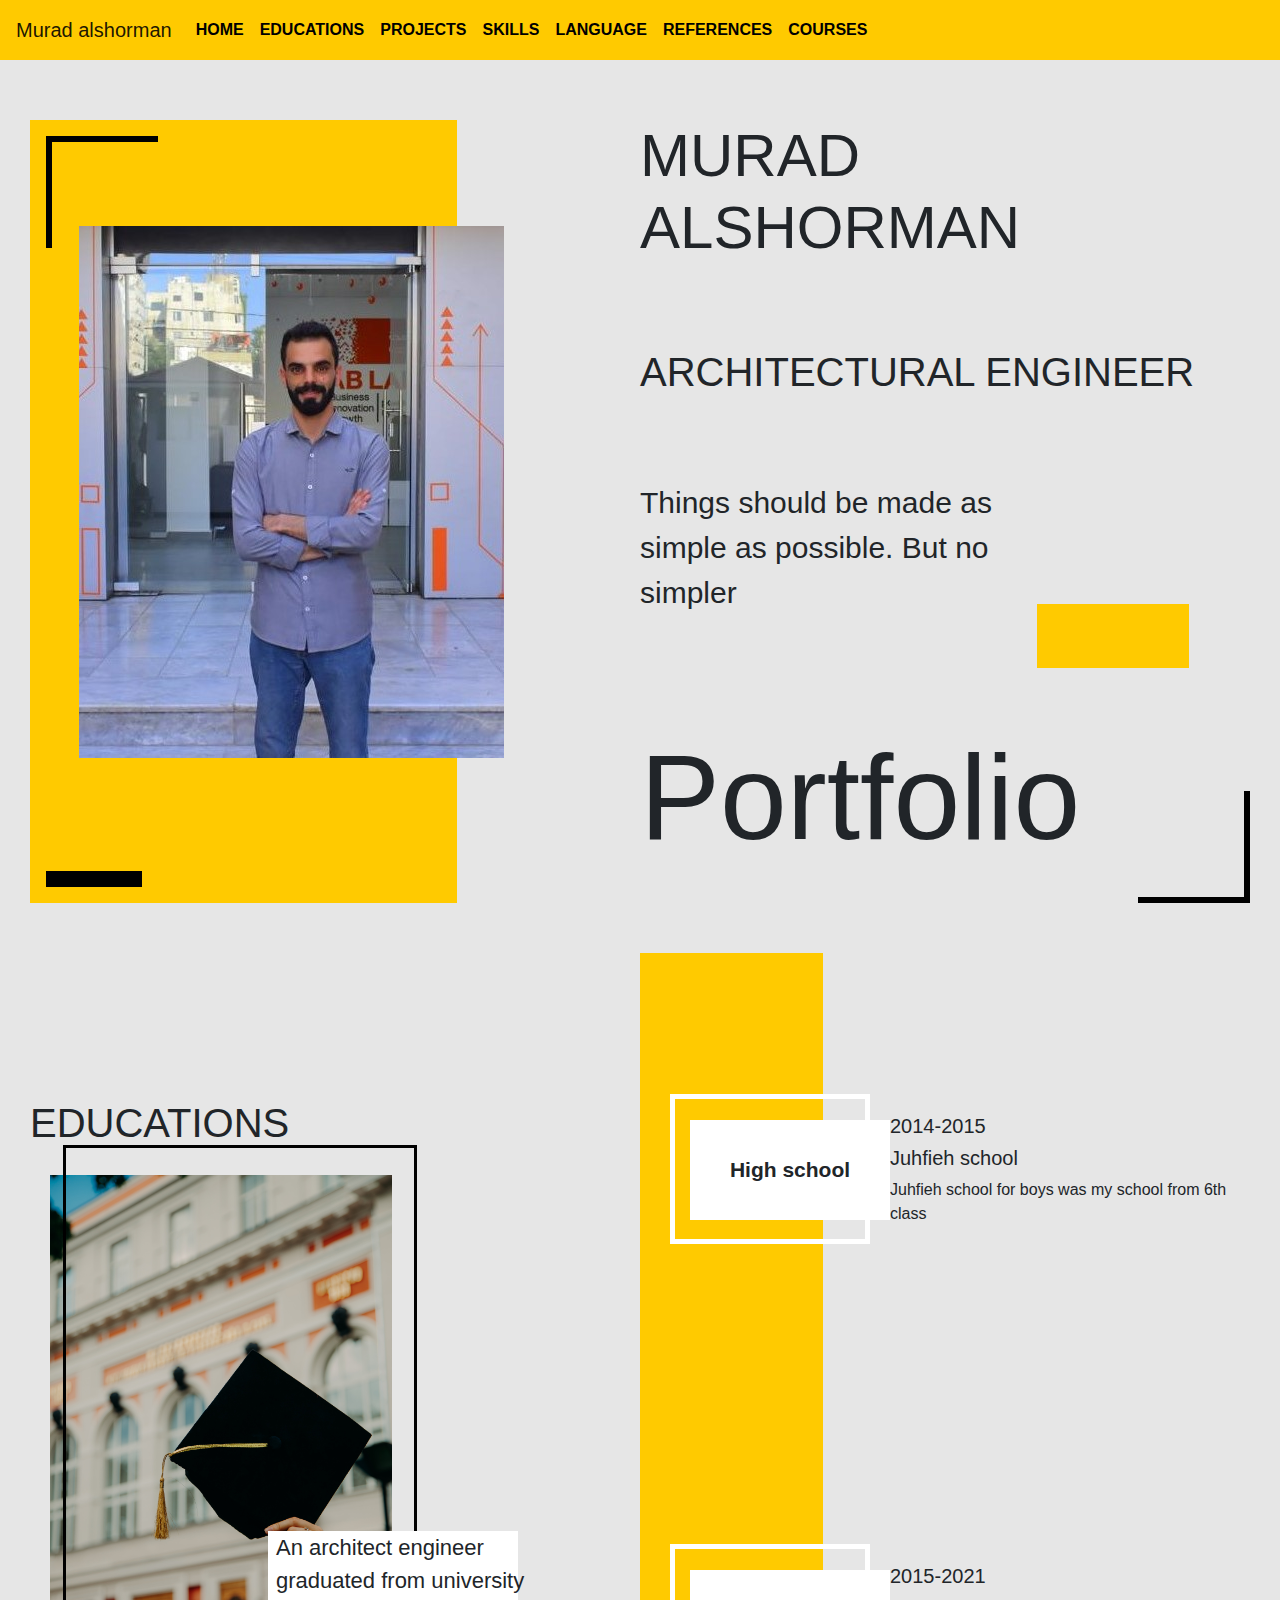
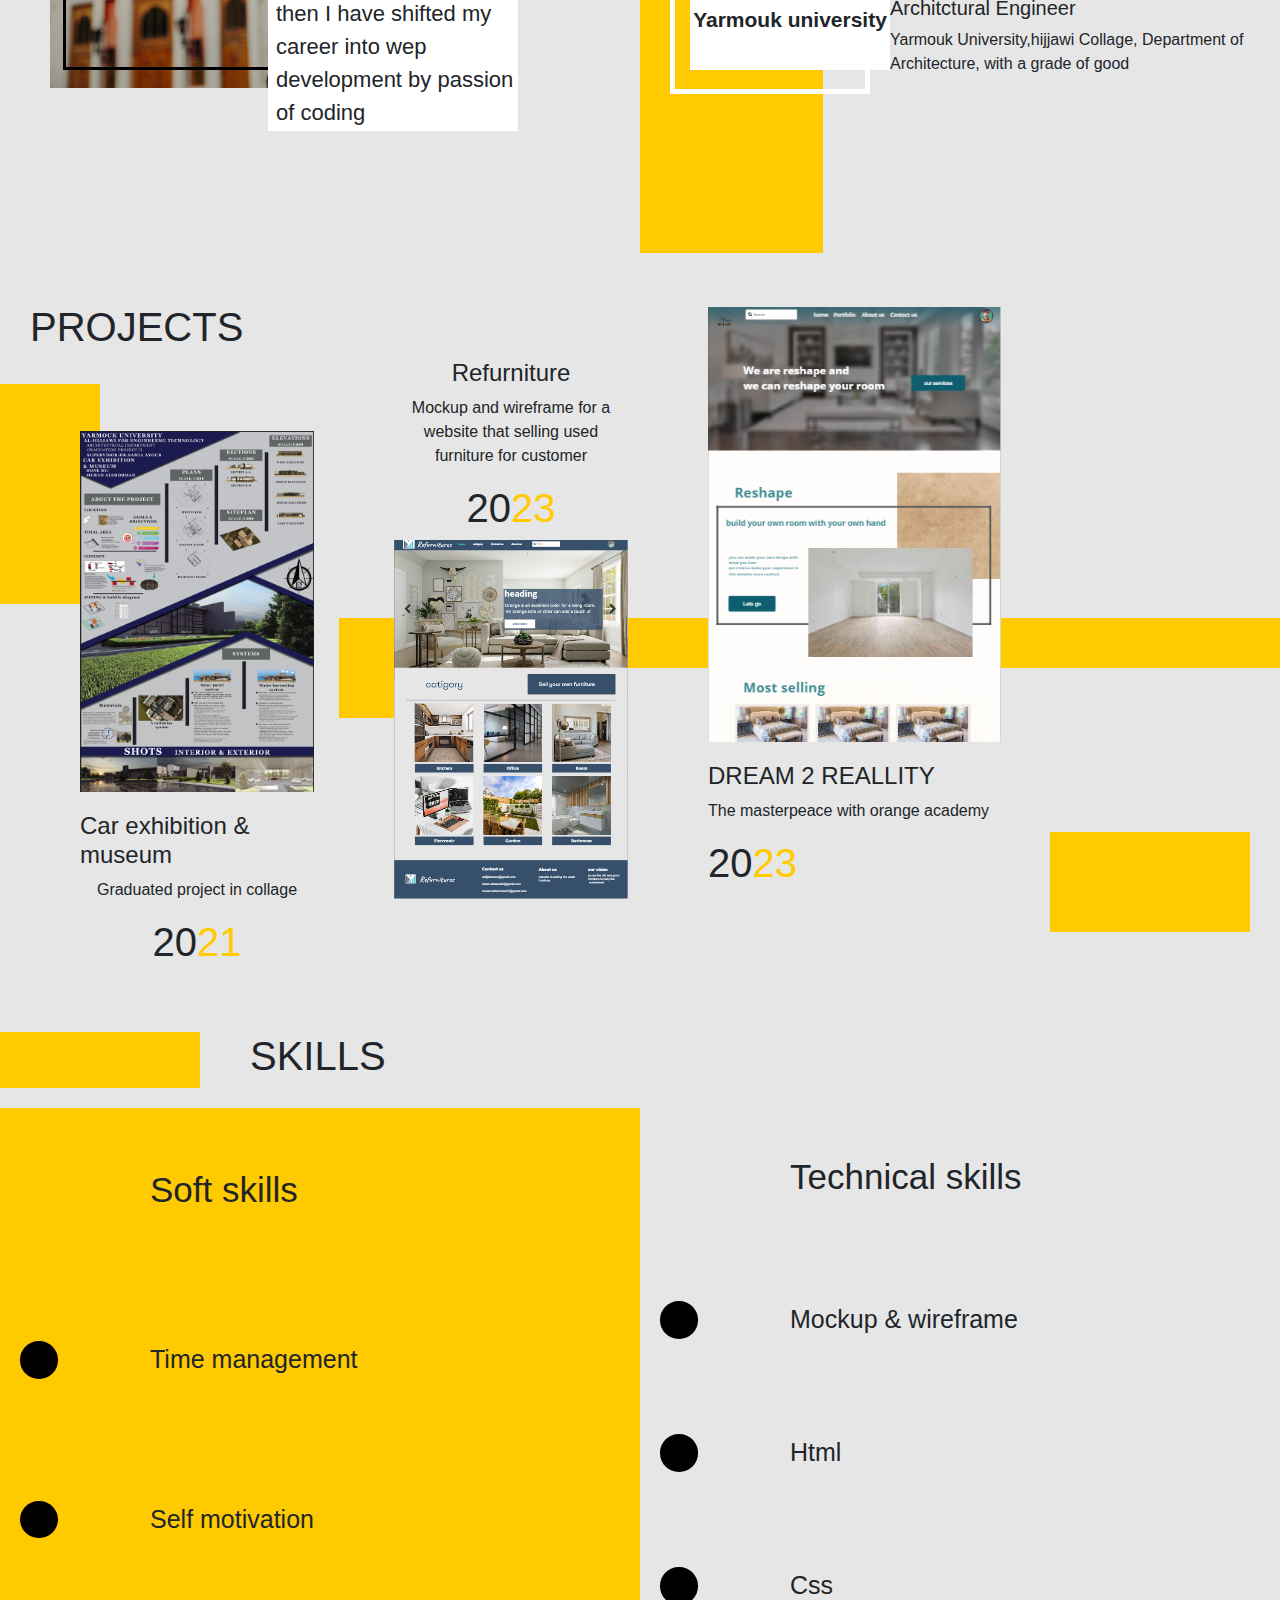
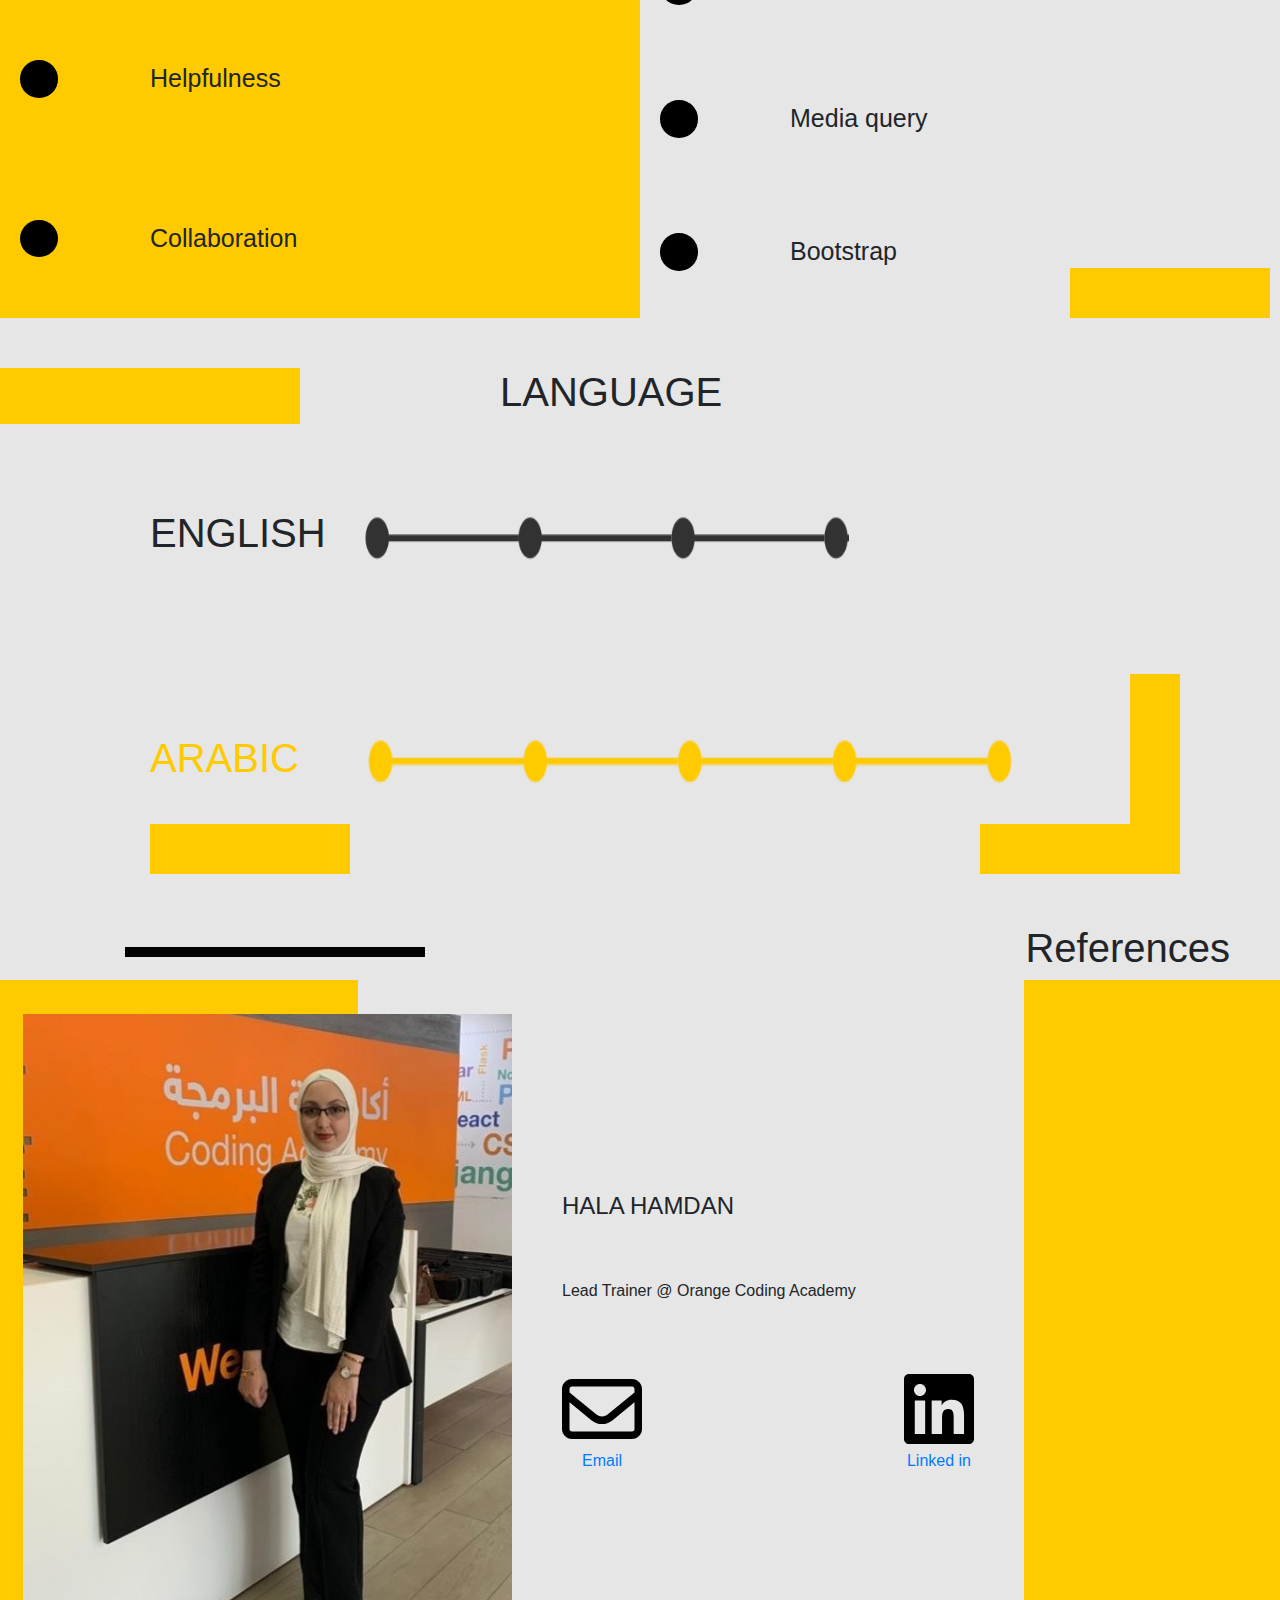
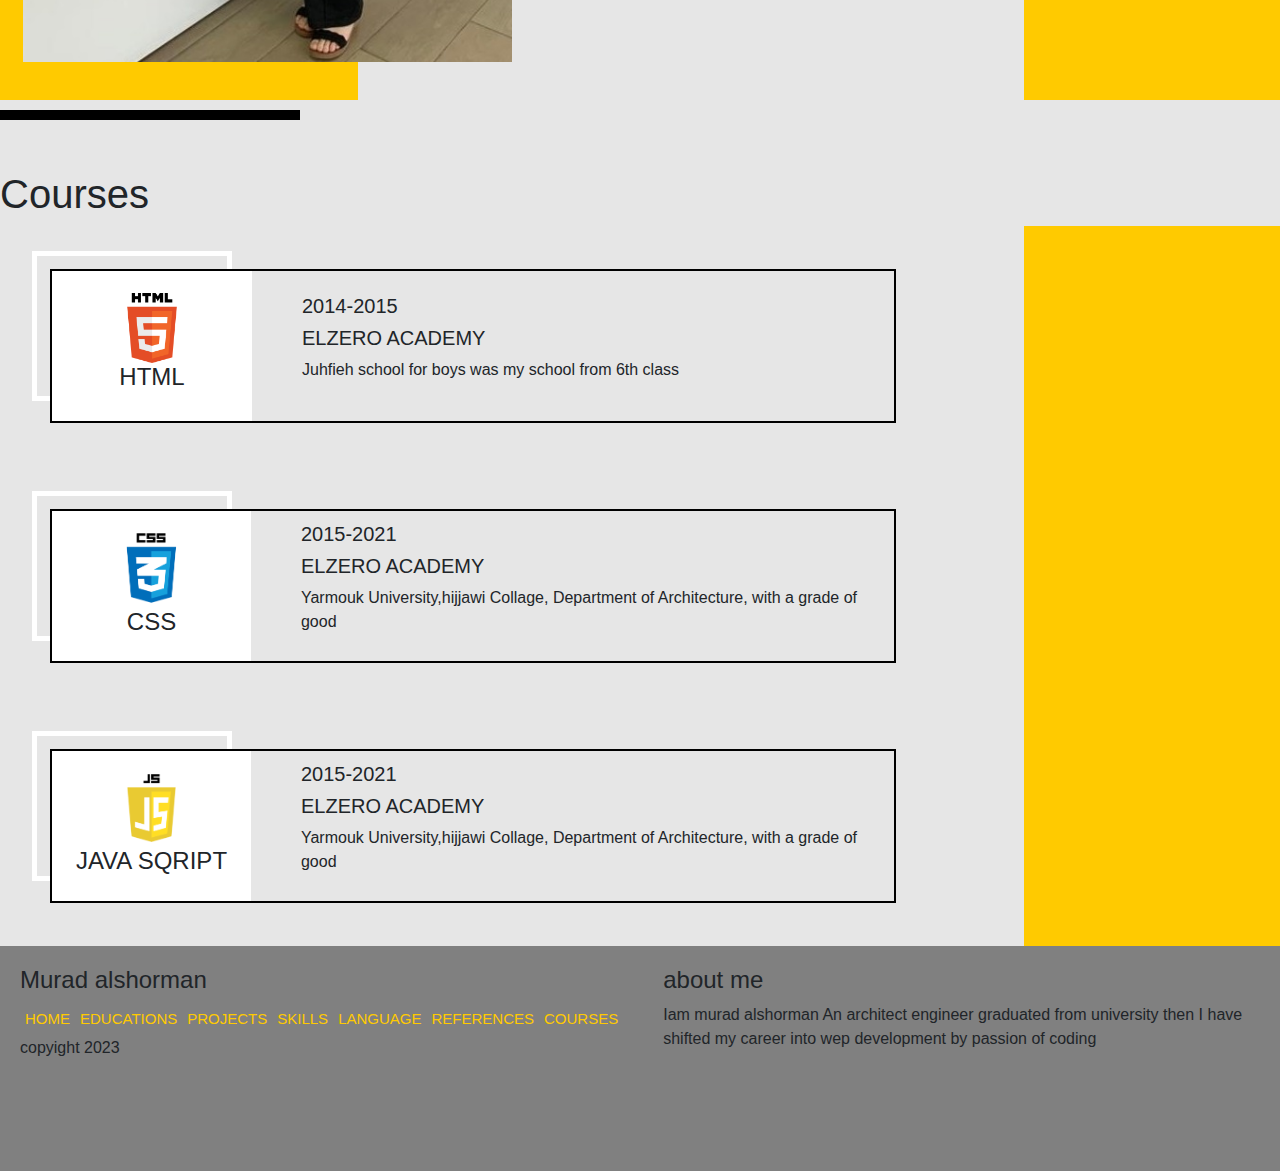
==== index.html @ 445ef972 "12" ====
<!DOCTYPE html>
<html lang="en">
  <head>
    <title>murad alshorman</title>
    <meta charset="utf-8" />
    <meta
      name="viewport"
      content="width=device-width, initial-scale=1, shrink-to-fit=no" />
    <link
      rel="stylesheet"
      href="https://stackpath.bootstrapcdn.com/bootstrap/4.3.1/css/bootstrap.min.css"
      integrity="sha384-ggOyR0iXCbMQv3Xipma34MD+dH/1fQ784/j6cY/iJTQUOhcWr7x9JvoRxT2MZw1T"
      crossorigin="anonymous" />
    <link rel="stylesheet" href="style.css" />
    <link rel="preconnect" href="https://fonts.googleapis.com" />
    <link rel="preconnect" href="https://fonts.gstatic.com" crossorigin />
    <link
      rel="stylesheet"
      href="https://cdnjs.cloudflare.com/ajax/libs/font-awesome/6.4.0/css/all.min.css"
      integrity="sha512-iecdLmaskl7CVkqkXNQ/ZH/XLlvWZOJyj7Yy7tcenmpD1ypASozpmT/E0iPtmFIB46ZmdtAc9eNBvH0H/ZpiBw=="
      crossorigin="anonymous"
      referrerpolicy="no-referrer" />
  </head>
  <body>
    <header>
      <nav class="navbar navbar-expand-lg navbar-light">
        <a class="navbar-brand" href="#">Murad <span>alshorman</span></a>
        <button
          class="navbar-toggler"
          type="button"
          data-toggle="collapse"
          data-target="#navbarNav"
          aria-controls="navbarNav"
          aria-expanded="false"
          aria-label="Toggle navigation">
          <span class="navbar-toggler-icon"></span>
        </button>
        <div class="collapse navbar-collapse" id="navbarNav">
          <ul class="navbar-nav" id="header-list">
            <li class="nav-item">
              <a class="nav-link" href="#HOME">HOME</a>
            </li>
            <li class="nav-item">
              <a class="nav-link" href="#EDUCATIONS">EDUCATIONS</a>
            </li>
            <li class="nav-item">
              <a class="nav-link" href="#PROJECTS">PROJECTS</a>
            </li>
            <li class="nav-item">
              <a class="nav-link" href="#SKILLS">SKILLS</a>
            </li>
            <li class="nav-item">
              <a class="nav-link" href="#LANGUAGE">LANGUAGE</a>
            </li>
            <li class="nav-item">
              <a class="nav-link" href="#REFERENCES">REFERENCES</a>
            </li>
            <li class="nav-item">
              <a class="nav-link" href="#COURSES">COURSES</a>
            </li>
          </ul>
        </div>
      </nav>
    </header>
    <div id="HOME">
      <div class="yellow">
        <span class="top"> </span>
        <img src="./images/8d01f80f-c3d3-4917-b010-c0cea49d10d7.jpg" alt="" />
        <span class="buttom"> </span>
      </div>
      <div class="home-info">
        <h1>MURAD ALSHORMAN</h1>

        <h3>ARCHITECTURAL ENGINEER</h3>
        <p>Things should be made as simple as possible. But no simpler</p>
        <span class="top"></span>
        <span class="buttom"></span>
        <p id="title">Portfolio</p>
      </div>
    </div>
    <div id="EDUCATIONS">
      <div class="right">
        <h3>EDUCATIONS</h3>
        <div class="img">
          <img src="./images/rut-miit-oTglG1D4hRA-unsplash (1).jpg" alt="" />
          <span></span>
          <div class="content">
            <p>
              An architect engineer graduated from university then I have
              shifted my career into wep development by passion of coding
            </p>
          </div>
        </div>
      </div>
      <div class="left">
        <div id="edu-background"></div>
        <div id="edu-content">
          <div class="content">
            <span></span>
            <div class="h4">
              <h4>  High school</h4>
            </div>
            <div class="discription-date">
              <h5>2014-2015</h5>
              <div class="discription">
                <h5>Juhfieh school</h5>
                <p>Juhfieh school for boys was my school from 6th class</p>
              </div>
            </div>
          </div>
          <div class="content">
            <span></span>
            <div class="h4">
              <h4>Yarmouk university</h4>
            </div>
            <div class="discription-date">
              <h5>2015-2021</h5>
              <div class="discription">
                <h5>Architctural Engineer</h5>
                <p>
                  Yarmouk University,hijjawi Collage, Department of
                  Architecture, with a grade of good
                </p>
              </div>
            </div>
          </div>
        </div>
      </div>
    </div>
    <div id="PROJECTS">
      <h3>PROJECTS</h3>
      <div id="pics">
        <div class="img1">
          <img id="img1" src="./images/image (2).png" alt="" />
          <h4>Car exhibition & museum</h4>
          <p>Graduated project in collage</p>
          <h3>20<span>21</span></h3>
        </div>
        <div class="img2">
          <h4>Refurniture</h4>
          <p>
            Mockup and wireframe for a website that selling used furniture for
            customer
          </p>
          <h3>20<span>23</span></h3>
          <img id="img2" src="./images/image.png" alt="" />
        </div>
        <div class="img3">
          <img id="img3" src="./images/image (1).png" alt="" />
          <h4>DREAM 2 REALLITY</h4>
          <p>The masterpeace with orange academy</p>
          <h3>20<span>23</span></h3>
        </div>
      </div>
      <span class="yellow"></span>
      <span class="yellow2"></span>
      <span class="yellow3"></span>
    </div>
    <div id="SKILLS">
      <div class="title3">
        <span class="yellow"></span>
        <h3>SKILLS</h3>
      </div>
      <div class="con-skills">
        <div class="soft-skills">
          <h4>Soft skills</h4>
          <span>Time management</span>
          <span>Self motivation</span>
          <span>Helpfulness</span>
          <span>Collaboration</span>
        </div>
        <div class="teck-skills">
          <h4>Technical skills</h4>
          <span>Mockup & wireframe</span>
          <span>Html</span>
          <span>Css</span>
          <span>Media query</span>
          <span>Bootstrap</span>
          <div class="yellow"></div>
        </div>
      </div>
    </div>
    <div id="LANGUAGE">
      <div class="title4">
        <span class="yellow"></span>
        <h3>LANGUAGE</h3>
      </div>
      <div class="content">
        <div>
          <h3>ENGLISH</h3>
          <img src="./images/image4 " alt="" />
        </div>
        <div>
          <h3 class="yellow">ARABIC</h3>
          <img class="arabic" src="./images/image 3" alt="" />
        </div>
        <span class="yellow1"></span>
        <span class="yellow2"></span>
      </div>
    </div>
    <div id="REFERENCES">
      <div class="title6">
        <div class="black"></div>
        <h3>References</h3>
      </div>
      <div class="content">
        <div id="coatch">
          <div></div>
          <img src="./images/coatch.jpg" alt="" />
        </div>
        <div class="info">
          <h4>HALA HAMDAN</h4>
          <p>Lead Trainer @ Orange Coding Academy</p>
          <div class="icons">
            <a href="mailto:gt.halla.hamdan@orange.com">
              <svg
                xmlns="http://www.w3.org/2000/svg"
                height="5em"
                viewBox="0 0 512 512">
                <!--! Font Awesome Free 6.4.0 by @fontawesome - https://fontawesome.com License - https://fontawesome.com/license (Commercial License) Copyright 2023 Fonticons, Inc. -->
                <path
                  d="M64 112c-8.8 0-16 7.2-16 16v22.1L220.5 291.7c20.7 17 50.4 17 71.1 0L464 150.1V128c0-8.8-7.2-16-16-16H64zM48 212.2V384c0 8.8 7.2 16 16 16H448c8.8 0 16-7.2 16-16V212.2L322 328.8c-38.4 31.5-93.7 31.5-132 0L48 212.2zM0 128C0 92.7 28.7 64 64 64H448c35.3 0 64 28.7 64 64V384c0 35.3-28.7 64-64 64H64c-35.3 0-64-28.7-64-64V128z" />
              </svg>
              <p>Email</p>
            </a>
            <a
              target="_blank"
              href="https://www.linkedin.com/in/hala-hamdan-927941163"
              ><svg
                xmlns="http://www.w3.org/2000/svg"
                height="5em"
                viewBox="0 0 448 512">
                <!--! Font Awesome Free 6.4.0 by @fontawesome - https://fontawesome.com License - https://fontawesome.com/license (Commercial License) Copyright 2023 Fonticons, Inc. -->
                <path
                  d="M416 32H31.9C14.3 32 0 46.5 0 64.3v383.4C0 465.5 14.3 480 31.9 480H416c17.6 0 32-14.5 32-32.3V64.3c0-17.8-14.4-32.3-32-32.3zM135.4 416H69V202.2h66.5V416zm-33.2-243c-21.3 0-38.5-17.3-38.5-38.5S80.9 96 102.2 96c21.2 0 38.5 17.3 38.5 38.5 0 21.3-17.2 38.5-38.5 38.5zm282.1 243h-66.4V312c0-24.8-.5-56.7-34.5-56.7-34.6 0-39.9 27-39.9 54.9V416h-66.4V202.2h63.7v29.2h.9c8.9-16.8 30.6-34.5 62.9-34.5 67.2 0 79.7 44.3 79.7 101.9V416z" />
              </svg>
              <p>Linked in</p></a
            >
          </div>
        </div>
        <div class="yellow"></div>
      </div>
      <div id="black"></div>
    </div>
    <div id="COURSES">
      <h3>Courses</h3>
      <div class="content7">
        <div id="edu-content">
          <div class="content">
            <span></span>
            <div class="h4">
              <img src="./images/html.png" alt="" />
              <h4>HTML</h4>
            </div>
            <div class="discription-date">
              <h5>2014-2015</h5>
              <div class="discription1">
                <h5>ELZERO ACADEMY</h5>
                <p>Juhfieh school for boys was my school from 6th class</p>
              </div>
            </div>
          </div>
          <div class="content">
            <span></span>
            <div class="h4">
              <img src="./images/css.png" alt="" />
              <h4>CSS</h4>
            </div>
            <div class="discription-date">
              <h5>2015-2021</h5>
              <div class="discription">
                <h5>ELZERO ACADEMY</h5>
                <p>
                  Yarmouk University,hijjawi Collage, Department of
                  Architecture, with a grade of good
                </p>
              </div>
            </div>
          </div>
          <div class="content">
            <span></span>
            <div class="h4">
              <img src="./images/js.png" alt="" />
              <h4>JAVA SQRIPT</h4>
            </div>
            <div class="discription-date">
              <h5>2015-2021</h5>
              <div class="discription">
                <h5>ELZERO ACADEMY</h5>
                <p>
                  Yarmouk University,hijjawi Collage, Department of
                  Architecture, with a grade of good
                </p>
              </div>
            </div>
          </div>
        </div>
        <div class="yellow"></div>
      </div>
    </div>
    <footer>
      <div class="left">
        <h4>Murad alshorman</h4>
        <div class="links">
          <a class="nav-link" href="#HOME">HOME</a>
          <a class="nav-link" href="#EDUCATIONS">EDUCATIONS</a>
          <a class="nav-link" href="#HOME">PROJECTS</a>
          <a class="nav-link" href="#SKILLS">SKILLS</a>
          <a class="nav-link" href="#LANGUAGE">LANGUAGE</a>
          <a class="nav-link" href="#REFERENCES">REFERENCES</a>
          <a class="nav-link" href="#REFERENCES">COURSES</a>
        </div>
        <p>copyight 2023</p>
      </div>
      <div class="right">
        <h4>about me</h4>
        <p>
          Iam murad alshorman An architect engineer graduated from university
          then I have shifted my career into wep development by passion of
          coding
        </p>
        <div>
          <a
            target="_blank"
            class="link-foot"
            href="https://github.com/murad-97"
            ><i class="fa-brands fa-square-github fa-2xl"></i
          ></a>
          <a
            target="_blank"
            class="link-foot"
            href="https://web.facebook.com/muradalshorman136"
            ><i class="fa-brands fa-square-facebook fa-2xl"></i
          ></a>
          <a
            target="_blank"
            class="link-foot"
            href="https://github.com/murad-97"
            ><i class="fa-brands fa-linkedin fa-2xl"></i
          ></a>
          <a
            target="_blank"
            class="link-foot"
            href="https://www.linkedin.com/in/murad-alshorman-38a608228/"
            ><i class="fa-brands fa-square-twitter fa-2xl"></i
          ></a>
        </div>
      </div>
    </footer>

    <script
      src="https://code.jquery.com/jquery-3.3.1.slim.min.js"
      integrity="sha384-q8i/X+965DzO0rT7abK41JStQIAqVgRVzpbzo5smXKp4YfRvH+8abtTE1Pi6jizo"
      crossorigin="anonymous"></script>
    <script
      src="https://cdnjs.cloudflare.com/ajax/libs/popper.js/1.14.7/umd/popper.min.js"
      integrity="sha384-UO2eT0CpHqdSJQ6hJty5KVphtPhzWj9WO1clHTMGa3JDZwrnQq4sF86dIHNDz0W1"
      crossorigin="anonymous"></script>
    <script
      src="https://stackpath.bootstrapcdn.com/bootstrap/4.3.1/js/bootstrap.min.js"
      integrity="sha384-JjSmVgyd0p3pXB1rRibZUAYoIIy6OrQ6VrjIEaFf/nJGzIxFDsf4x0xIM+B07jRM"
      crossorigin="anonymous"></script>
  </body>
</html>
---- style.css ----
html{
    scroll-behavior: smooth;
}
body{
    background-color: #E6E6E6;
}
*{
    margin: 0;
    padding: 0;
    box-sizing: border-box;
     font-family: 'Belanosima', sans-serif;
    font-family: 'Kanit', sans-serif;
}
header{
    position: sticky;
    top: 0;
    z-index: 5;
}
nav{
    background-color: #FFCA00;
    
    position: sticky;
    top: 0;
  
    height: 60px;
}
.navbar-brand{
    color: black;
}
#header-list li{
color: rgb(72, 72, 72);
transition: 0.2s;
margin: 0 0px;


}
#header-list li:hover{

scale: 110%;
transition: 0.2s;
border-bottom: solid black 3px;
}
#header-list li a{
color: black;
font-weight: bolder;

}
#HOME {
    
    margin: 30px;
    padding-top:30px;
    display: flex;
    justify-content: space-between;
    margin-bottom:0;
}
#HOME .yellow{
    background-color: #FFCA00;
    width: 35%;
    height: 87vh;
    position: relative;
    display: flex;
    align-items: center;
}
#HOME .yellow img{
    /* padding-left:14em;
    width: 550px; */
        margin-left: 25px;
        position: absolute;
        top: 106px;
        left: 24px;
        width: 425px;
}
@media  screen and (min-width:481px) and (max-width:768px){
    #HOME .yellow img{
        padding-left: 0;
        width: 385px;
        left: 13px;
        top: 39px;
    }


    }

#HOME .yellow .top{
    
    width: 7rem;
    height: 7rem;
    position: absolute;
    top: 1rem;
    left: 1rem;
    border-top: solid black 6px;
    border-left: solid black 6px ;

}
#HOME .yellow .buttom{
    
    background-color: black;
    width: 6rem;
    height: 1rem;
    position: absolute;
    bottom: 1rem;
    left: 1rem;
    

}
.home-info {
    width: 50%;
    display: flex;
    flex-direction: column;
    align-items: flex-start;
    position: relative;
    justify-content: space-between;
}
.home-info p{
    font-size: 30px;
    width: 70%;
    font-weight:light;
}
h1{
font-size: 60px;
}
@media  screen and (min-width:481px) and (max-width:768px){
    h1{
        font-size: 30px;
        }
}
h3{
    font-size: 40px;
}

.home-info .top{
    background-color: #FFCA00;
    width: 25%;
    height: 4rem;
    position: absolute;
    bottom: 30%;
    right: 10%;

}
.home-info .buttom{

    width: 7rem;
    height: 7rem;
    position: absolute;
    bottom: 0;
    right: 0;
    border-bottom: solid black 6px;
    border-right: solid black 6px ;

}
#title{
    font-size: 120px;
}
@media  screen and (min-width:481px) and (max-width:768px){
    #title{
        font-size: 0px;
    }
}
#EDUCATIONS{
    display: flex;
    margin: 30px;
    margin-top: 50px;
    height: 100vh;
    
}
#EDUCATIONS .right{
width: 50%;
display: flex;
flex-direction: column;
position: relative;
justify-content: center;
}
#EDUCATIONS .right .img{
    padding: 20px;
display: flex;
justify-content: start;
position: relative;
}
#EDUCATIONS .right img{
width: 60%;

}
#EDUCATIONS .right .img span{
position: absolute;
width: 58%;
height:95%;
border: solid black 3px;
top: -10px;
left: 33px;
}
#EDUCATIONS .right .content{
    background-color: white;
    height: 200px;
    width: 250px;
    position: absolute;
    top: 68%;
    right: 20%;
}
#EDUCATIONS .right .content p{
    height: 200px;
    width: 250px;
    font-size: 22px;
    margin: 0 8px;
}
#EDUCATIONS .left{
    width: 50%;
    position: relative;
}
#EDUCATIONS .left #edu-background{
    height: 100%;
    width: 30%;
    background-color: #FFCA00;
    position: absolute;
    z-index: -1;
}
#EDUCATIONS .left #edu-content{
    display: flex;
    margin-left: 50px;
    flex-direction: column;
    justify-content: space-around;
    height: 100%;
}
#EDUCATIONS .left #edu-content .content{
    
    display: flex;
    /* justify-content: space-between; */
    align-items: center;
    position: relative;
}
#EDUCATIONS .left #edu-content .content h4{
    /* padding: 30px; */
    height: 100px;
    width: 200px;
    font-size: 21px !important;
    text-align: center;
    background-color: white;
    display: flex;
    position: relative;
    font-weight: bold;
    align-items: center;
    justify-content: center
}

#EDUCATIONS .left #edu-content .content span{
    border: white solid 5px;
    z-index: -1;
    top: -20px;
    left: -20px;

    height: 150px;
    width: 200px;
    display: flex;
    justify-content: center;
    align-items: center;
    position: absolute;
}
#EDUCATIONS .left #edu-content .content .description-date{
    flex-direction: column;
    width: 200px;  
}
#EDUCATIONS  p{
/* width: 100px;  */
}
#PROJECTS{
    margin: 50px 30px;
    position: relative;
   
}

#PROJECTS #pics{
   display: flex;
   justify-content: flex-start;
   gap: 80px;
   align-items: center;
   margin-left: 50px;

}

#PROJECTS .img1{
    margin-top: 63px;
    display: flex;
    flex-direction: column;
    width: 20%;
    align-items: center;
    
}
#PROJECTS .img1 span{
    color: #FFCA00;
}
#PROJECTS #img1{
    width: 100%;
    margin-bottom: 20px;
    
}
#PROJECTS .img2 {
    display: flex;
    flex-direction: column;
    width: 20%;
    align-items: center;
    margin-bottom: 63px;

}
#PROJECTS .img2 span{
    color: #FFCA00;
}
#PROJECTS .img2 p{
    text-align: center;
}
#PROJECTS #img2{
    width: 100%;
    margin-bottom: 20px;
    
}
#PROJECTS .img3{
   position: relative;
    width: 25%;
    BOTTOM: 70PX;
}
#PROJECTS #img3{
    width: 100%;
    margin-bottom: 20px;
}
#PROJECTS .img3 span{
    color: #FFCA00;
}
#PROJECTS .yellow{
    z-index: -1;
    position: absolute;
    background-color: #FFCA00;
    height: 50px;
    width: 64%;
    right: -30px;
    top: 35vh;

}
#PROJECTS .yellow2{
    z-index: -1;
    position: absolute;
    background-color: #FFCA00;
    height: 220px;
    width: 100px;
    left: -30px;
    top: 9vh;
}
#PROJECTS .yellow:after {
    content: "";
    z-index: -1;
    position: absolute;
    background-color: #FFCA00;
    height: 100px;
    width: 100px;
    left: -160px;
    top: 0;
}
#PROJECTS .yellow3{
    z-index: -1;
    position: absolute;
    background-color: #FFCA00;
    height: 100px;
    width: 200px;
    right: 0;
    bottom: 50px;
}
#SKILLS .con-skills{
    display: flex;
    justify-content: space-between;
    
}
#SKILLS .soft-skills{
    width: 50%;
    background-color: #FFCA00;
    height: 90vh;
    display: flex;
    flex-direction: column;
    justify-content: space-around;
    padding-left: 150px;
    position: relative;

}
#SKILLS .soft-skills h4{
    font-size: 35px;
}
#SKILLS .soft-skills span{
    font-size: 25px;
}
#SKILLS .soft-skills span:before {
    position: absolute;
    content: " ";
    height: 37.5px;
    width: 37.5px;
    background-color: black;
    left: 20px;
    display: inline-block;
    border-radius: 50%;
    
    
}
#SKILLS .teck-skills{
    width: 50%;
    position: relative;
    height: 90vh;
    display: flex;
    flex-direction: column;
    justify-content: space-around;
    padding-left: 150px;
}
#SKILLS .teck-skills h4{
    font-size: 35px;
}
#SKILLS .teck-skills span{
    font-size: 25px;
}
#SKILLS .teck-skills span:before {
    position: absolute;
    content: " ";
    height: 37.5px;
    width: 37.5px;
    background-color: black;
    left: 20px;
    display: inline-block;
    border-radius: 50%;
    
    
}
#SKILLS .soft-skills img{
    position: absolute;
    width: 250px;
    right: 10px;
}

#SKILLS .title3{
display: flex;
margin-bottom: 20px;
}
#SKILLS .title3 span{
    width: 200px;
    background-color: #FFCA00;
    margin-right:50px ;
    
}
#SKILLS .teck-skills div{
    position: absolute;
    height: 50px;
    width: 200px;
    background-color:#FFCA00;
    right: 10px;
    bottom: 0;
}
#LANGUAGE{
    margin-top: 50px;
}
#LANGUAGE .title4{
    display: flex;

}
#LANGUAGE .title4 span{
width: 300px;
background-color: #FFCA00;
margin-right: 200px;
}
#LANGUAGE .content{
    height: 50vh;
    display: flex;
    flex-direction: column;
    justify-content:space-around;
    margin-left: 150px;
    position: relative;
}
#LANGUAGE .content .yellow{
  color: #FFCA00;
}
#LANGUAGE .content .yellow1 {
    height: 50px;
    background-color: #FFCA00;
    width: 200px;
    position: absolute;
    bottom: 0;
}
#LANGUAGE .content div{
    display:flex;
    justify-content: flex-start;
    gap: 100px;
}
#LANGUAGE .content div h3{
    width: 70px;
}
#LANGUAGE .content div img{

    width: 43%;
    transform: translate(43px, 0);

}
#LANGUAGE .content div .arabic{
    width: 58%;
}
#LANGUAGE .content .yellow2 {
    height: 200px;
    border-bottom: solid 50px #FFCA00;
    border-right: solid 50px #FFCA00;
    width: 200px;
    position: absolute;
    bottom: 0;
    right: 100px;
}


#REFERENCES .title6 {
    margin: 50px;
    margin-bottom: 0;
    display: flex;
    justify-content: flex-end;
    gap: 600px;
    align-items: center;
}
#REFERENCES .title6 .black{
width: 300PX;
height: 10px;
background-color: black;

}
#REFERENCES #black{
    margin-top: 10px;
width: 300PX;
height: 10px;
background-color: black;
/* margin-left: 1000px; */


}

#REFERENCES .content{
    display: grid;
    grid-template-columns: 40vw 40vw auto;
    grid-template-rows: 80vh;
}
#REFERENCES .content #coatch{
    position: relative;
}
#REFERENCES .content #coatch div{
    height: 100%;
    width: 70%;
    background-color: #FFCA00;
}
#REFERENCES .content #coatch img{
height: 90%;
position: absolute;
top: 34px;
right:0 ;
}
#REFERENCES .content .info{
    margin: 20px 50px;
    display: flex;
    flex-direction: column;
    gap: 50px;
    justify-content: center;
}
#REFERENCES .content .info .icons{
    display: flex;
    justify-content: space-between;
}
#REFERENCES .content .info .icons a{
    display: flex;
    flex-direction: column;
    align-items: center;
    justify-content: space-between;
}
#REFERENCES .content .yellow{
    background-color: #FFCA00;
    height: 100%;
   
}
#COURSES{
    margin-top: 50px;
   
}
#COURSES .content7{
    display: grid;
    gap: 10vw;
    grid-template-columns: 70vw auto;
    grid-template-rows:80vh ;
    
}
 #edu-content{
    display: flex;
    margin-left: 50px;
    flex-direction: column;
    justify-content: space-around;
    height: 100%;
}
#COURSES .content7 #edu-content .content{
    border: solid 2px black;
    display: flex;
    gap: 50px;
    align-items: center;
    position: relative;
}
#COURSES  .h4{
    width: 200px;
    height: 150px;
    text-align: center;
    background-color: white;
    flex-direction: column;
    display: flex;
    align-items: center;
    justify-content: center;
    margin-bottom: 0;
}
#COURSES  .h4 img{
    width:70px;
}
#COURSES .content7 #edu-content .content span{
    border: white solid 5px;
    z-index: -1;
    top: -20px;
    left: -20px;
    height: 150px;
    width: 200px;
    display: flex;
    justify-content: center;
    align-items: center;
    position: absolute;
}
#COURSES .content7 #edu-content .content .description-date{
    flex-direction: column;
    width: 200px;  
}


#COURSES .content7 .yellow{
    background-color: #FFCA00;
}

footer{
    background-color: gray;
    display: grid;
    grid-template-columns: 1fr 1fr ;
    grid-template-rows: 25vh;
}
footer .left{
    margin: 20px;
    display: flex;
flex-direction: column;
justify-content: flex-start;

align-items: flex-start;

}
footer .left .links{
    display: flex;
flex-direction: row;
justify-content: space-around;
align-items: center;
font-size: 15px;
}
footer .left .links a{
    padding: 5px;
    color: #FFCA00;
    transition: 0.2s;
}
footer .left .links a:hover{
    scale: 110%;
    color: #fffefb;
    transition: 0.2s;
}
footer .right{
    margin: 20px;
    display: flex;
flex-direction: column;
justify-content: flex-start;

align-items: flex-start;
}
footer .right a{
    margin: 20px;
   
    scale: 110%;
    color: #fffefb;
    transition: 0.2s;
color: #FFCA00;

align-items: flex-start;
}
footer .right a :hover{
   
   
    scale: 110%;
    color: #fffefb;
    transition: 0.2s;


align-items: flex-start;
}
@media (min-width: 481px) and (max-width: 768px) {
    *{
        margin: 0;
        padding: 0;
         font-family: 'Belanosima', sans-serif;
        font-family: 'Kanit', sans-serif;
    }
  }
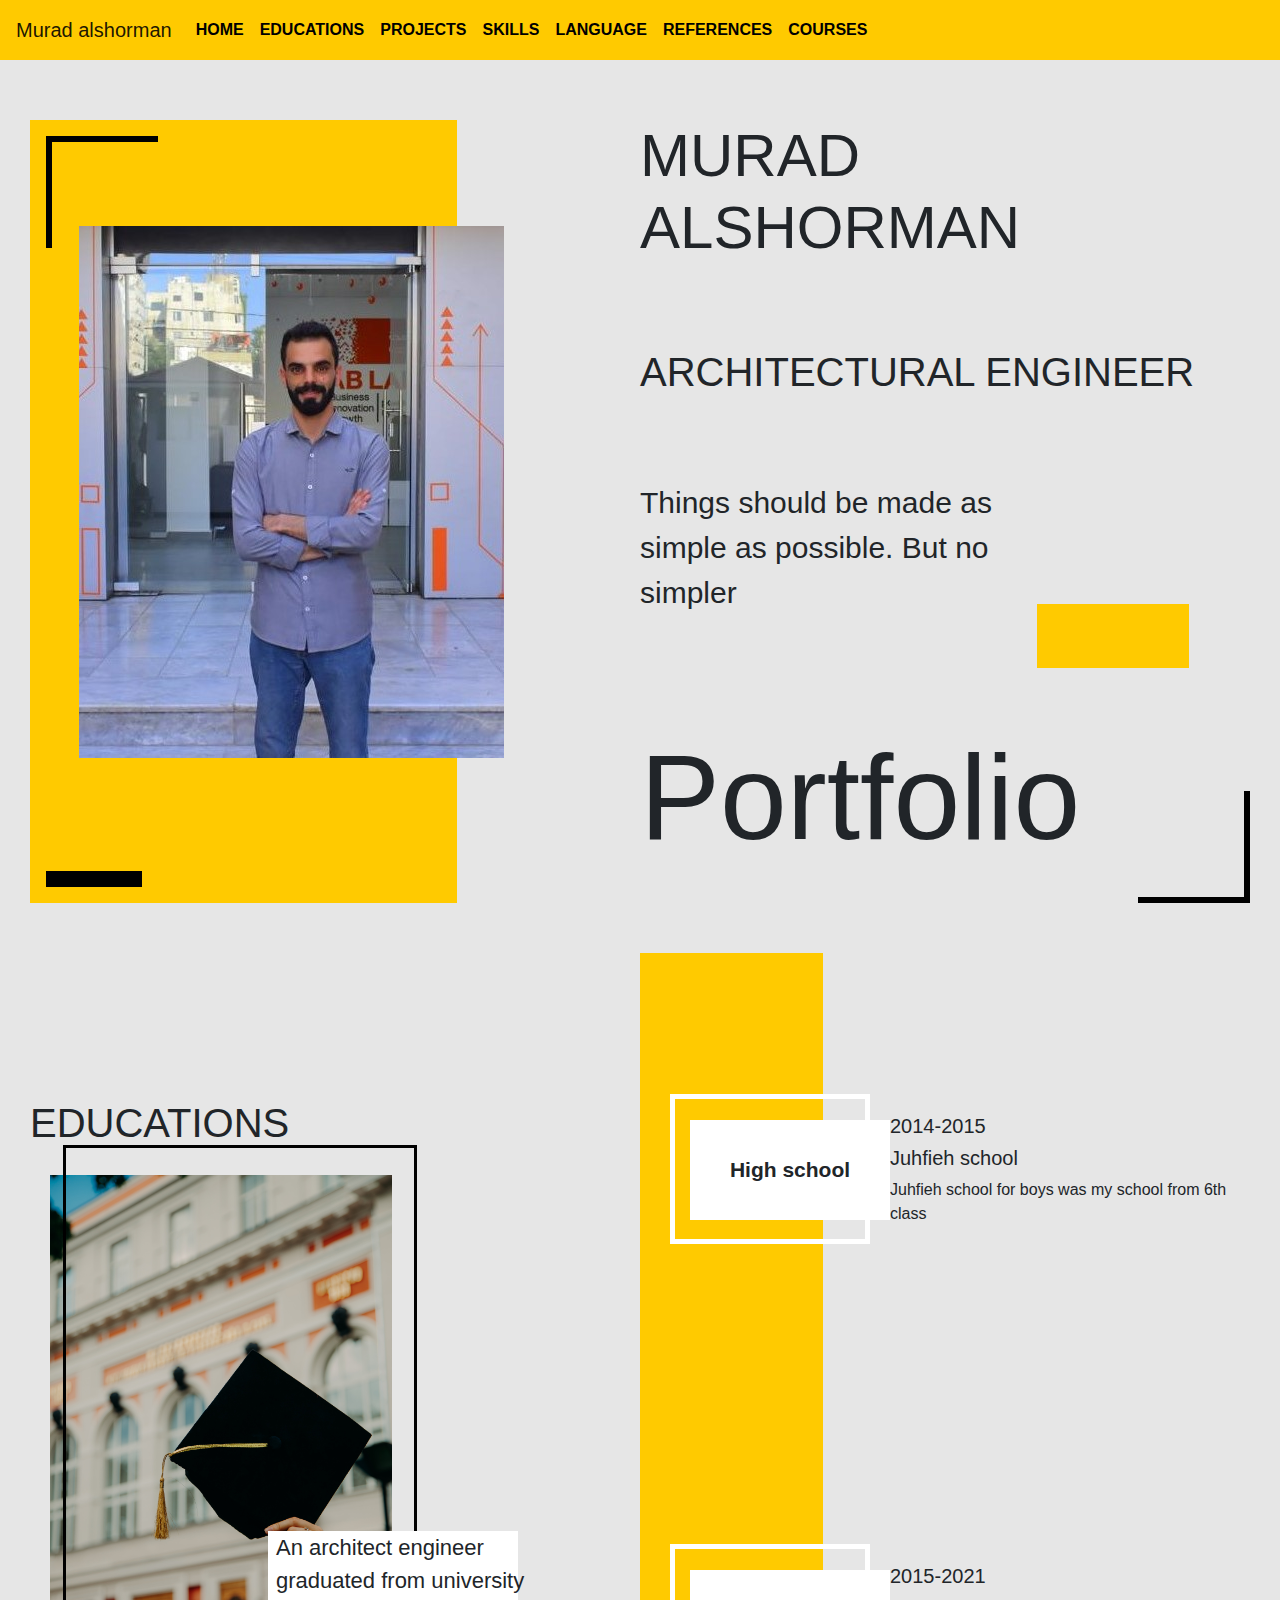
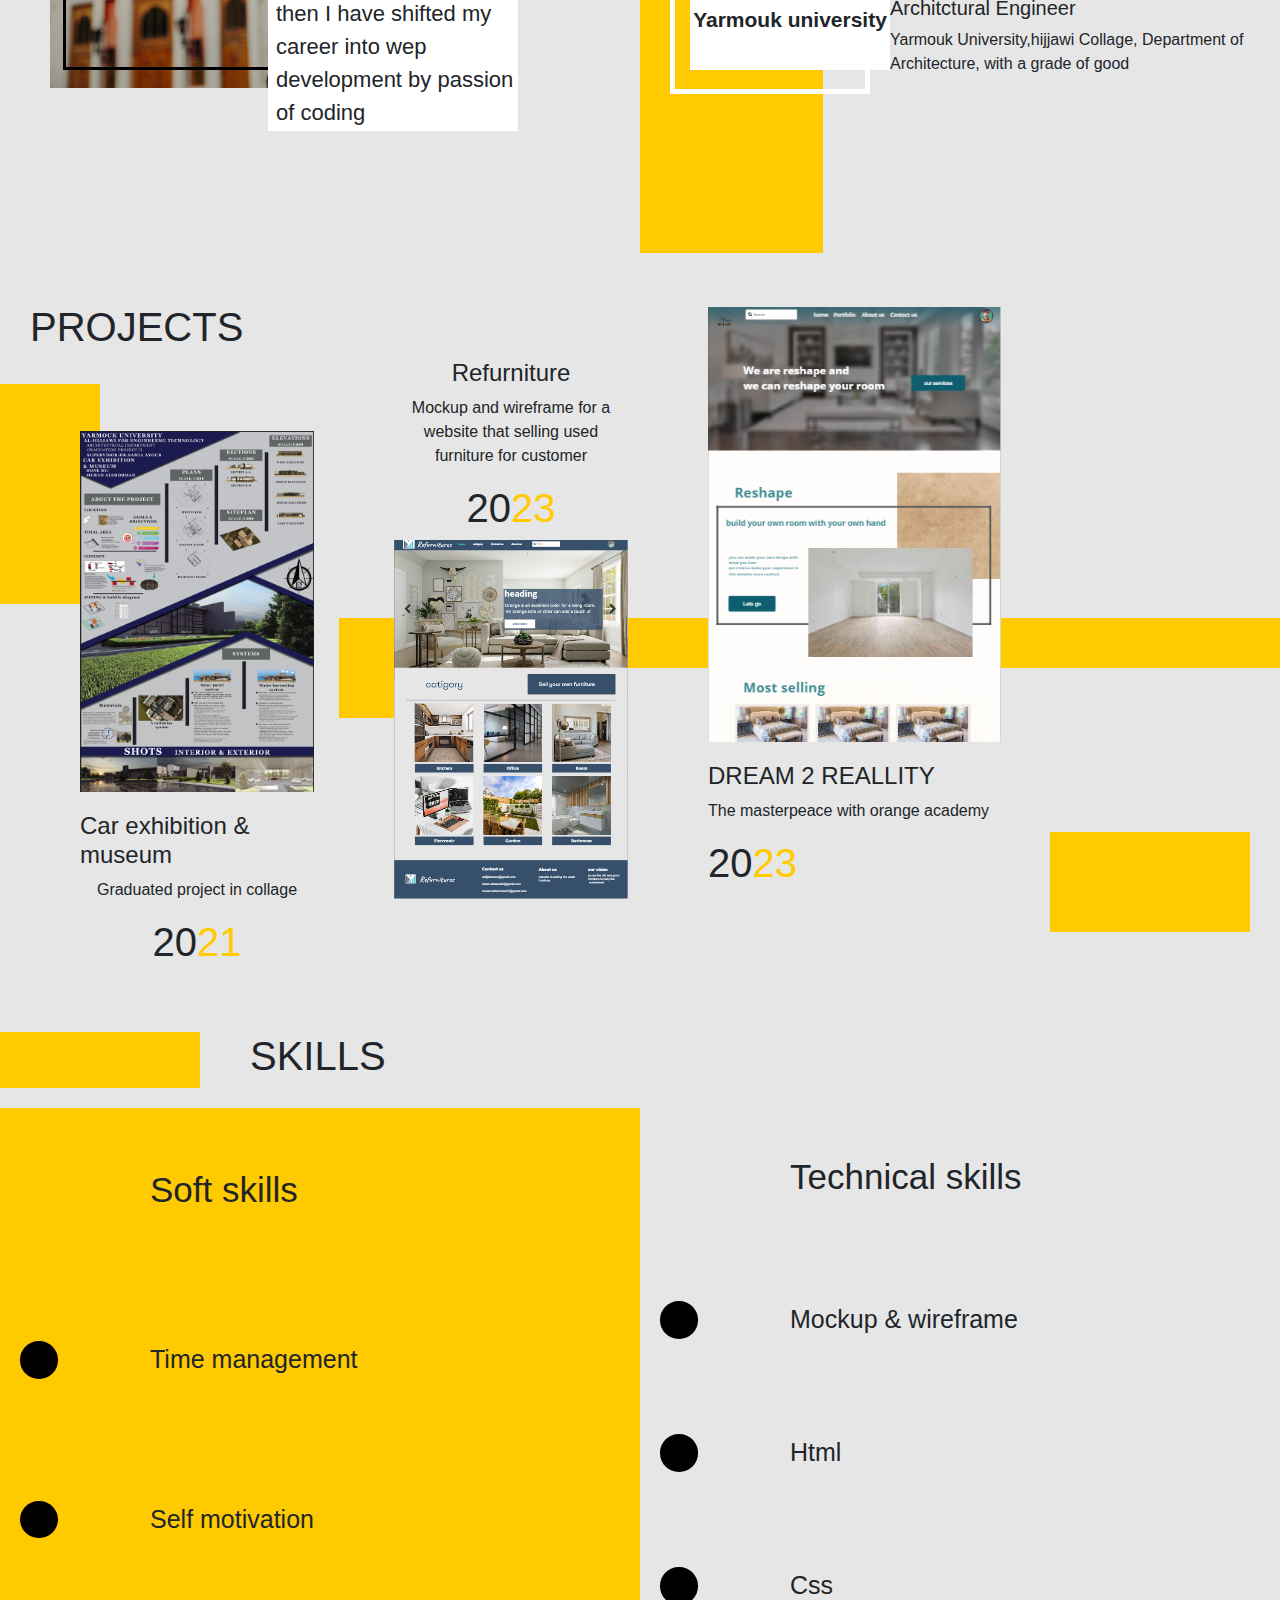
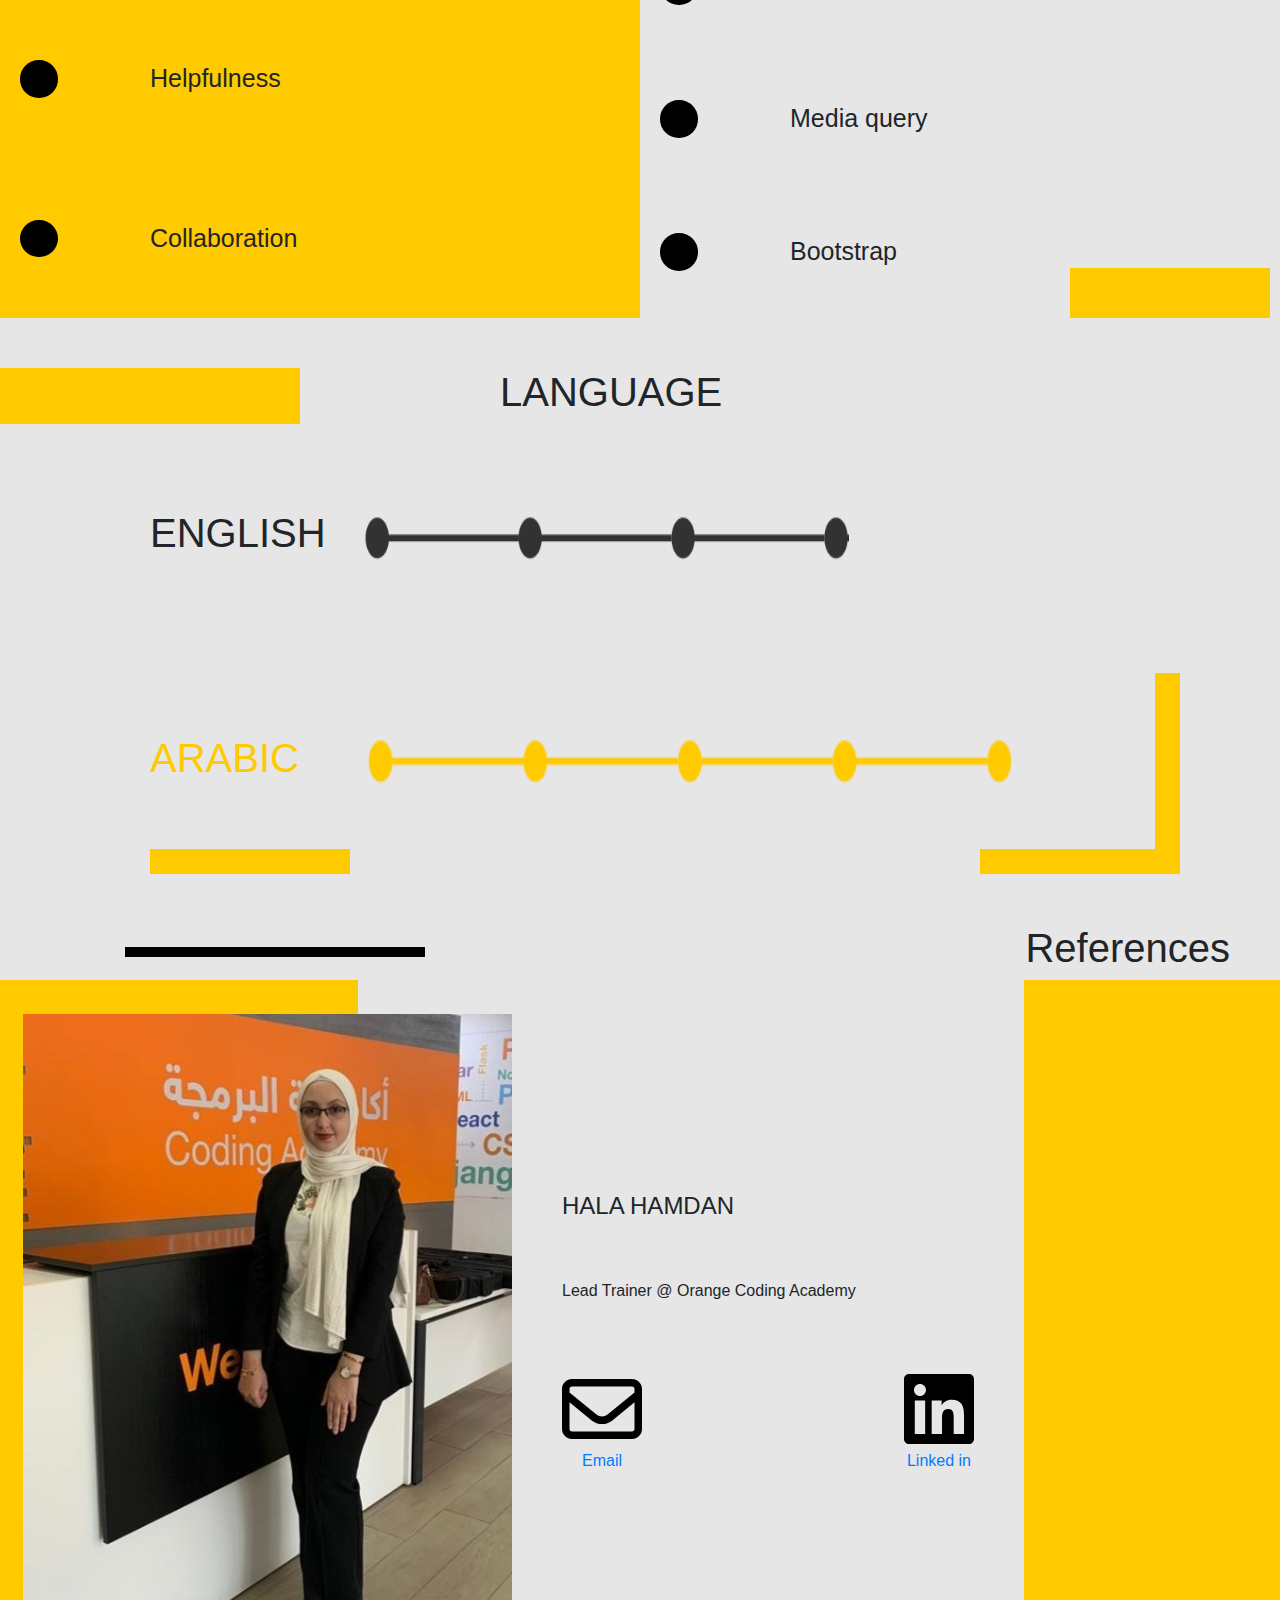
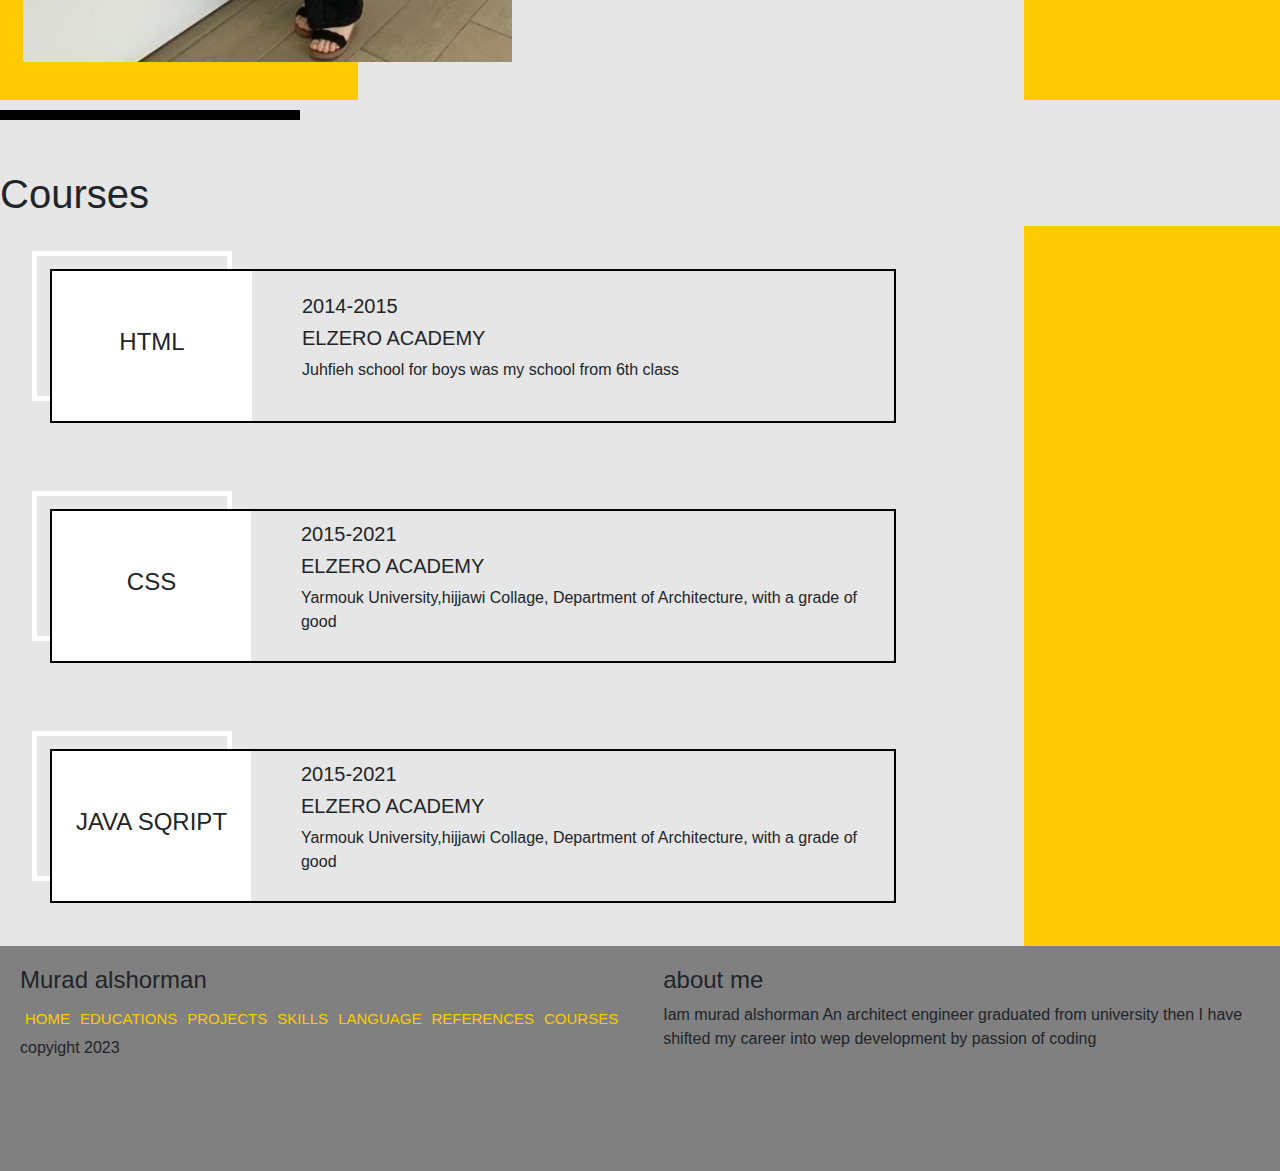
==== commit d5d922b8: "add" ====
--- a/index.html
+++ b/index.html
@@ -249,7 +249,7 @@
           <div class="content">
             <span></span>
             <div class="h4">
-              <img src="./images/html.png" alt="" />
+              <!-- <img src="./images/html.png" alt="" /> -->
               <h4>HTML</h4>
             </div>
             <div class="discription-date">
@@ -263,7 +263,7 @@
           <div class="content">
             <span></span>
             <div class="h4">
-              <img src="./images/css.png" alt="" />
+              <!-- <img src="./images/css.png" alt="" /> -->
               <h4>CSS</h4>
             </div>
             <div class="discription-date">
@@ -280,7 +280,7 @@
           <div class="content">
             <span></span>
             <div class="h4">
-              <img src="./images/js.png" alt="" />
+              <!-- <img src="./images/js.png" alt="" /> -->
               <h4>JAVA SQRIPT</h4>
             </div>
             <div class="discription-date">
--- a/style.css
+++ b/style.css
@@ -70,14 +70,17 @@
         left: 24px;
         width: 425px;
 }
-@media  screen and (min-width:481px) and (max-width:768px){
+@media screen and (min-width:481px) and (max-width:768px){
     #HOME .yellow img{
-        padding-left: 0;
-        width: 385px;
+        Padding-left: 0;
+        width: 118%;
+        /* HEIGHT: 64%; */
         left: 13px;
-        top: 39px;
-    }
-
+        top: 79px;
+    }
+    #HOME{
+        background-color: #FFCA00;
+    }
 
     }
 
@@ -115,6 +118,37 @@
     font-size: 30px;
     width: 70%;
     font-weight:light;
+}
+/* ---------------------------------------------- */
+@media screen and (max-width:481px){
+
+    #HOME {
+
+        margin: 0px;
+    }
+    h1{
+font-size: 15px !important;
+    }
+    h3 { font-size: 10px !important;
+    }
+    #HOME .yellow{
+        background-color: #FFCA00;
+        width: 35%;
+        height: 87vh;
+        position: relative;
+        display: flex;
+        align-items: center;
+    }
+    #HOME .yellow img{
+        width: 92%;
+    }
+    #title{
+        font-size: 30px !important;
+    }
+    #EDUCATIONS .left {
+        width: 100%;
+        position: relative;
+    }
 }
 h1{
 font-size: 60px;
@@ -206,6 +240,16 @@
     width: 50%;
     position: relative;
 }
+@media  screen and (min-width:481px) and (max-width:768px){
+    #EDUCATIONS .left{
+        width: 50%;
+        position: relative;
+        right: 40px;
+    }
+    #EDUCATIONS p{
+        font-size: 11px;
+    }
+}
 #EDUCATIONS .left #edu-background{
     height: 100%;
     width: 30%;
@@ -261,6 +305,11 @@
 #EDUCATIONS  p{
 /* width: 100px;  */
 }
+@media screen and (max-width:481px){
+    #EDUCATIONS .left  div {
+        max-width: 100px;
+    }
+}
 #PROJECTS{
     margin: 50px 30px;
     position: relative;
@@ -272,6 +321,7 @@
    justify-content: flex-start;
    gap: 80px;
    align-items: center;
+   position: relative;
    margin-left: 50px;
 
 }
@@ -284,6 +334,7 @@
     align-items: center;
     
 }
+
 #PROJECTS .img1 span{
     color: #FFCA00;
 }
@@ -323,6 +374,17 @@
 #PROJECTS .img3 span{
     color: #FFCA00;
 }
+@media  screen and (min-width:481px) and (max-width:768px){
+    #PROJECTS .img3{
+
+position: relative;
+width: 25%;
+BOTTOM: -20PX;}
+#PROJECTS .img2{
+transform: translateY(-42px);
+
+}
+}
 #PROJECTS .yellow{
     z-index: -1;
     position: absolute;
@@ -352,6 +414,7 @@
     left: -160px;
     top: 0;
 }
+
 #PROJECTS .yellow3{
     z-index: -1;
     position: absolute;
@@ -361,6 +424,13 @@
     right: 0;
     bottom: 50px;
 }
+@media  screen and (min-width:481px) and (max-width:768px){
+#PROJECTS .yellow:after {
+    left: -124px;
+}
+#PROJECTS .yellow3{
+bottom: -78px;
+}}
 #SKILLS .con-skills{
     display: flex;
     justify-content: space-between;
@@ -466,11 +536,22 @@
     margin-left: 150px;
     position: relative;
 }
+@media (min-width: 481px) and (max-width: 768px) {
+#LANGUAGE .content{
+
+    height: 50vh;
+    display: flex;
+    flex-direction: column;
+    justify-content: space-around;
+    margin-left: 50px;
+    position: relative;}
+  
+}
 #LANGUAGE .content .yellow{
   color: #FFCA00;
 }
 #LANGUAGE .content .yellow1 {
-    height: 50px;
+    height: 25px;
     background-color: #FFCA00;
     width: 200px;
     position: absolute;
@@ -489,14 +570,27 @@
     width: 43%;
     transform: translate(43px, 0);
 
+
 }
 #LANGUAGE .content div .arabic{
     width: 58%;
 }
+@media (min-width: 481px) and (max-width: 768px) {
+    #LANGUAGE .content div .arabic{
+        width: 48%;
+    }
+    #LANGUAGE .content div img{
+
+    
+        transform: translate(43px, 0);
+        width: 35%;
+    
+    }
+}
 #LANGUAGE .content .yellow2 {
-    height: 200px;
-    border-bottom: solid 50px #FFCA00;
-    border-right: solid 50px #FFCA00;
+    height: 201px;
+    border-bottom: solid 25px #FFCA00;
+    border-right: solid 25px #FFCA00;
     width: 200px;
     position: absolute;
     bottom: 0;
@@ -652,6 +746,12 @@
 align-items: center;
 font-size: 15px;
 }
+@media  screen and (min-width:481px) and (max-width:768px){
+footer .left .links{
+font-size: 10px;
+
+}
+}
 footer .left .links a{
     padding: 5px;
     color: #FFCA00;
@@ -690,6 +790,7 @@
 
 align-items: flex-start;
 }
+
 @media (min-width: 481px) and (max-width: 768px) {
     *{
         margin: 0;
@@ -697,4 +798,22 @@
          font-family: 'Belanosima', sans-serif;
         font-family: 'Kanit', sans-serif;
     }
+    footer .right p {
+        font-size: 10px;
+    }
+    footer .right i {
+        font-size: 21px;
+    }
+    
+  }
+  @media (max-width: 481px){
+footer .left {
+margin: 0;
+}
+footer .left .links a {
+    font-size: 5px;
+}
+.soft-skills span {
+    font-size: 10px;
+}
   }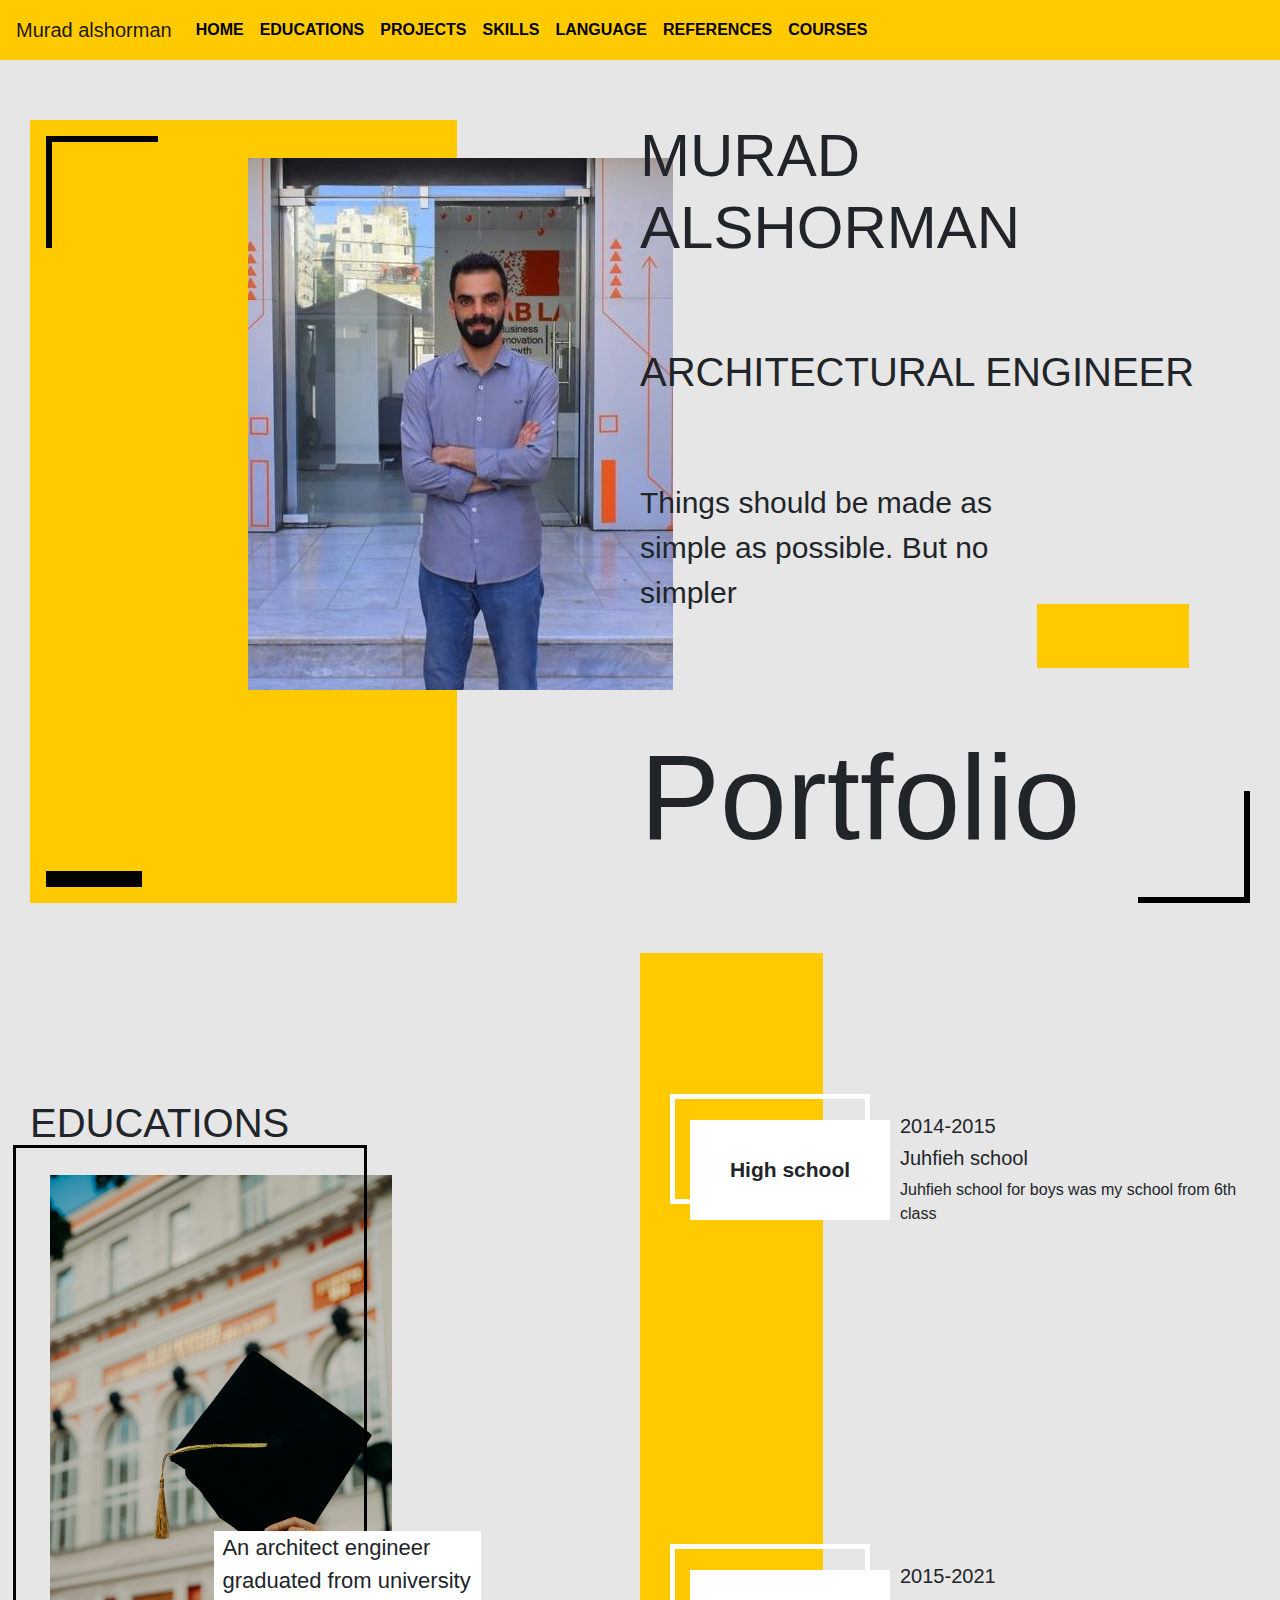
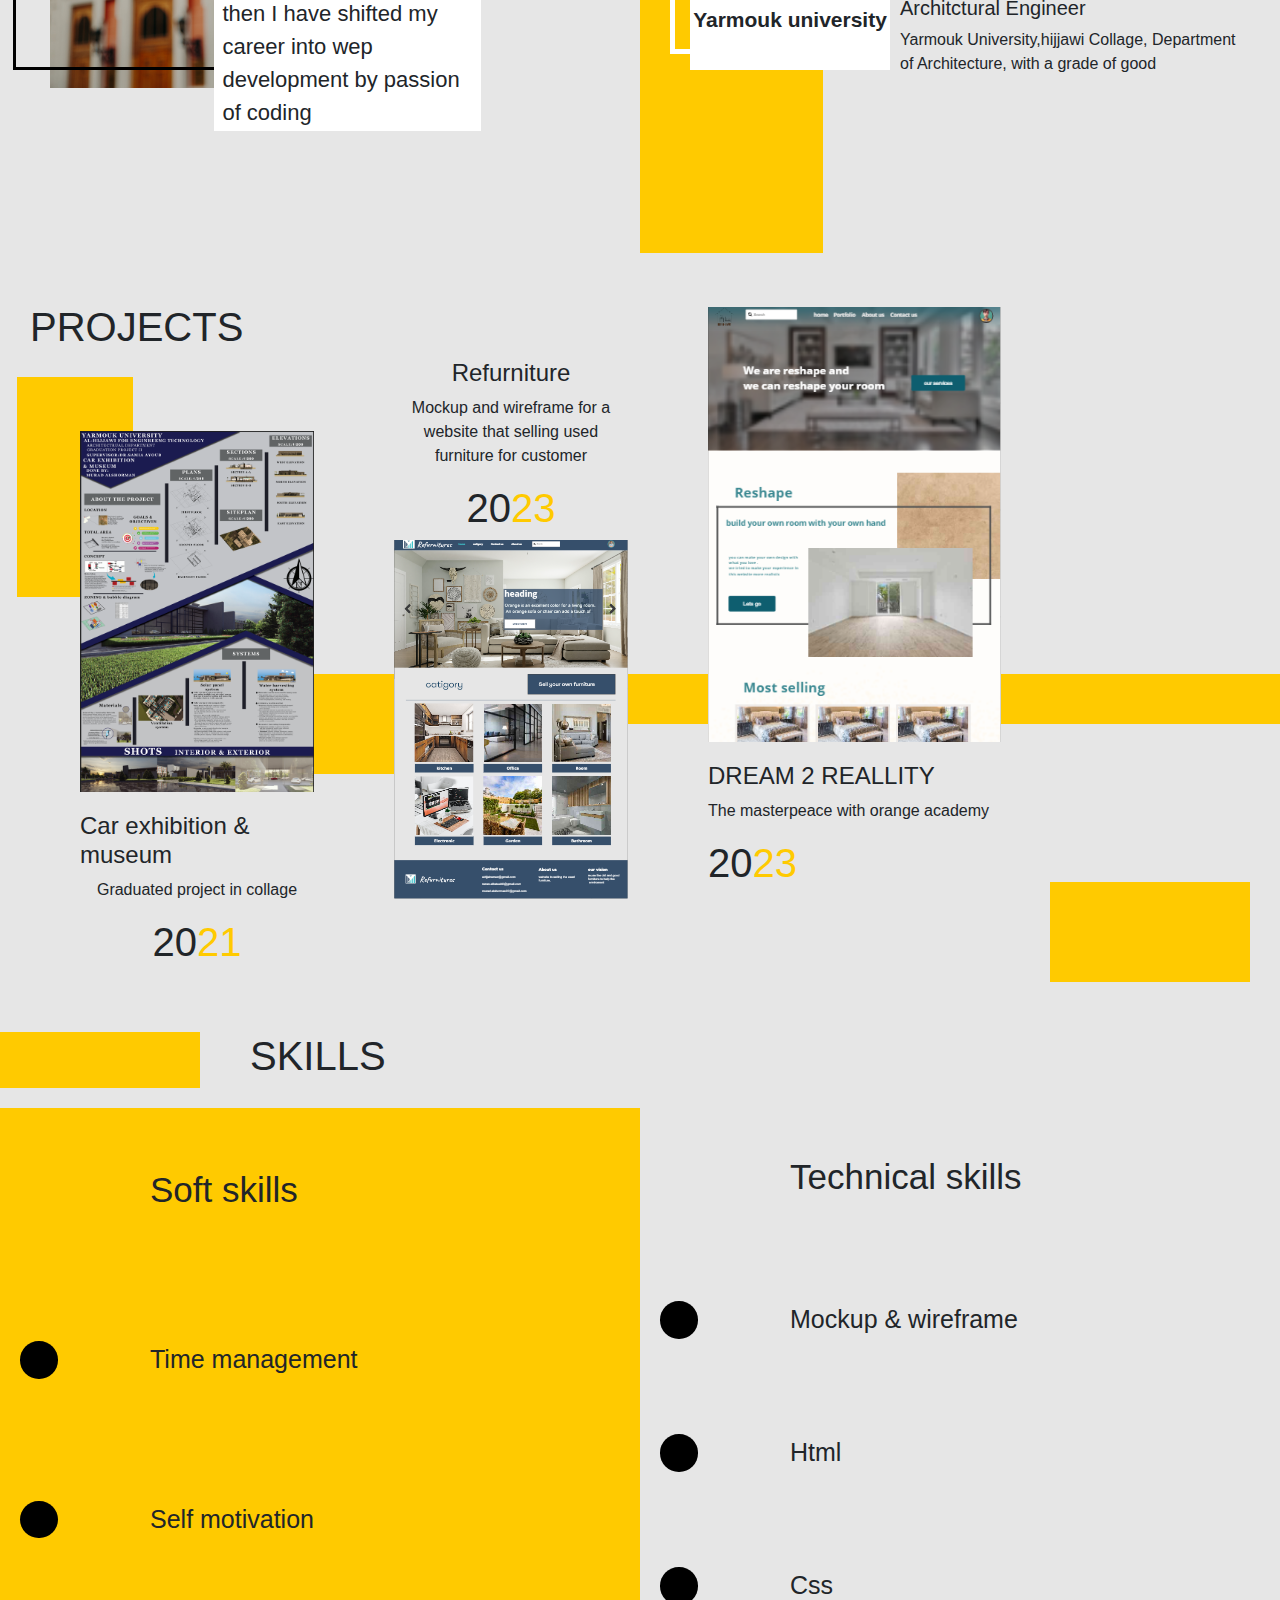
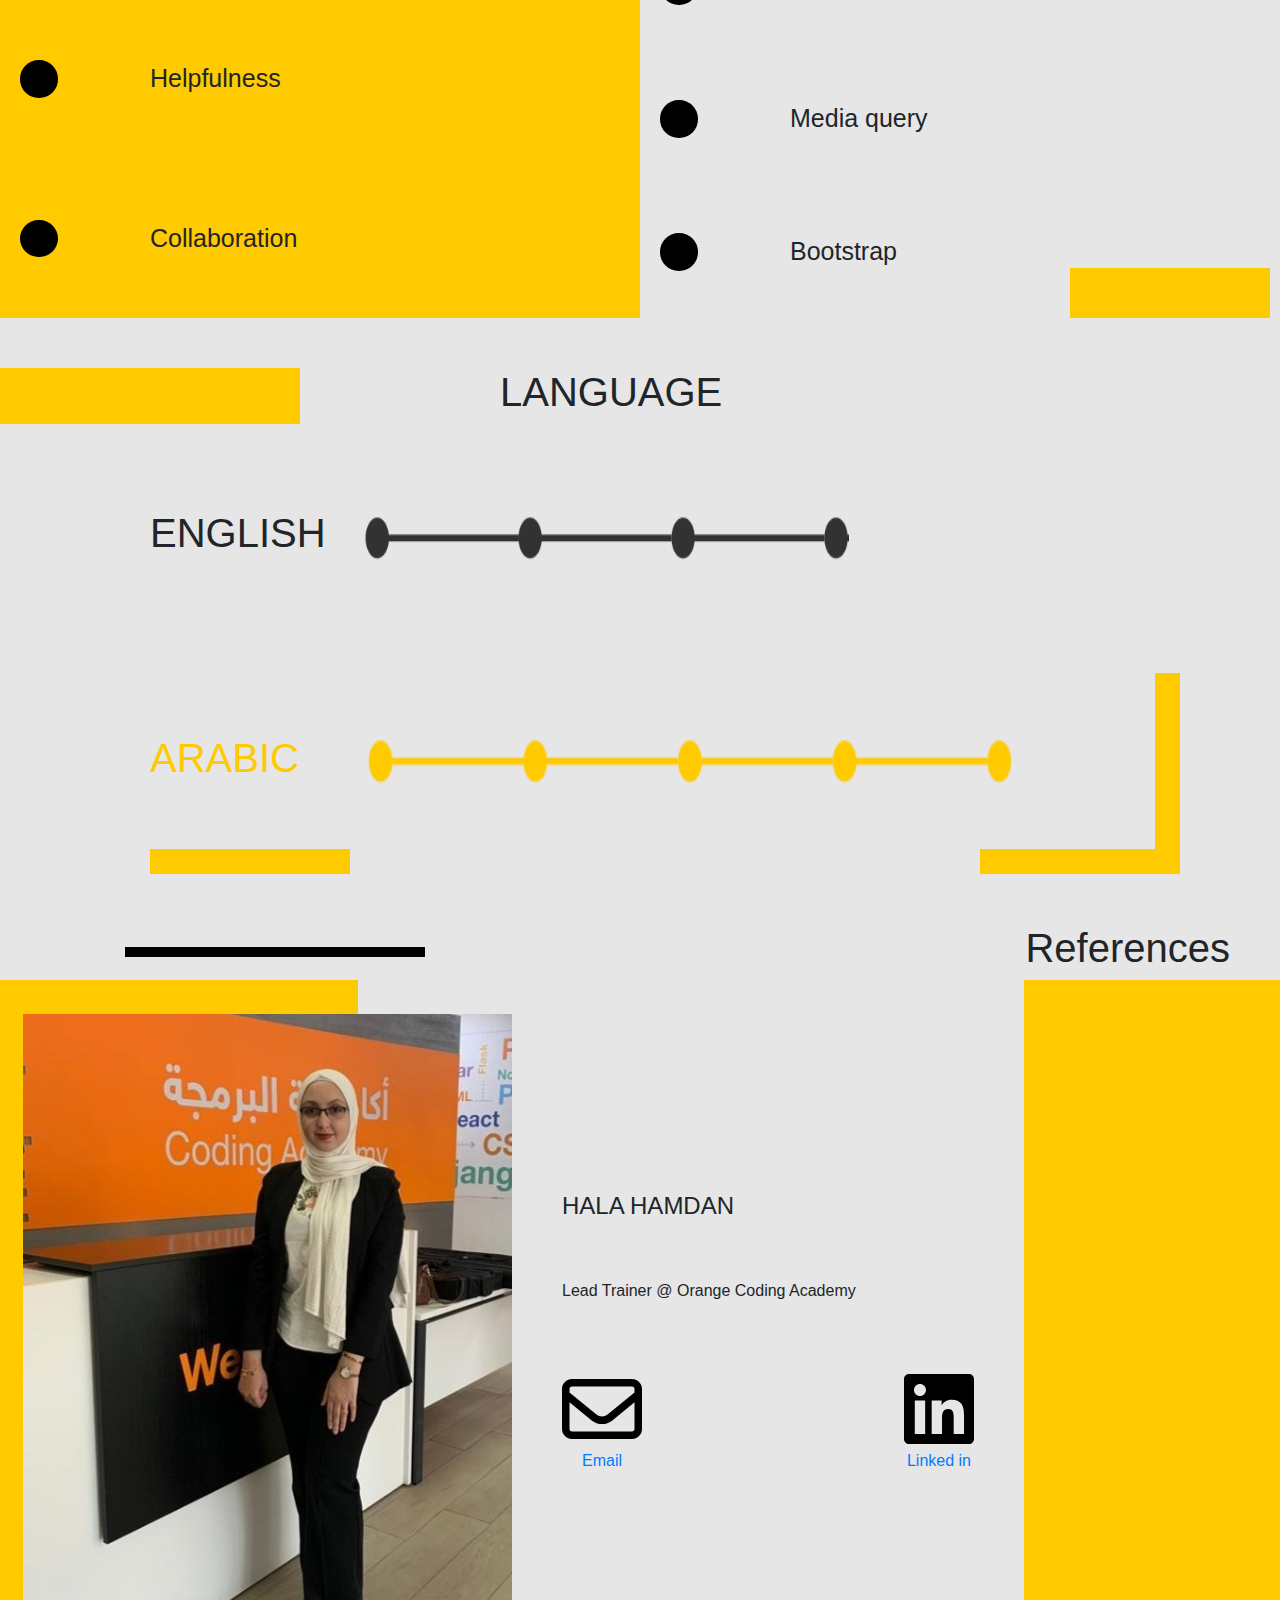
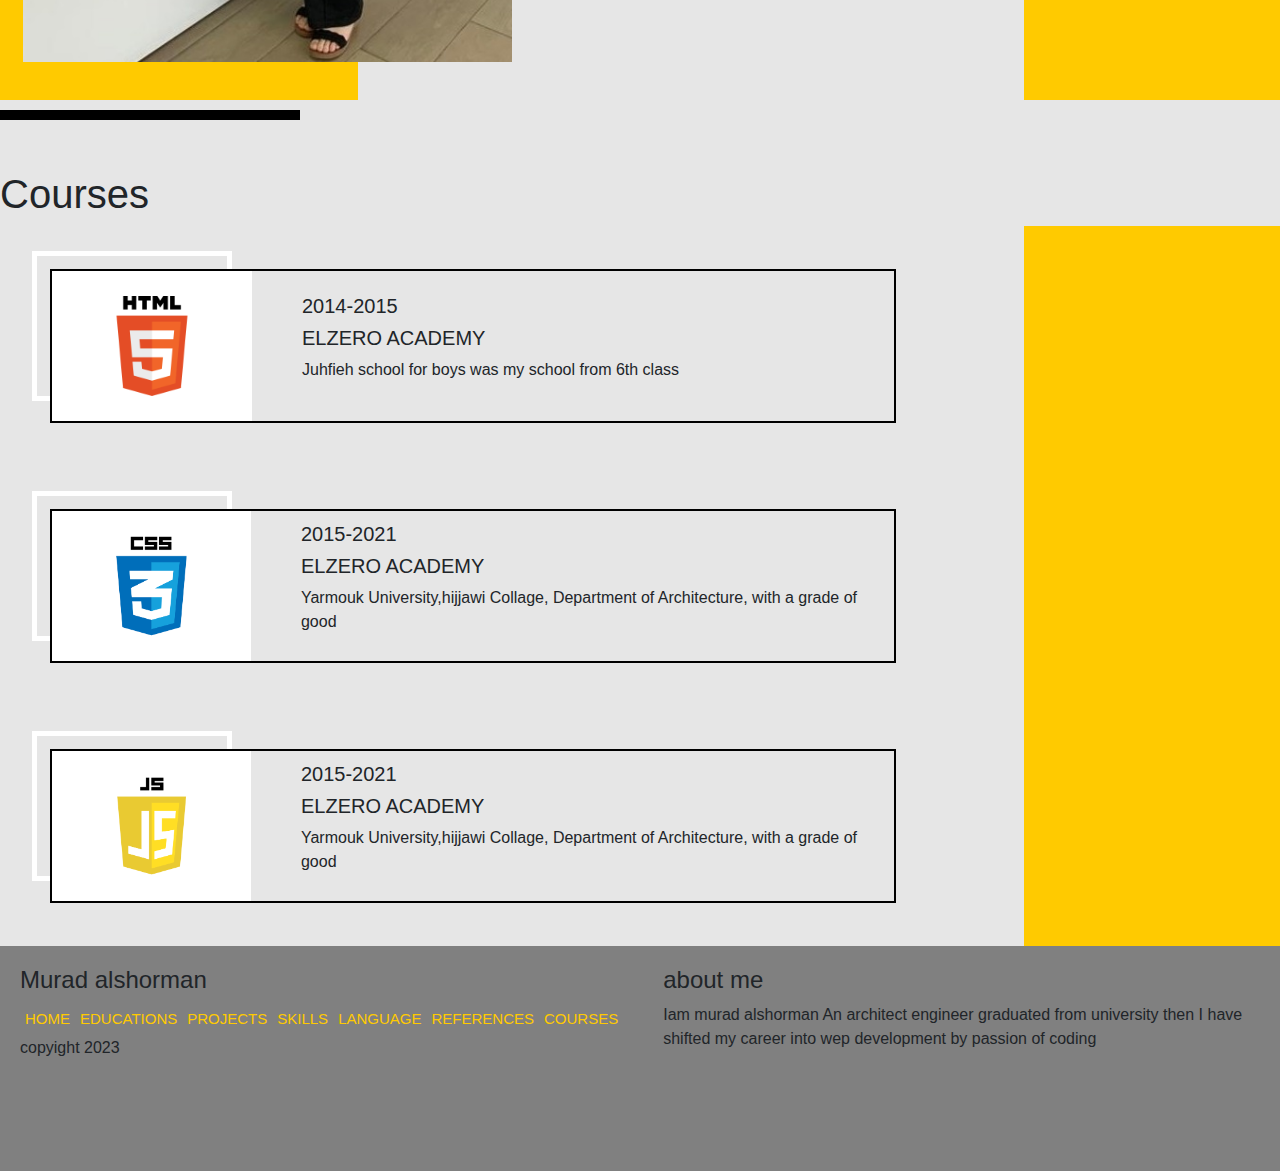
==== commit 3a304d8d: "add" ====
--- a/index.html
+++ b/index.html
@@ -98,7 +98,7 @@
           <div class="content">
             <span></span>
             <div class="h4">
-              <h4>  High school</h4>
+              <h4>High school</h4>
             </div>
             <div class="discription-date">
               <h5>2014-2015</h5>
@@ -151,10 +151,10 @@
           <p>The masterpeace with orange academy</p>
           <h3>20<span>23</span></h3>
         </div>
-      </div>
-      <span class="yellow"></span>
-      <span class="yellow2"></span>
-      <span class="yellow3"></span>
+        <span class="yellow"></span>
+        <span class="yellow2"></span>
+        <span class="yellow3"></span>
+      </div>
     </div>
     <div id="SKILLS">
       <div class="title3">
@@ -249,8 +249,7 @@
           <div class="content">
             <span></span>
             <div class="h4">
-              <!-- <img src="./images/html.png" alt="" /> -->
-              <h4>HTML</h4>
+              <img src="./images/html.png" alt="" />
             </div>
             <div class="discription-date">
               <h5>2014-2015</h5>
@@ -263,8 +262,7 @@
           <div class="content">
             <span></span>
             <div class="h4">
-              <!-- <img src="./images/css.png" alt="" /> -->
-              <h4>CSS</h4>
+              <img src="./images/css.png" alt="" />
             </div>
             <div class="discription-date">
               <h5>2015-2021</h5>
@@ -280,8 +278,7 @@
           <div class="content">
             <span></span>
             <div class="h4">
-              <!-- <img src="./images/js.png" alt="" /> -->
-              <h4>JAVA SQRIPT</h4>
+              <img src="./images/js.png" alt="" />
             </div>
             <div class="discription-date">
               <h5>2015-2021</h5>
--- a/style.css
+++ b/style.css
@@ -64,11 +64,13 @@
 #HOME .yellow img{
     /* padding-left:14em;
     width: 550px; */
-        margin-left: 25px;
+        
         position: absolute;
-        top: 106px;
-        left: 24px;
-        width: 425px;
+        top: 38px;
+        left: 218px;
+        width: 396px
+    px
+    ;
 }
 @media screen and (min-width:481px) and (max-width:768px){
     #HOME .yellow img{
@@ -220,15 +222,15 @@
 height:95%;
 border: solid black 3px;
 top: -10px;
-left: 33px;
+left: -17px;
 }
 #EDUCATIONS .right .content{
     background-color: white;
     height: 200px;
-    width: 250px;
+    width: 267px;
     position: absolute;
     top: 68%;
-    right: 20%;
+    right: 26%;
 }
 #EDUCATIONS .right .content p{
     height: 200px;
@@ -270,6 +272,7 @@
     /* justify-content: space-between; */
     align-items: center;
     position: relative;
+    gap: 10px;
 }
 #EDUCATIONS .left #edu-content .content h4{
     /* padding: 30px; */
@@ -291,7 +294,7 @@
     top: -20px;
     left: -20px;
 
-    height: 150px;
+    height: 110px;
     width: 200px;
     display: flex;
     justify-content: center;
@@ -312,7 +315,7 @@
 }
 #PROJECTS{
     margin: 50px 30px;
-    position: relative;
+    
    
 }
 
@@ -400,9 +403,10 @@
     position: absolute;
     background-color: #FFCA00;
     height: 220px;
-    width: 100px;
-    left: -30px;
-    top: 9vh;
+    width: 116px;
+    left: -63px;
+    top: 2vh;
+
 }
 #PROJECTS .yellow:after {
     content: "";
@@ -410,9 +414,9 @@
     position: absolute;
     background-color: #FFCA00;
     height: 100px;
-    width: 100px;
-    left: -160px;
+    width: 201px;
     top: 0;
+    left: -300px;
 }
 
 #PROJECTS .yellow3{
@@ -422,7 +426,7 @@
     height: 100px;
     width: 200px;
     right: 0;
-    bottom: 50px;
+    bottom: 0;
 }
 @media  screen and (min-width:481px) and (max-width:768px){
 #PROJECTS .yellow:after {
@@ -700,7 +704,7 @@
     margin-bottom: 0;
 }
 #COURSES  .h4 img{
-    width:70px;
+    width:100px;
 }
 #COURSES .content7 #edu-content .content span{
     border: white solid 5px;
@@ -780,15 +784,11 @@
 
 align-items: flex-start;
 }
-footer .right a :hover{
-   
-   
+footer .right a:hover{
     scale: 110%;
     color: #fffefb;
     transition: 0.2s;
-
-
-align-items: flex-start;
+    align-items: flex-start;
 }
 
 @media (min-width: 481px) and (max-width: 768px) {
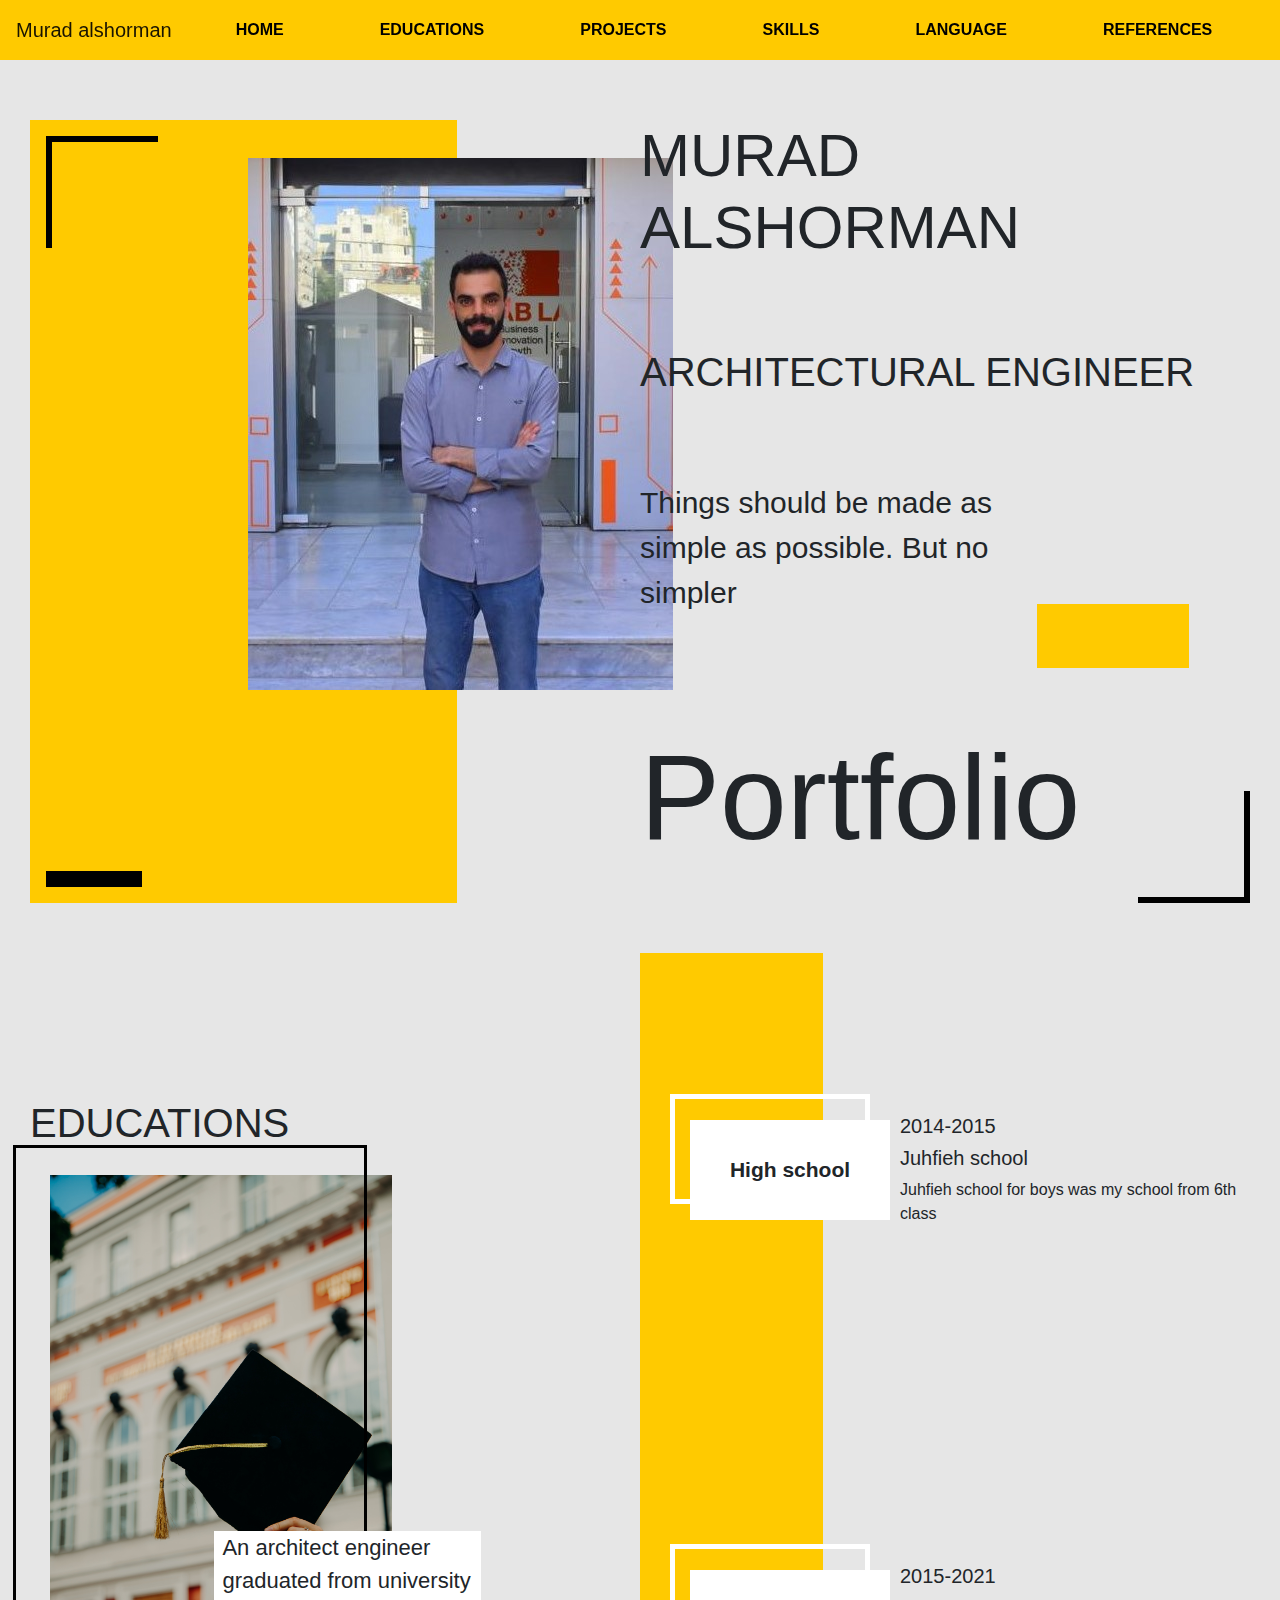
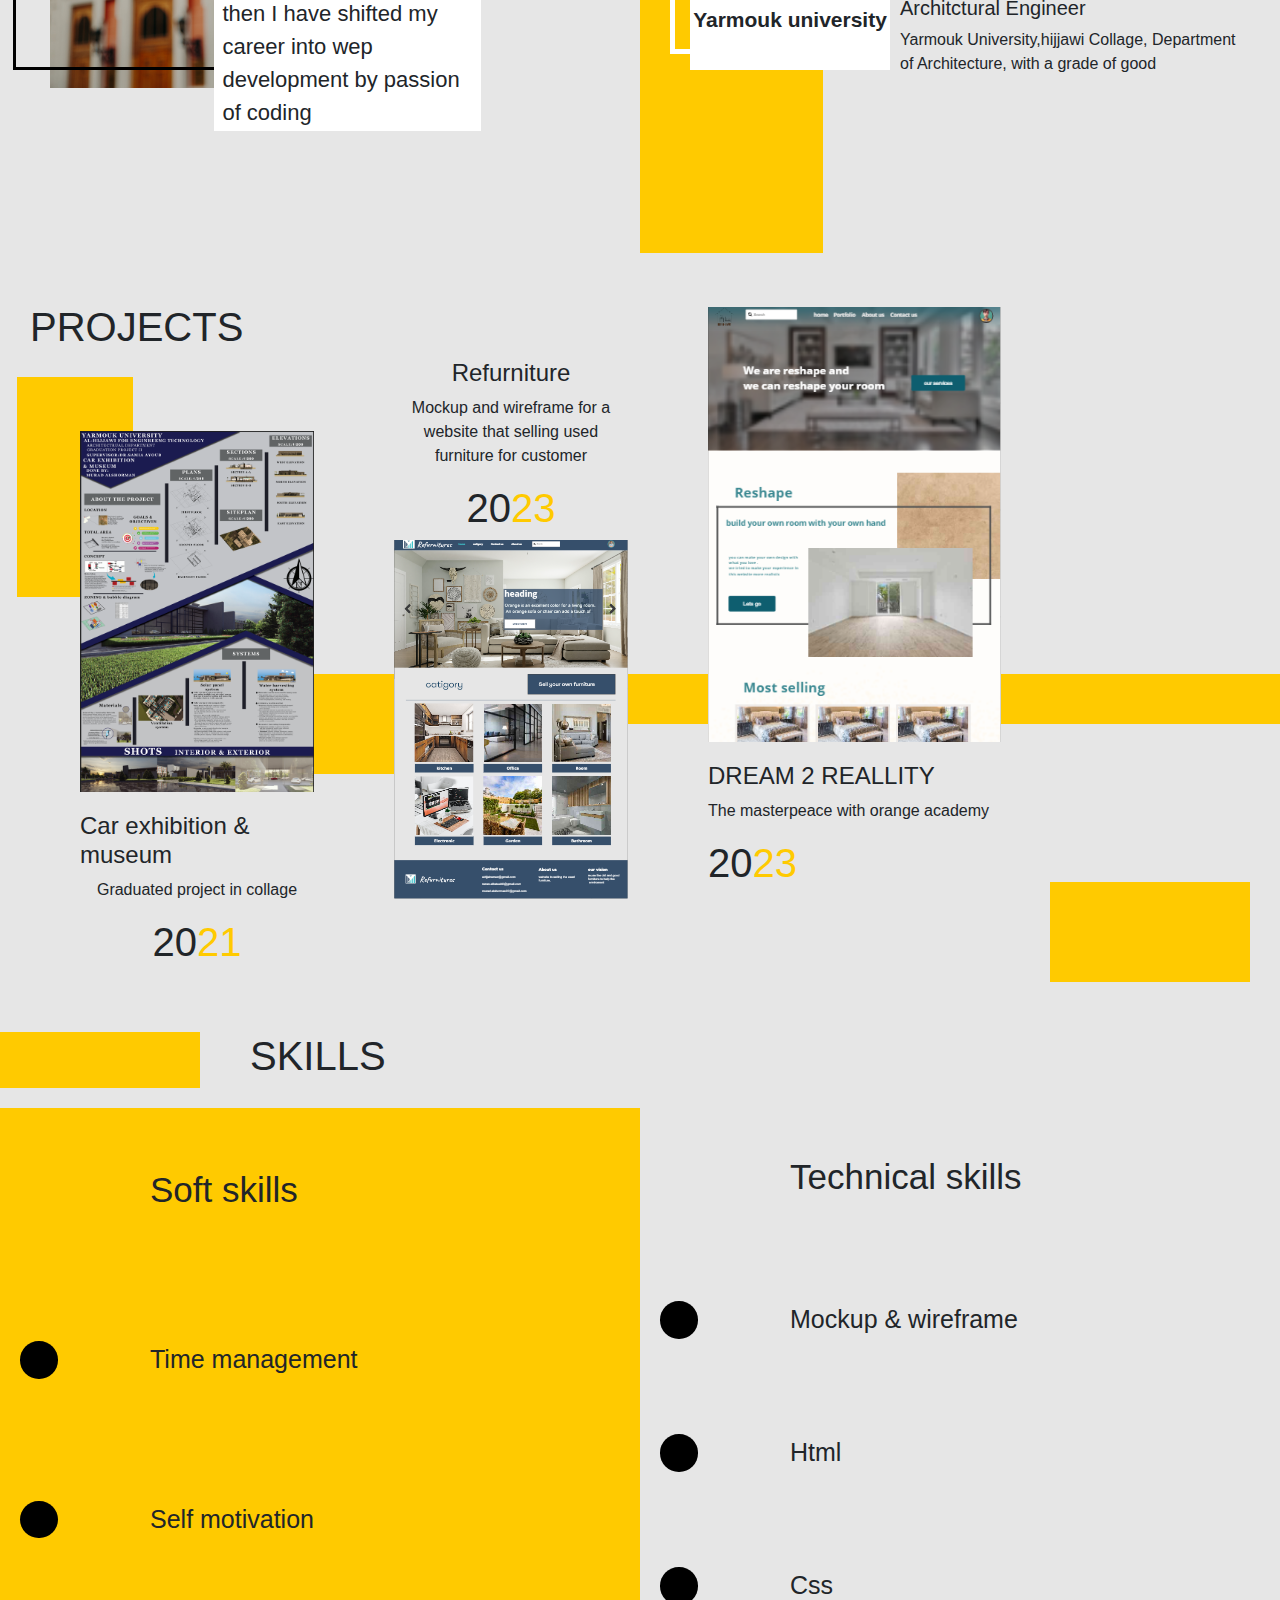
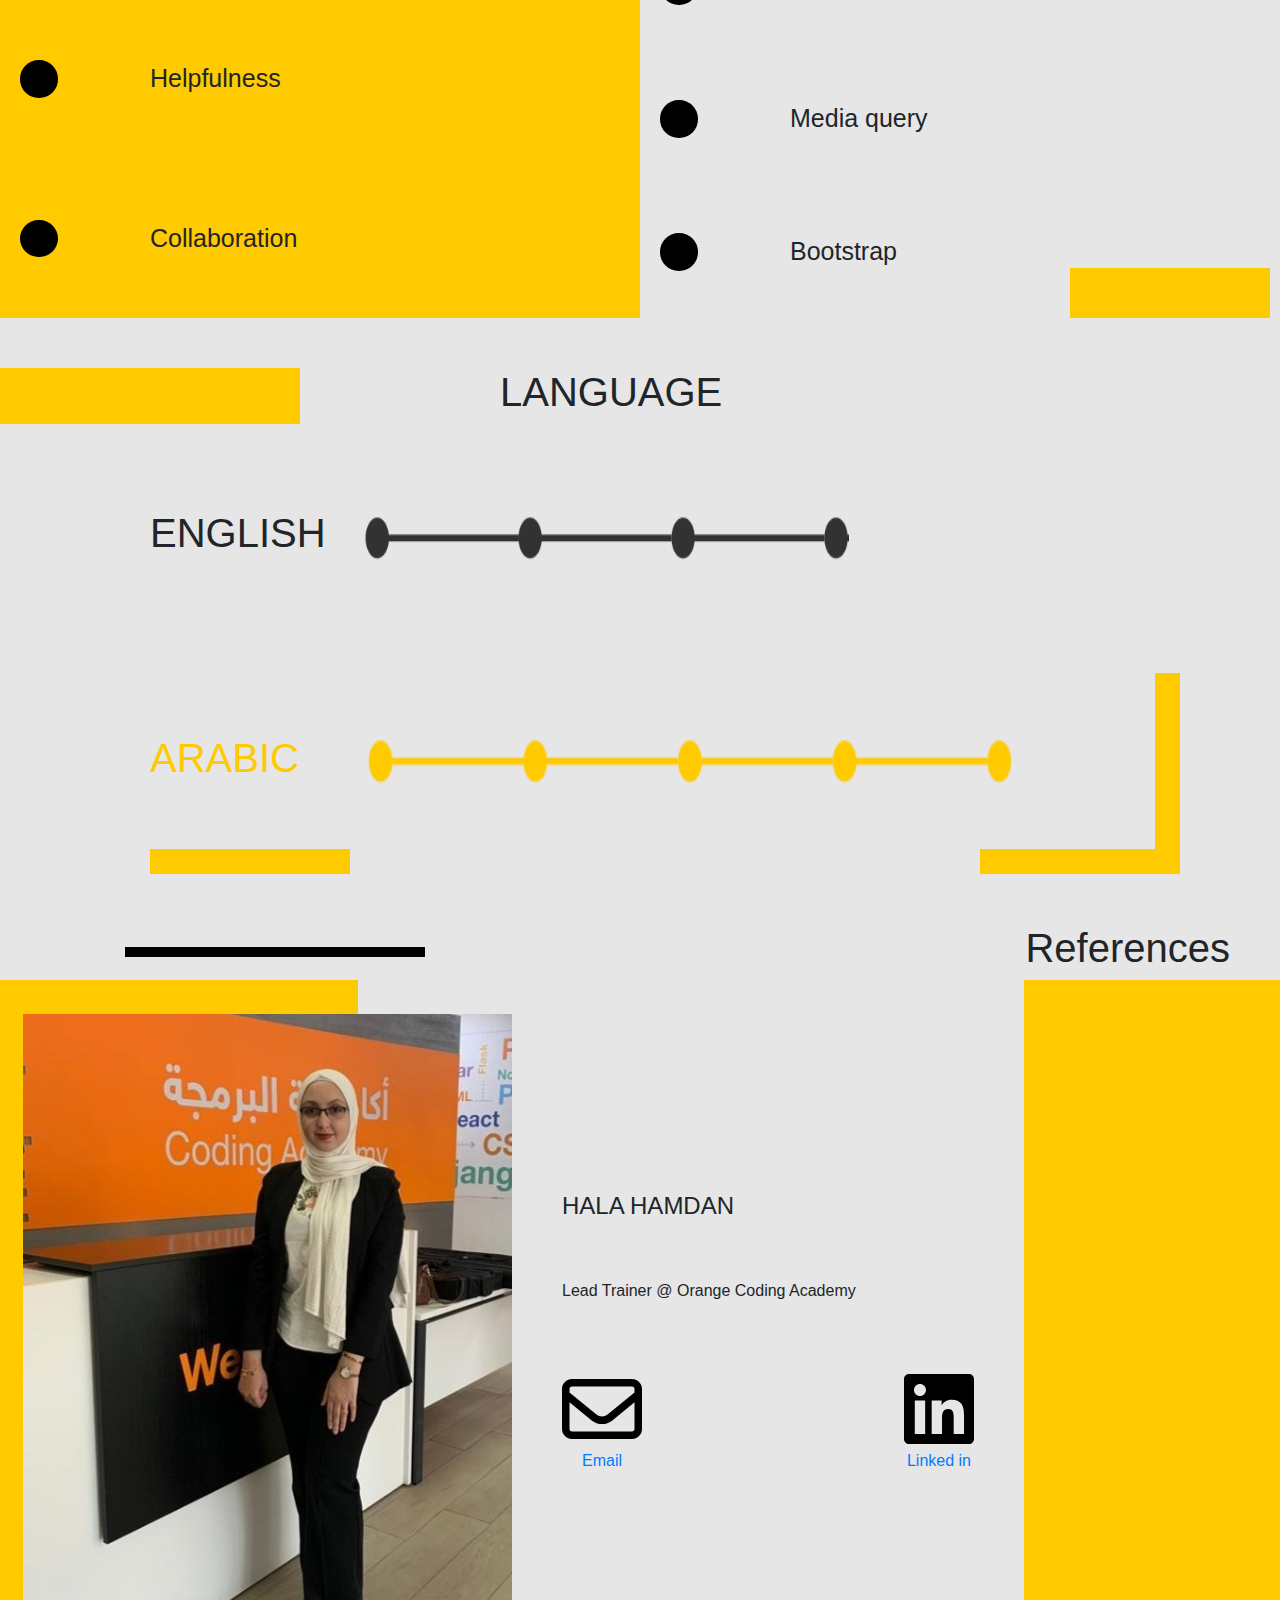
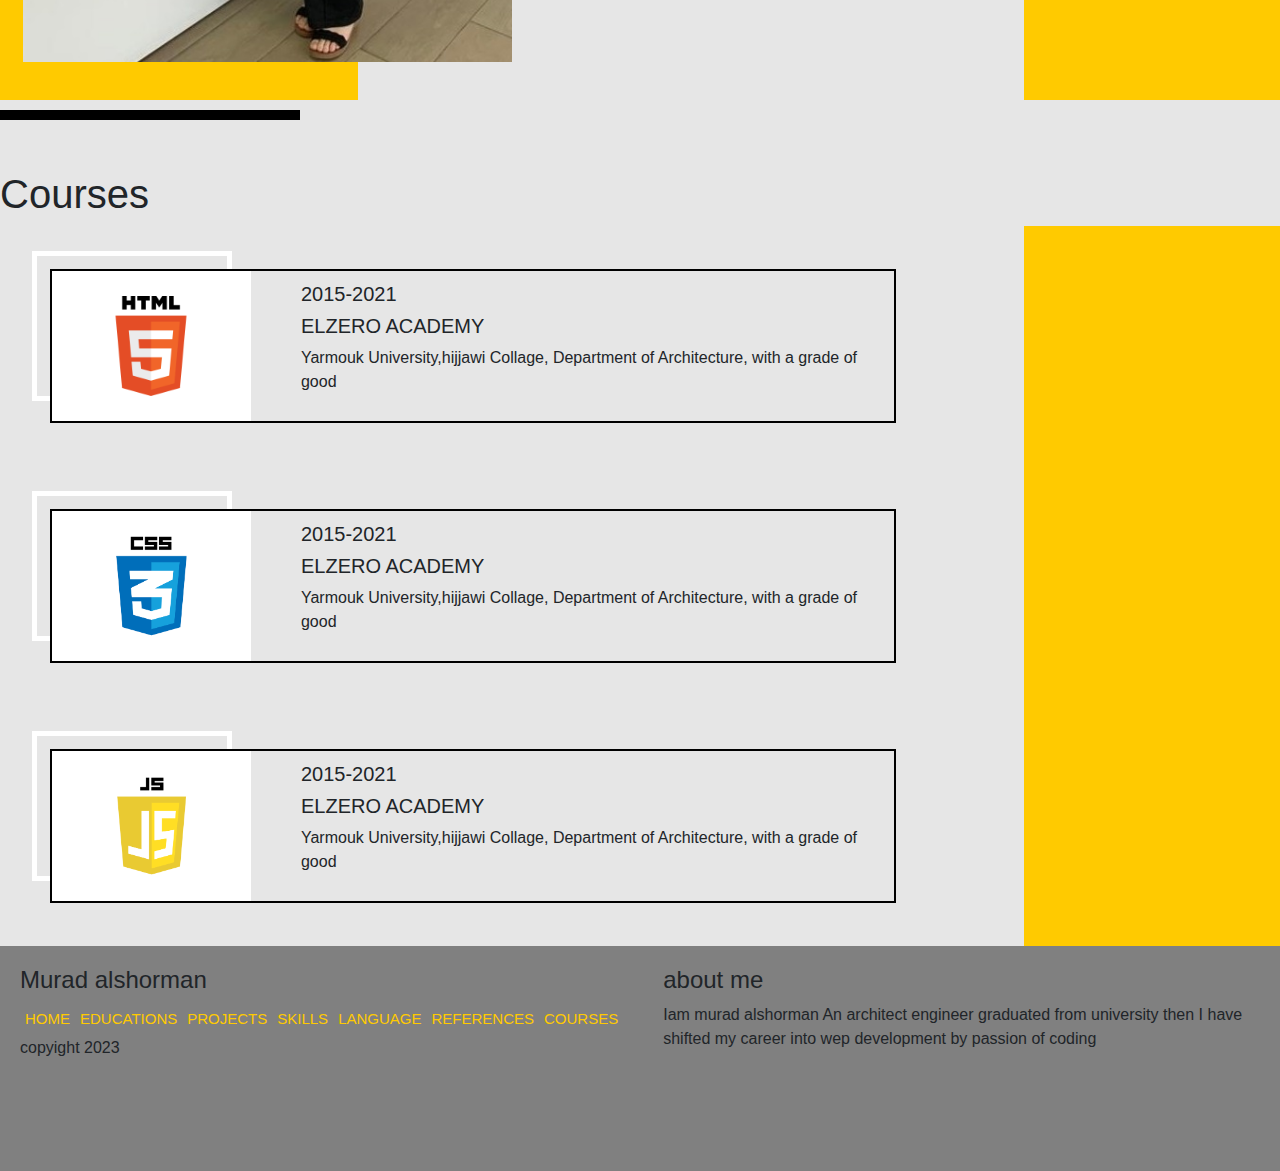
==== commit af8ca781: "add" ====
--- a/index.html
+++ b/index.html
@@ -252,10 +252,13 @@
               <img src="./images/html.png" alt="" />
             </div>
             <div class="discription-date">
-              <h5>2014-2015</h5>
-              <div class="discription1">
+              <h5>2015-2021</h5>
+              <div class="discription">
                 <h5>ELZERO ACADEMY</h5>
-                <p>Juhfieh school for boys was my school from 6th class</p>
+                <p>
+                  Yarmouk University,hijjawi Collage, Department of
+                  Architecture, with a grade of good
+                </p>
               </div>
             </div>
           </div>
--- a/style.css
+++ b/style.css
@@ -30,10 +30,11 @@
 #header-list li{
 color: rgb(72, 72, 72);
 transition: 0.2s;
-margin: 0 0px;
-
-
-}
+margin: 0 40px;
+
+
+}
+
 #header-list li:hover{
 
 scale: 110%;
@@ -248,6 +249,9 @@
         position: relative;
         right: 40px;
     }
+    #EDUCATIONS .right .content{
+        right: 11%
+    }
     #EDUCATIONS p{
         font-size: 11px;
     }
@@ -520,6 +524,24 @@
     right: 10px;
     bottom: 0;
 }
+@media  screen and (min-width:481px) and (max-width:768px){
+    #SKILLS .teck-skills div{
+      display: none;
+    }
+    #LANGUAGE .content div .arabic {
+       
+        height: 30px;
+    }
+    #LANGUAGE .content div img {
+        
+        height: 30px;
+
+    }
+    
+#COURSES .content .h4{
+    width: 400px;
+}
+}
 #LANGUAGE{
     margin-top: 50px;
 }
@@ -684,6 +706,7 @@
     flex-direction: column;
     justify-content: space-around;
     height: 100%;
+    
 }
 #COURSES .content7 #edu-content .content{
     border: solid 2px black;
@@ -755,6 +778,13 @@
 font-size: 10px;
 
 }
+#edu-content{
+    width: 100%;
+}
+#EDUCATIONS .left #edu-content .content {
+    align-items: flex-start;
+}
+
 }
 footer .left .links a{
     padding: 5px;
@@ -776,14 +806,13 @@
 }
 footer .right a{
     margin: 20px;
-   
     scale: 110%;
     color: #fffefb;
     transition: 0.2s;
 color: #FFCA00;
-
 align-items: flex-start;
 }
+
 footer .right a:hover{
     scale: 110%;
     color: #fffefb;
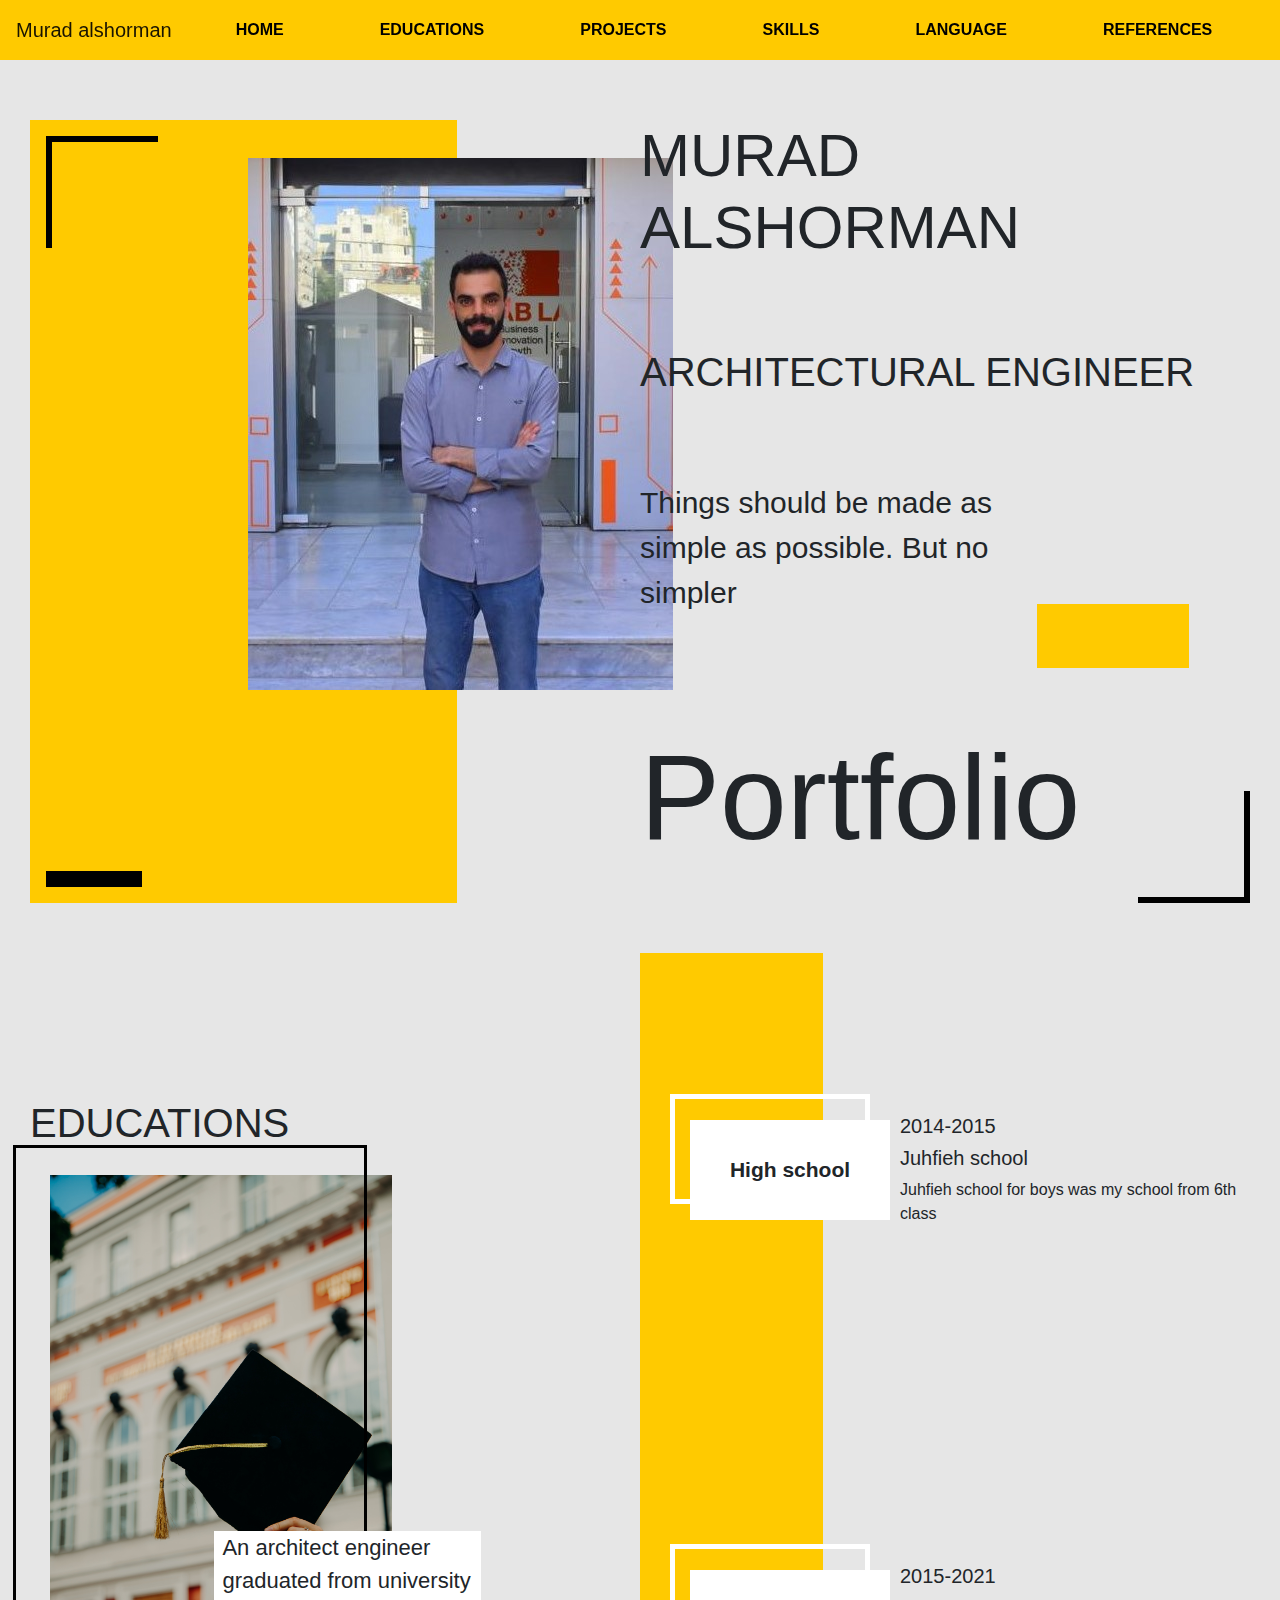
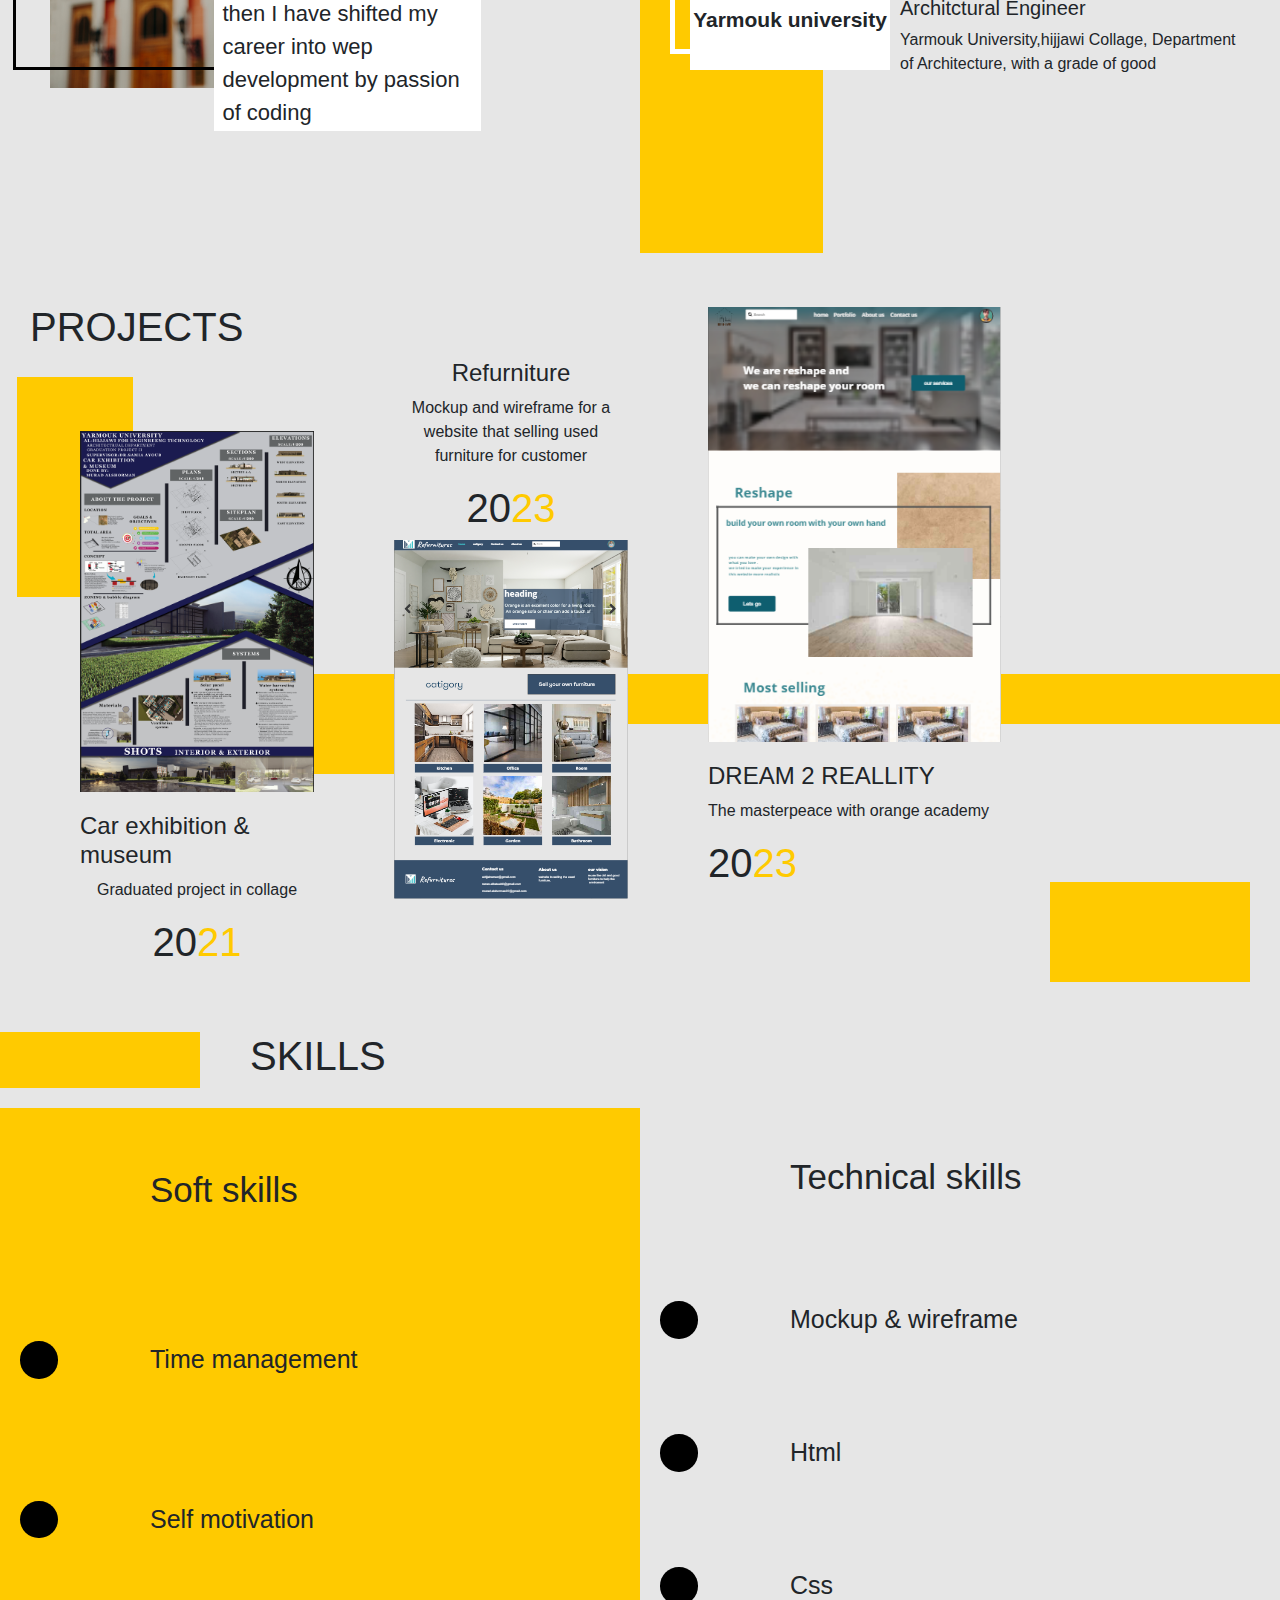
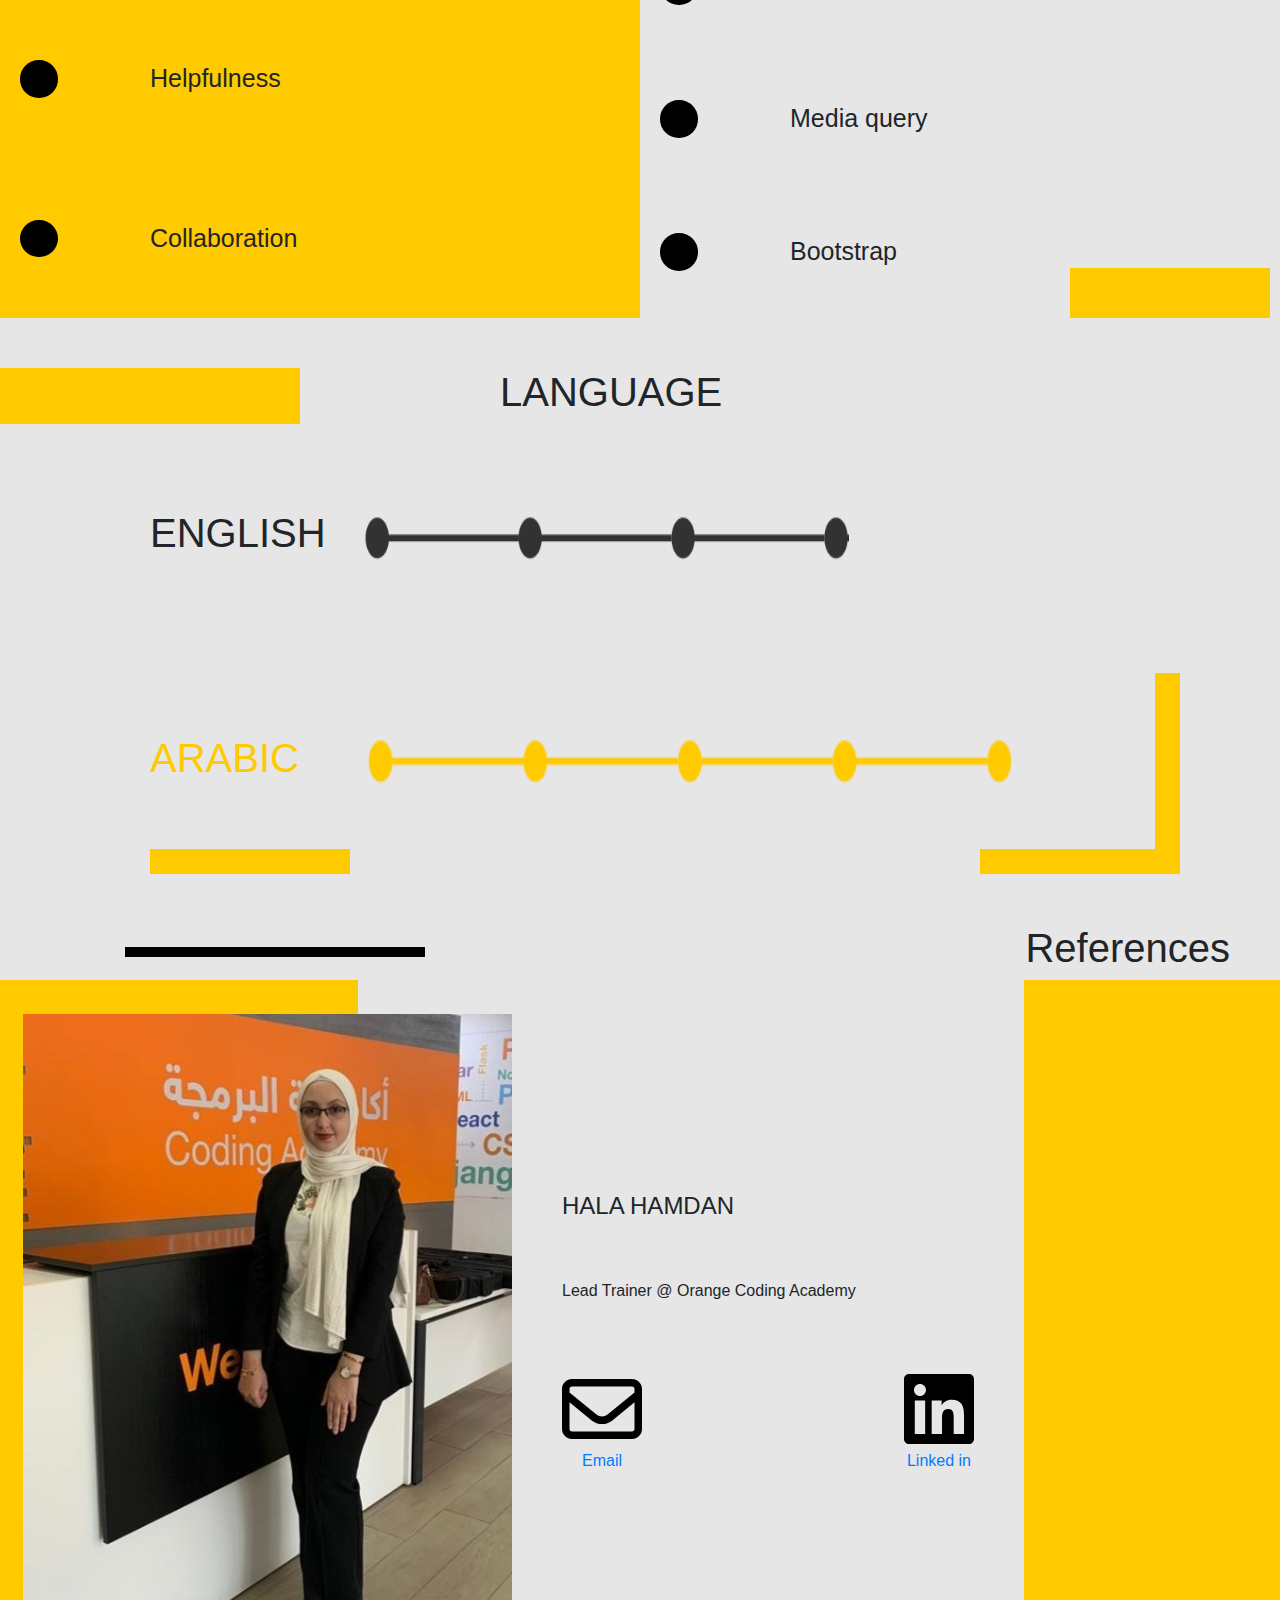
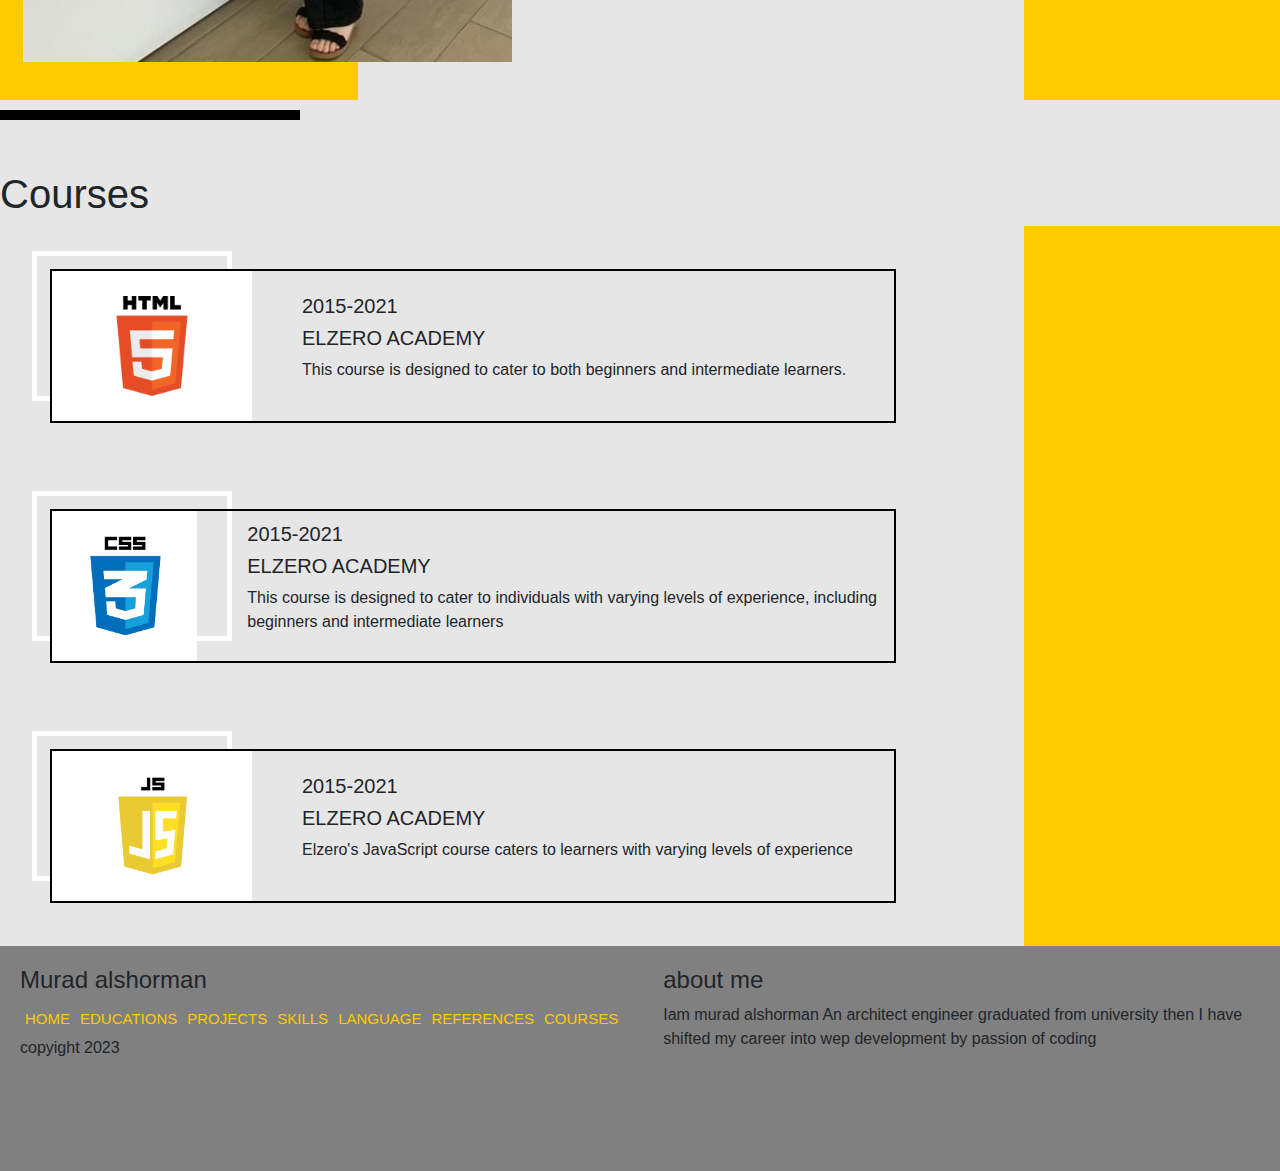
==== commit be6df9e8: "add" ====
--- a/index.html
+++ b/index.html
@@ -256,8 +256,8 @@
               <div class="discription">
                 <h5>ELZERO ACADEMY</h5>
                 <p>
-                  Yarmouk University,hijjawi Collage, Department of
-                  Architecture, with a grade of good
+                  This course is designed to cater to both beginners and
+                  intermediate learners.
                 </p>
               </div>
             </div>
@@ -272,8 +272,9 @@
               <div class="discription">
                 <h5>ELZERO ACADEMY</h5>
                 <p>
-                  Yarmouk University,hijjawi Collage, Department of
-                  Architecture, with a grade of good
+                  This course is designed to cater to individuals with varying
+                  levels of experience, including beginners and intermediate
+                  learners
                 </p>
               </div>
             </div>
@@ -288,8 +289,8 @@
               <div class="discription">
                 <h5>ELZERO ACADEMY</h5>
                 <p>
-                  Yarmouk University,hijjawi Collage, Department of
-                  Architecture, with a grade of good
+                  Elzero's JavaScript course caters to learners with varying
+                  levels of experience
                 </p>
               </div>
             </div>
--- a/style.css
+++ b/style.css
@@ -309,9 +309,7 @@
     flex-direction: column;
     width: 200px;  
 }
-#EDUCATIONS  p{
-/* width: 100px;  */
-}
+
 @media screen and (max-width:481px){
     #EDUCATIONS .left  div {
         max-width: 100px;
@@ -750,7 +748,12 @@
 #COURSES .content7 .yellow{
     background-color: #FFCA00;
 }
-
+@media (min-width: 481px) and (max-width: 768px){
+
+    .discription-date {
+        width: 100%;
+    }
+}
 footer{
     background-color: gray;
     display: grid;
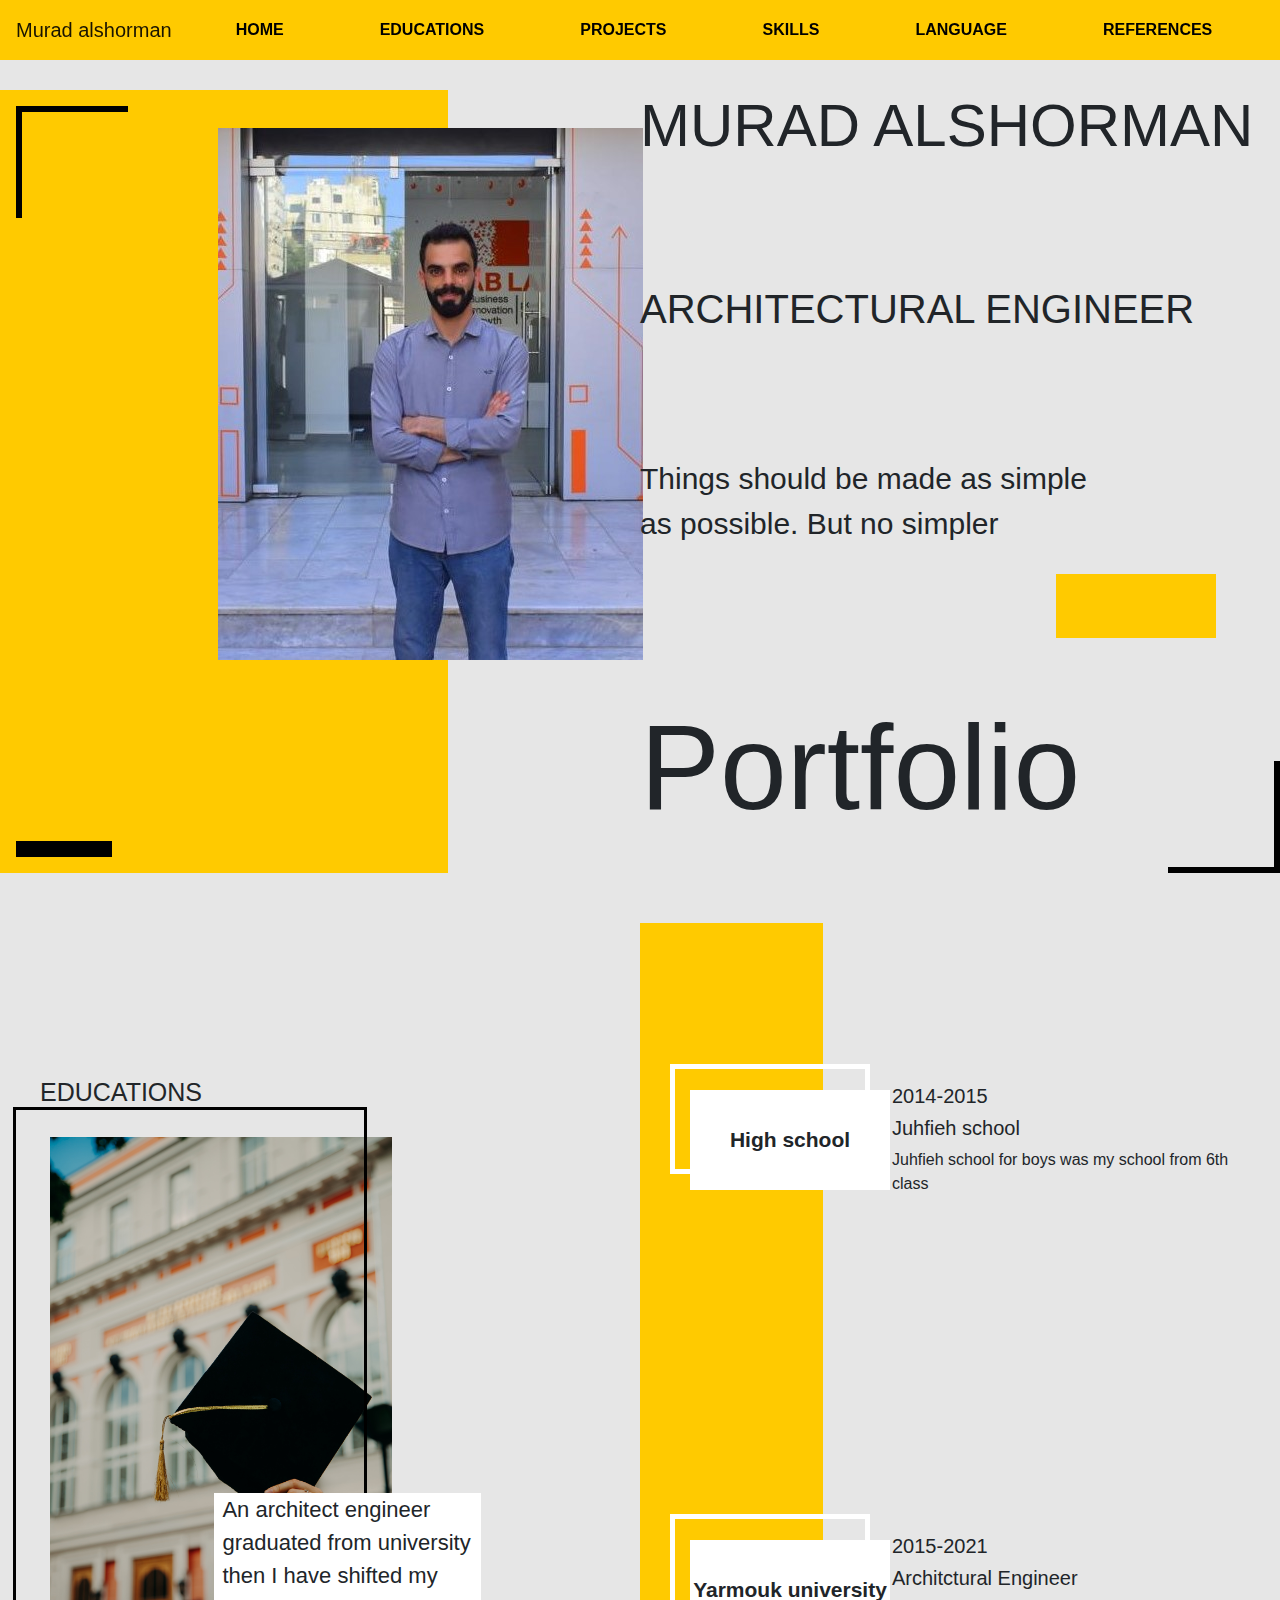
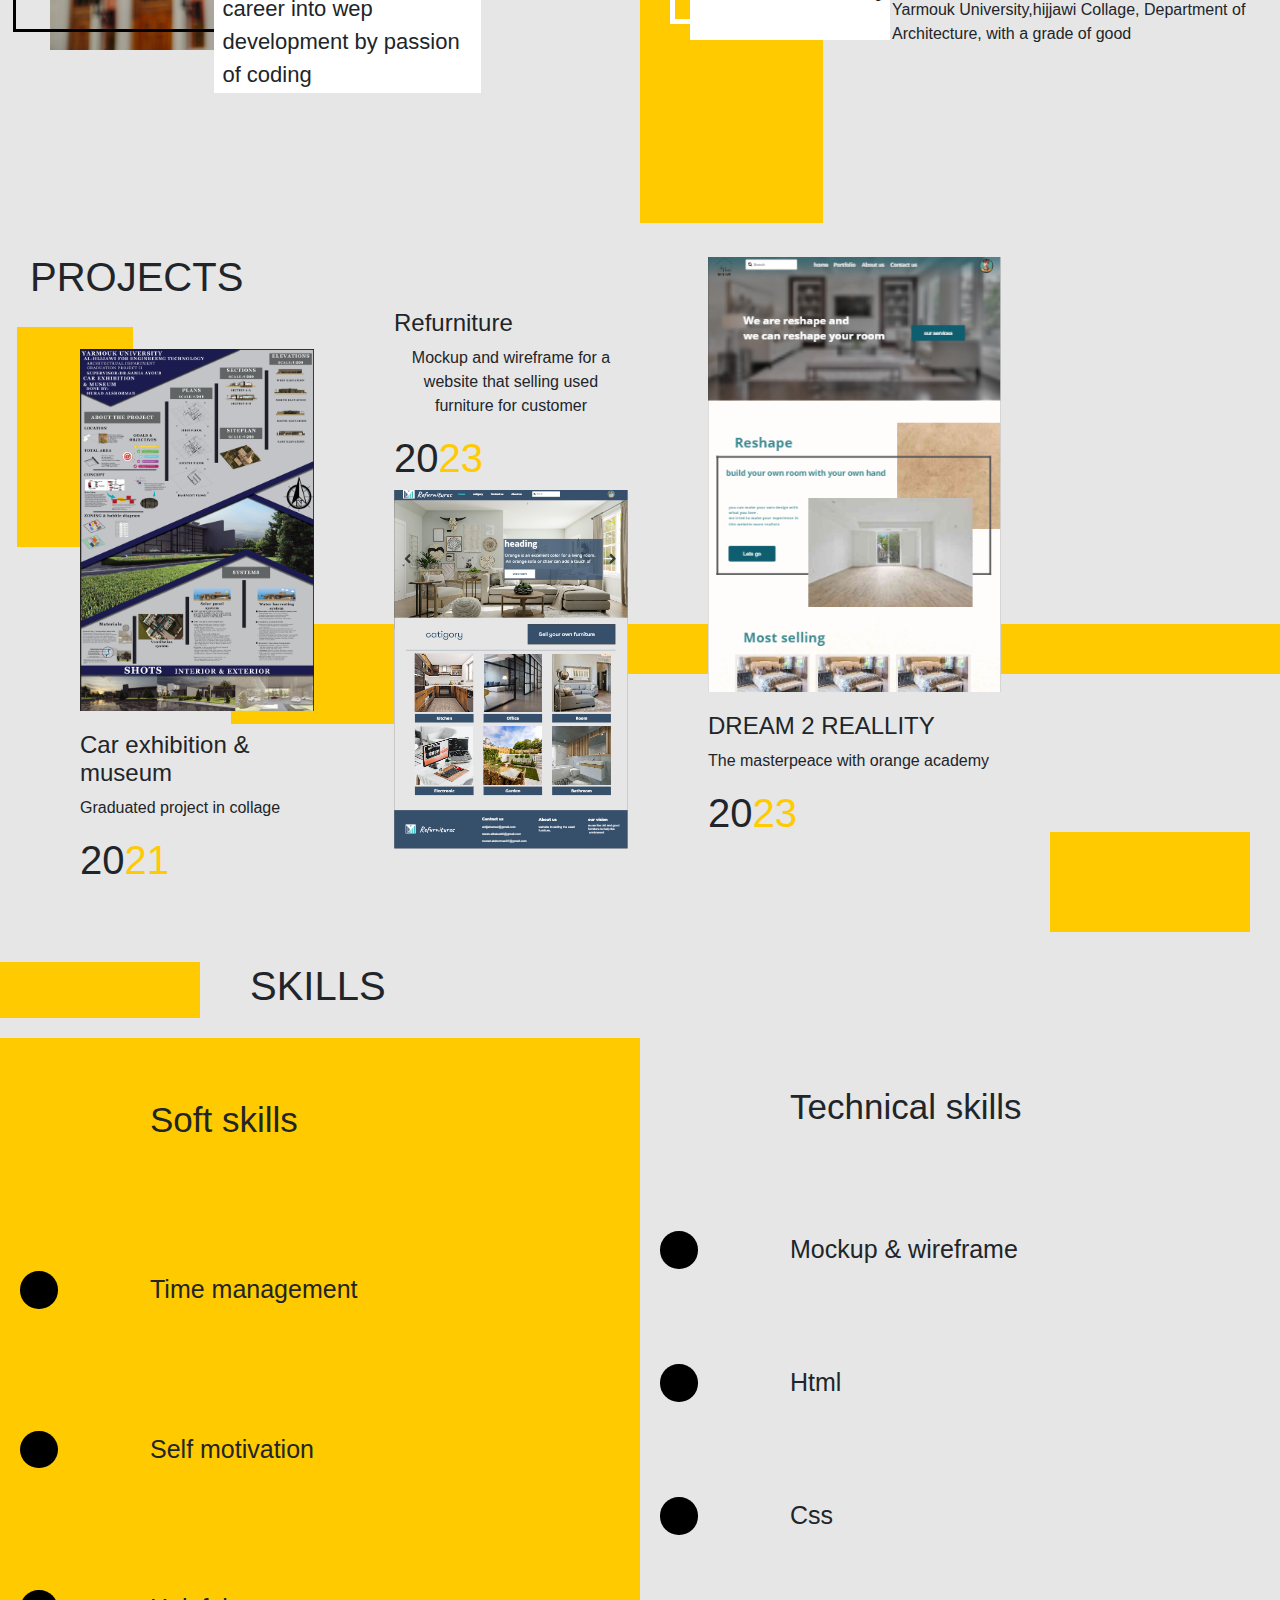
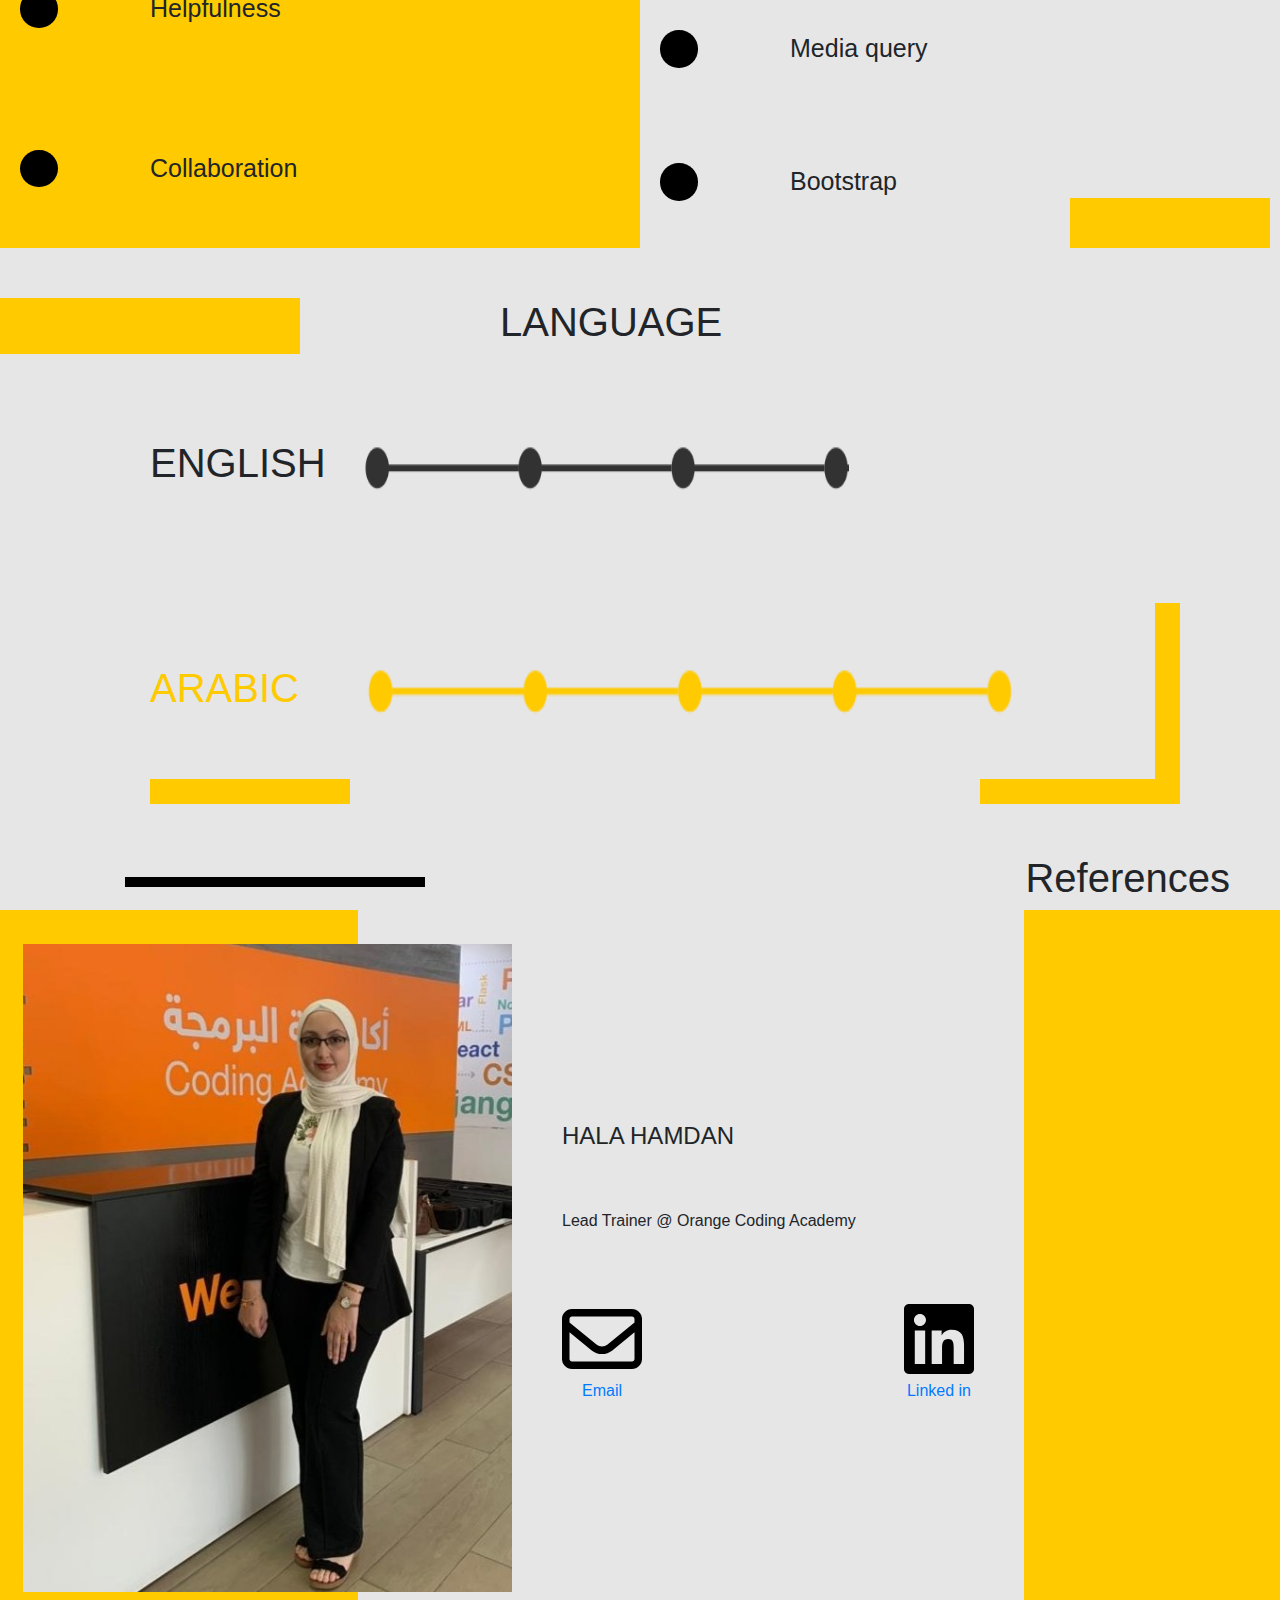
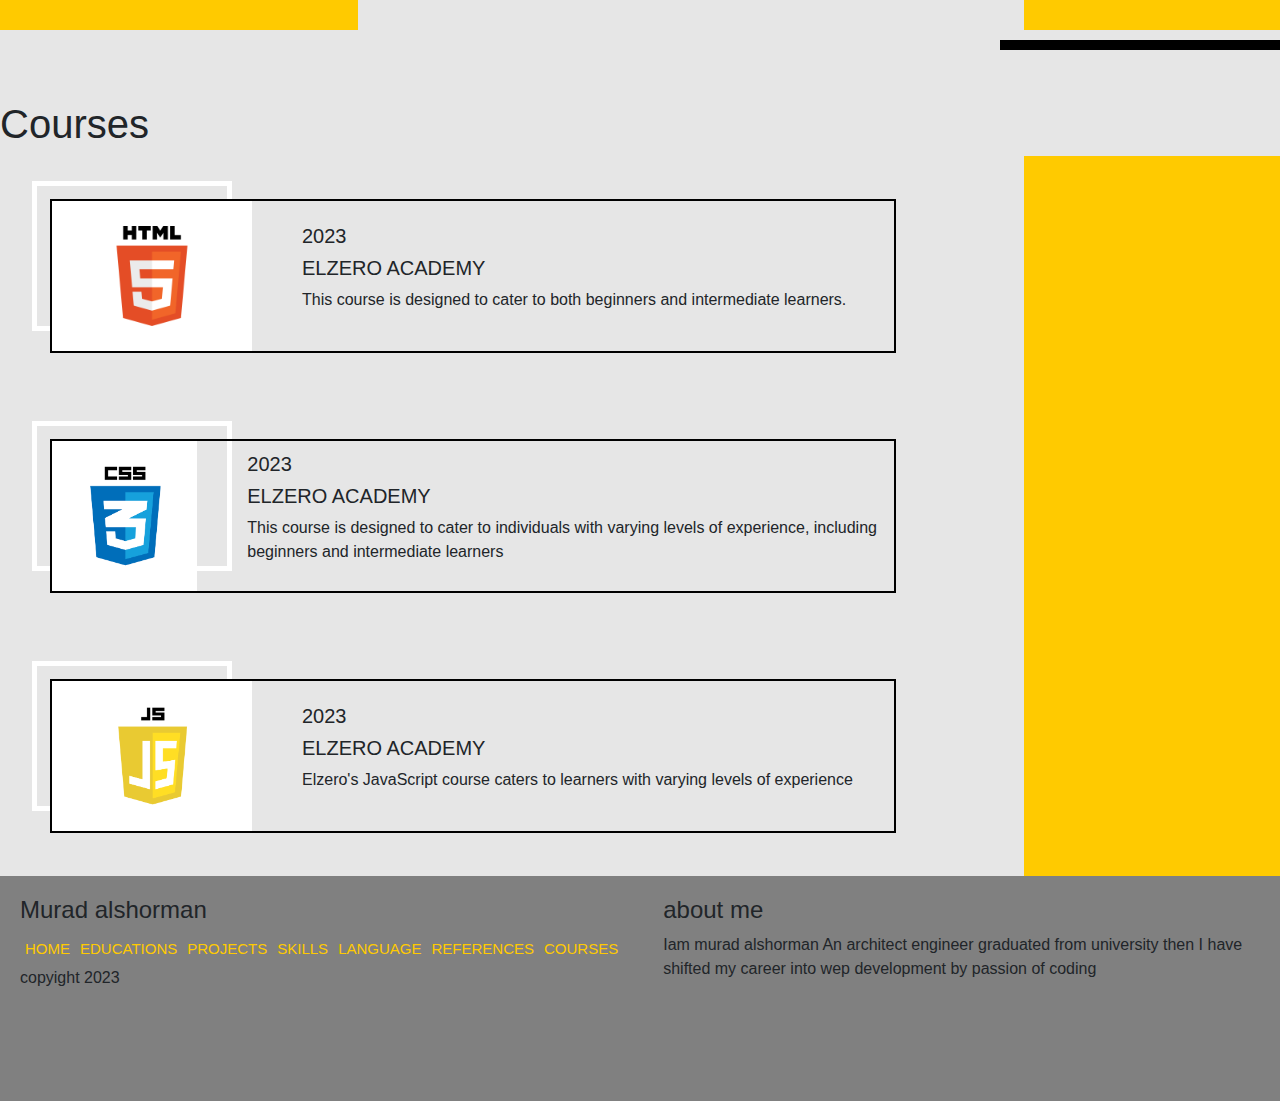
==== commit 2d1c331c: "add" ====
--- a/index.html
+++ b/index.html
@@ -132,24 +132,30 @@
       <div id="pics">
         <div class="img1">
           <img id="img1" src="./images/image (2).png" alt="" />
-          <h4>Car exhibition & museum</h4>
-          <p>Graduated project in collage</p>
-          <h3>20<span>21</span></h3>
+          <div class="img-in">
+            <h4>Car exhibition & museum</h4>
+            <p>Graduated project in collage</p>
+            <h3>20<span>21</span></h3>
+          </div>
         </div>
         <div class="img2">
-          <h4>Refurniture</h4>
-          <p>
-            Mockup and wireframe for a website that selling used furniture for
-            customer
-          </p>
-          <h3>20<span>23</span></h3>
+          <div class="img-in">
+            <h4>Refurniture</h4>
+            <p>
+              Mockup and wireframe for a website that selling used furniture for
+              customer
+            </p>
+            <h3>20<span>23</span></h3>
+          </div class="img-in">
           <img id="img2" src="./images/image.png" alt="" />
         </div>
         <div class="img3">
           <img id="img3" src="./images/image (1).png" alt="" />
-          <h4>DREAM 2 REALLITY</h4>
-          <p>The masterpeace with orange academy</p>
-          <h3>20<span>23</span></h3>
+          <div class="img-in">
+            <h4>DREAM 2 REALLITY</h4>
+            <p>The masterpeace with orange academy</p>
+            <h3>20<span>23</span></h3>
+          </div class="img-in">
         </div>
         <span class="yellow"></span>
         <span class="yellow2"></span>
@@ -252,7 +258,7 @@
               <img src="./images/html.png" alt="" />
             </div>
             <div class="discription-date">
-              <h5>2015-2021</h5>
+              <h5>2023</h5>
               <div class="discription">
                 <h5>ELZERO ACADEMY</h5>
                 <p>
@@ -268,7 +274,7 @@
               <img src="./images/css.png" alt="" />
             </div>
             <div class="discription-date">
-              <h5>2015-2021</h5>
+              <h5>2023</h5>
               <div class="discription">
                 <h5>ELZERO ACADEMY</h5>
                 <p>
@@ -285,7 +291,7 @@
               <img src="./images/js.png" alt="" />
             </div>
             <div class="discription-date">
-              <h5>2015-2021</h5>
+              <h5>2023</h5>
               <div class="discription">
                 <h5>ELZERO ACADEMY</h5>
                 <p>
--- a/style.css
+++ b/style.css
@@ -1,851 +1,1167 @@
-html{
-    scroll-behavior: smooth;
-}
-body{
-    background-color: #E6E6E6;
-}
-*{
-    margin: 0;
-    padding: 0;
-    box-sizing: border-box;
-     font-family: 'Belanosima', sans-serif;
-    font-family: 'Kanit', sans-serif;
-}
-header{
-    position: sticky;
-    top: 0;
-    z-index: 5;
-}
-nav{
-    background-color: #FFCA00;
+html {
+  scroll-behavior: smooth;
+}
+body {
+  background-color: #e6e6e6;
+}
+* {
+  margin: 0;
+  padding: 0;
+  box-sizing: border-box;
+  font-family: "Belanosima", sans-serif;
+  font-family: "Kanit", sans-serif;
+}
+header {
+  position: sticky;
+  top: 0;
+  z-index: 5;
+}
+nav {
+  background-color: #ffca00;
+
+  position: sticky;
+  top: 0;
+
+  height: 60px;
+}
+.navbar-brand {
+  color: black;
+}
+#header-list li {
+  color: rgb(72, 72, 72);
+  transition: 0.2s;
+  margin: 0 40px;
+}
+.navbar-nav {
+  background-color: #ffca00;
+}
+
+#header-list li:hover {
+  scale: 110%;
+  transition: 0.2s;
+  border-bottom: solid black 3px;
+}
+#header-list li a {
+  color: black;
+  font-weight: bolder;
+}
+#HOME {
+  margin: 30px;
+  margin-top: 0;
+  padding-top: 30px;
+  display: flex;
+  justify-content: space-between;
+  margin-bottom: 0;
+}
+#HOME {
+  margin: 0px;
+  /* flex-direction: column; */
+  /* height: auto; */
+}
+
+#HOME .yellow {
+  background-color: #ffca00;
+  width: 35%;
+  height: 87vh;
+  position: relative;
+  display: flex;
+  align-items: center;
+}
+#HOME .yellow img {
+  /* padding-left:14em;
+    width: 550px; */
+
+  position: absolute;
+  top: 38px;
+  left: 218px;
+  width: 396px px;
+}
+@media screen and (min-width: 481px) and (max-width: 768px) {
+  #HOME .yellow img {
+    padding-left: 0;
+    width: 118%;
+    /* HEIGHT: 64%; */
+    left: 41px;
+    top: 79px;
+  }
+  #HOME {
+    background-color: #ffca00;
+  }
+}
+@media screen and (max-width: 480px) {
+  #HOME .yellow img {
+    padding-left: 0;
+    width: 118%;
+    /* HEIGHT: 64%; */
+    left: 41px;
+    top: 79px;
+  }
+  #HOME {
+    background-color: #ffca00;
     
-    position: sticky;
-    top: 0;
-  
-    height: 60px;
-}
-.navbar-brand{
-    color: black;
-}
-#header-list li{
-color: rgb(72, 72, 72);
-transition: 0.2s;
-margin: 0 40px;
-
-
-}
-
-#header-list li:hover{
-
-scale: 110%;
-transition: 0.2s;
-border-bottom: solid black 3px;
-}
-#header-list li a{
-color: black;
-font-weight: bolder;
-
-}
-#HOME {
-    
-    margin: 30px;
-    padding-top:30px;
-    display: flex;
-    justify-content: space-between;
-    margin-bottom:0;
-}
-#HOME .yellow{
-    background-color: #FFCA00;
-    width: 35%;
-    height: 87vh;
+        margin: 0px;
+        flex-direction: column;
+        /* height: auto; */
+  }
+}
+
+#HOME .yellow .top {
+  width: 7rem;
+  height: 7rem;
+  position: absolute;
+  top: 1rem;
+  left: 1rem;
+  border-top: solid black 6px;
+  border-left: solid black 6px;
+}
+#HOME .yellow .buttom {
+  background-color: black;
+  width: 6rem;
+  height: 1rem;
+  position: absolute;
+  bottom: 1rem;
+  left: 1rem;
+}
+.home-info {
+  width: 50%;
+  display: flex;
+  flex-direction: column;
+  align-items: flex-start;
+  position: relative;
+  justify-content: space-between;
+}
+.home-info p {
+  font-size: 30px;
+  width: 70%;
+  font-weight: light;
+}
+/* ---------------------------------------------- */
+@media screen and (max-width: 480px) {
+  #HOME {
+    height: calc(100vh - 60px);
+    margin: 0px;
+    padding-top: 0;
+  }
+  h1 {
+    font-size: 15px;
+  }
+  #HOME h3 {
+    font-size: 20px !important;
+    margin-bottom: 20px;
+  }
+  #HOME p {
+    font-size: 20px !important;
+  }
+  #HOME #title {
+    display: none;
+  }
+  #HOME .yellow {
+    background-color: #ffca00;
+    width: 50%;
+    height: 80vh;
     position: relative;
     display: flex;
     align-items: center;
-}
-#HOME .yellow img{
-    /* padding-left:14em;
-    width: 550px; */
-        
-        position: absolute;
-        top: 38px;
-        left: 218px;
-        width: 396px
-    px
-    ;
-}
-@media screen and (min-width:481px) and (max-width:768px){
-    #HOME .yellow img{
-        Padding-left: 0;
-        width: 118%;
-        /* HEIGHT: 64%; */
-        left: 13px;
-        top: 79px;
-    }
-    #HOME{
-        background-color: #FFCA00;
-    }
-
-    }
-
-#HOME .yellow .top{
-    
-    width: 7rem;
-    height: 7rem;
-    position: absolute;
-    top: 1rem;
-    left: 1rem;
-    border-top: solid black 6px;
-    border-left: solid black 6px ;
-
-}
-#HOME .yellow .buttom{
-    
-    background-color: black;
-    width: 6rem;
-    height: 1rem;
-    position: absolute;
-    bottom: 1rem;
-    left: 1rem;
-    
-
-}
-.home-info {
-    width: 50%;
-    display: flex;
-    flex-direction: column;
-    align-items: flex-start;
+  }
+
+  #HOME .yellow img {
+    top: 49px;
+    left: 50%;
+    width: 100%;
+  }
+  .home-info {
+    width: 100%;
+    text-align: center;
+    align-items: center;
+  }
+  #title {
+    font-size: 30px !important;
+  }
+  #EDUCATIONS .left {
+    width: 100%;
     position: relative;
-    justify-content: space-between;
-}
-.home-info p{
+  }
+  h5,
+  .h5 {
+    position: relative;
+    z-index: 1;
+    font-size: 20px;
+  }
+  .home-info .buttom,
+  .home-info .top {
+    display: none;
+  }
+  .home-info p {
+    font-size: 13px;
+    width: 70%;
+  }
+  #HOME .yellow .buttom {
+    left: 19rem;
+  }
+}
+h1 {
+  font-size: 60px;
+}
+@media screen and (min-width: 481px) and (max-width: 768px) {
+  h1 {
+    font-size: 25px;
+  }
+}
+h3 {
+  font-size: 40px;
+}
+@media screen and (max-width: 480px) {
+  h1 {
     font-size: 30px;
-    width: 70%;
-    font-weight:light;
-}
-/* ---------------------------------------------- */
-@media screen and (max-width:481px){
-
-    #HOME {
-
-        margin: 0px;
-    }
-    h1{
-font-size: 15px !important;
-    }
-    h3 { font-size: 10px !important;
-    }
-    #HOME .yellow{
-        background-color: #FFCA00;
-        width: 35%;
-        height: 87vh;
-        position: relative;
-        display: flex;
-        align-items: center;
-    }
-    #HOME .yellow img{
-        width: 92%;
-    }
-    #title{
-        font-size: 30px !important;
-    }
-    #EDUCATIONS .left {
-        width: 100%;
-        position: relative;
-    }
-}
-h1{
-font-size: 60px;
-}
-@media  screen and (min-width:481px) and (max-width:768px){
-    h1{
-        font-size: 30px;
-        }
-}
-h3{
-    font-size: 40px;
-}
-
-.home-info .top{
-    background-color: #FFCA00;
-    width: 25%;
-    height: 4rem;
-    position: absolute;
-    bottom: 30%;
-    right: 10%;
-
-}
-.home-info .buttom{
-
-    width: 7rem;
-    height: 7rem;
-    position: absolute;
-    bottom: 0;
-    right: 0;
-    border-bottom: solid black 6px;
-    border-right: solid black 6px ;
-
-}
-#title{
-    font-size: 120px;
-}
-@media  screen and (min-width:481px) and (max-width:768px){
-    #title{
-        font-size: 0px;
-    }
-}
-#EDUCATIONS{
-    display: flex;
-    margin: 30px;
-    margin-top: 50px;
-    height: 100vh;
-    
-}
-#EDUCATIONS .right{
-width: 50%;
-display: flex;
-flex-direction: column;
-position: relative;
-justify-content: center;
-}
-#EDUCATIONS .right .img{
-    padding: 20px;
-display: flex;
-justify-content: start;
-position: relative;
-}
-#EDUCATIONS .right img{
-width: 60%;
-
-}
-#EDUCATIONS .right .img span{
-position: absolute;
-width: 58%;
-height:95%;
-border: solid black 3px;
-top: -10px;
-left: -17px;
-}
-#EDUCATIONS .right .content{
-    background-color: white;
-    height: 200px;
-    width: 267px;
-    position: absolute;
-    top: 68%;
-    right: 26%;
-}
-#EDUCATIONS .right .content p{
-    height: 200px;
-    width: 250px;
-    font-size: 22px;
-    margin: 0 8px;
-}
-#EDUCATIONS .left{
+  }
+}
+h3 {
+  font-size: 40px;
+}
+
+.home-info .top {
+  background-color: #ffca00;
+  width: 25%;
+  height: 4rem;
+  position: absolute;
+  bottom: 30%;
+  right: 10%;
+}
+.home-info .buttom {
+  width: 7rem;
+  height: 7rem;
+  position: absolute;
+  bottom: 0;
+  right: 0;
+  border-bottom: solid black 6px;
+  border-right: solid black 6px;
+}
+#title {
+  font-size: 120px;
+}
+@media screen and (min-width: 481px) and (max-width: 768px) {
+  #title {
+    font-size: 0px;
+  }
+}
+@media screen and (max-width: 480px) {
+  #title {
+    font-size: 0px;
+  }
+}
+#EDUCATIONS {
+  display: flex;
+  margin: 30px;
+  margin-top: 50px;
+  height: 100vh;
+}
+#EDUCATIONS .right {
+  width: 50%;
+  display: flex;
+  flex-direction: column;
+  position: relative;
+  justify-content: center;
+}
+#EDUCATIONS .right .img {
+  padding: 20px;
+  display: flex;
+  justify-content: start;
+  position: relative;
+}
+#EDUCATIONS .right img {
+  width: 60%;
+}
+#EDUCATIONS .right .img span {
+  position: absolute;
+  width: 58%;
+  height: 95%;
+  border: solid black 3px;
+  top: -10px;
+  left: -17px;
+}
+#EDUCATIONS .right .content {
+  background-color: white;
+  height: 200px;
+  width: 267px;
+  position: absolute;
+  top: 68%;
+  right: 26%;
+}
+#EDUCATIONS .right .content p {
+  height: 200px;
+  width: 250px;
+  font-size: 22px;
+  margin: 0 8px;
+}
+#EDUCATIONS .left {
+  width: 50%;
+  position: relative;
+}
+@media screen and (min-width: 481px) and (max-width: 768px) {
+  #EDUCATIONS .left {
     width: 50%;
     position: relative;
-}
-@media  screen and (min-width:481px) and (max-width:768px){
-    #EDUCATIONS .left{
-        width: 50%;
-        position: relative;
-        right: 40px;
-    }
-    #EDUCATIONS .right .content{
-        right: 11%
-    }
-    #EDUCATIONS p{
-        font-size: 11px;
-    }
-}
-#EDUCATIONS .left #edu-background{
-    height: 100%;
-    width: 30%;
-    background-color: #FFCA00;
-    position: absolute;
-    z-index: -1;
-}
-#EDUCATIONS .left #edu-content{
+    right: 40px;
+  }
+  #EDUCATIONS .right .content {
+    right: 11%;
+  }
+  #EDUCATIONS p {
+    font-size: 11px;
+  }
+}
+@media screen and (max-width: 480px) {
+  #EDUCATIONS .left {
+    width: 50%;
+    position: relative;
+    right: 40px;
+  }
+  #EDUCATIONS .right .content {
+    width: 50%;
+    right: -1%;
+    top: 320%;
+  }
+  #EDUCATIONS .right .content {
+    height: 86px;
+    width: 267px;
+  }
+  #EDUCATIONS .right .content p {
+    font-size: 10px;
+    padding: 10px 0 0 88px;
+  }
+  #EDUCATIONS p {
+    font-size: 8px;
+  }
+  #EDUCATIONS {
     display: flex;
-    margin-left: 50px;
-    flex-direction: column;
-    justify-content: space-around;
-    height: 100%;
-}
-#EDUCATIONS .left #edu-content .content{
-    
-    display: flex;
-    /* justify-content: space-between; */
-    align-items: center;
-    position: relative;
-    gap: 10px;
-}
-#EDUCATIONS .left #edu-content .content h4{
-    /* padding: 30px; */
-    height: 100px;
-    width: 200px;
-    font-size: 21px !important;
+    margin: 0;
+    padding-top: 30px;
+    height: 100vh;
+  }
+
+  #EDUCATIONS .left #edu-content .content h4 {
+    height: 81px;
+    width: 133px;
+    font-size: 13px !important;
     text-align: center;
     background-color: white;
     display: flex;
     position: relative;
     font-weight: bold;
     align-items: center;
-    justify-content: center
-}
-
-#EDUCATIONS .left #edu-content .content span{
-    border: white solid 5px;
-    z-index: -1;
-    top: -20px;
-    left: -20px;
-
-    height: 110px;
-    width: 200px;
-    display: flex;
     justify-content: center;
-    align-items: center;
-    position: absolute;
-}
-#EDUCATIONS .left #edu-content .content .description-date{
-    flex-direction: column;
-    width: 200px;  
-}
-
-@media screen and (max-width:481px){
-    #EDUCATIONS .left  div {
-        max-width: 100px;
-    }
-}
-#PROJECTS{
-    margin: 50px 30px;
-    
+  }
+}
+#EDUCATIONS .left #edu-background {
+  height: 100%;
+  width: 30%;
+  background-color: #ffca00;
+  position: absolute;
+  z-index: -1;
+}
+#EDUCATIONS .left #edu-content {
+  display: flex;
+  margin-left: 50px;
+  flex-direction: column;
+  justify-content: space-around;
+  height: 100%;
+}
+#EDUCATIONS .left #edu-content .content {
+  display: flex;
+
+  align-items: center;
+  position: relative;
+  gap: 2px;
+}
+#EDUCATIONS .left #edu-content .content h4 {
+  /* padding: 30px; */
+  height: 100px;
+  width: 200px;
+  font-size: 21px !important;
+  text-align: center;
+  background-color: white;
+  display: flex;
+  position: relative;
+  font-weight: bold;
+  align-items: center;
+  justify-content: center;
+}
+
+#EDUCATIONS .left #edu-content .content span {
+  border: white solid 5px;
+  z-index: -1;
+  top: -20px;
+  left: -20px;
+
+  height: 110px;
+  width: 200px;
+  display: flex;
+  justify-content: center;
+  align-items: center;
+  position: absolute;
+}
+#EDUCATIONS .left #edu-content .content .description-date {
+  flex-direction: column;
+  width: 200px;
+}
+
+@media screen and (max-width: 480px) {
    
-}
-
-#PROJECTS #pics{
-   display: flex;
-   justify-content: flex-start;
-   gap: 80px;
-   align-items: center;
-   position: relative;
-   margin-left: 50px;
-
-}
-
-#PROJECTS .img1{
-    margin-top: 63px;
-    display: flex;
-    flex-direction: column;
-    width: 20%;
-    align-items: center;
-    
-}
-
-#PROJECTS .img1 span{
-    color: #FFCA00;
-}
-#PROJECTS #img1{
-    width: 100%;
-    margin-bottom: 20px;
-    
+   
+  #EDUCATIONS .left #edu-content {
+    max-width: 232px;
+    margin-left:20px;
+  }
+  #EDUCATIONS .left #edu-content .content {
+    position: relative;
+    right: 15px;
+    height: 40%;
+    width: 232px;
+  }
+  #EDUCATIONS .left #edu-content .content p {
+    font-size: 15px;
+  }
+}
+#PROJECTS {
+  margin: 30px;
+}
+
+#PROJECTS #pics {
+  display: flex;
+  justify-content: flex-start;
+  gap: 80px;
+  align-items: center;
+  position: relative;
+  margin-left: 50px;
+}
+
+#PROJECTS .img1 {
+  
+  display: flex;
+  flex-direction: column;
+  width: 20%;
+  align-items: center;
+}
+
+#PROJECTS .img1 span {
+  color: #ffca00;
+}
+#PROJECTS #img1 {
+  width: 100%;
+  margin-bottom: 20px;
 }
 #PROJECTS .img2 {
-    display: flex;
-    flex-direction: column;
-    width: 20%;
-    align-items: center;
-    margin-bottom: 63px;
-
-}
-#PROJECTS .img2 span{
-    color: #FFCA00;
-}
-#PROJECTS .img2 p{
-    text-align: center;
-}
-#PROJECTS #img2{
-    width: 100%;
-    margin-bottom: 20px;
-    
-}
-#PROJECTS .img3{
-   position: relative;
-    width: 25%;
-    BOTTOM: 70PX;
-}
-#PROJECTS #img3{
-    width: 100%;
-    margin-bottom: 20px;
-}
-#PROJECTS .img3 span{
-    color: #FFCA00;
-}
-@media  screen and (min-width:481px) and (max-width:768px){
-    #PROJECTS .img3{
-
-position: relative;
-width: 25%;
-BOTTOM: -20PX;}
-#PROJECTS .img2{
-transform: translateY(-42px);
-
-}
-}
-#PROJECTS .yellow{
-    z-index: -1;
-    position: absolute;
-    background-color: #FFCA00;
-    height: 50px;
-    width: 64%;
-    right: -30px;
-    top: 35vh;
-
-}
-#PROJECTS .yellow2{
-    z-index: -1;
-    position: absolute;
-    background-color: #FFCA00;
-    height: 220px;
-    width: 116px;
-    left: -63px;
-    top: 2vh;
-
+  display: flex;
+  flex-direction: column;
+  width: 20%;
+  align-items: center;
+  margin-bottom: 63px;
+}
+#PROJECTS .img2 span {
+  color: #ffca00;
+}
+#PROJECTS .img2 p {
+  text-align: center;
+}
+#PROJECTS #img2 {
+  width: 100%;
+  margin-bottom: 20px;
+}
+#PROJECTS .img3 {
+  position: relative;
+  width: 25%;
+  bottom: 70px;
+}
+#PROJECTS #img3 {
+  width: 100%;
+  margin-bottom: 20px;
+}
+#PROJECTS .img3 span {
+  color: #ffca00;
+}
+
+#PROJECTS .yellow {
+  z-index: -1;
+  position: absolute;
+  background-color: #ffca00;
+  height: 50px;
+  width: 64%;
+  right: -30px;
+  top: 35vh;
+}
+#PROJECTS .yellow2 {
+  z-index: -1;
+  position: absolute;
+  background-color: #ffca00;
+  height: 220px;
+  width: 116px;
+  left: -63px;
+  top: 2vh;
 }
 #PROJECTS .yellow:after {
-    content: "";
-    z-index: -1;
-    position: absolute;
-    background-color: #FFCA00;
-    height: 100px;
-    width: 201px;
-    top: 0;
-    left: -300px;
-}
-
-#PROJECTS .yellow3{
-    z-index: -1;
-    position: absolute;
-    background-color: #FFCA00;
-    height: 100px;
-    width: 200px;
-    right: 0;
-    bottom: 0;
-}
-@media  screen and (min-width:481px) and (max-width:768px){
-#PROJECTS .yellow:after {
+  content: "";
+  z-index: -1;
+  position: absolute;
+  background-color: #ffca00;
+  height: 100px;
+  width: 201px;
+  top: 0;
+  left: -300px;
+}
+
+#PROJECTS .yellow3 {
+  z-index: -1;
+  position: absolute;
+  background-color: #ffca00;
+  height: 100px;
+  width: 200px;
+  right: 0;
+  bottom: 0;
+}
+@media screen and (max-width: 480px) {
+    #pics{
+        display: grid !important;
+        grid-template-columns: auto;
+        grid-template-rows: 30vh 30vh 30vh;
+        row-gap: 2vh !important;
+        height: 94vh !important;
+    }
+    #pics .img1{
+        display: flex;
+        flex-direction: row;
+        grid-column: 1/2;
+        height: 100%;
+        width: 100%;
+       margin-top: 0;
+       margin-bottom: 0;
+        align-items: center;
+        justify-content: space-between
+    }
+    #pics .img1 .img-in{
+        margin-left: 10px;
+        display: flex;
+        flex-direction: column;
+        width: 70%;
+        align-items: flex-start;
+        justify-content: space-around;
+       
+    }
+    #pics .img1 .img-in h4{
+        font-size: 20px;
+    }
+    #pics .img1 #img1{
+       height: 100%;
+       margin-bottom: 0;
+       width: auto;
+    }
+    #pics .img2{
+        display: flex;
+        flex-direction: row;
+        grid-column: 1/2;
+        height: 100%;
+        width: 100%;
+       margin-top: 0;
+       margin-bottom: 0;
+        align-items: center;
+        justify-content: space-between
+    }
+    #pics .img2 .img-in{
+        display: flex;
+        flex-direction: column;
+        width: 70%;
+        align-items: flex-start;
+        justify-content: space-around;
+        margin-left: 10px;
+       
+    }
+    #pics .img2 .img-in h4{
+        font-size: 20px;
+    }
+    #pics .img2 .img-in p{
+        text-align: left;
+    }
+    #pics .img2 #img2{
+       height: 100%;
+       margin-bottom: 0;
+       width: auto;
+    }
+    #pics .img3{
+        display: flex;
+        flex-direction: row;
+        grid-column: 1/2;
+        height: 100%;
+        width: 100%;
+       margin-top: 0;
+       margin-bottom: 0;
+        align-items: center;
+        justify-content: space-between;
+        bottom: unset;
+        
+    }
+    #pics .img3 .img-in{
+        display: flex;
+        flex-direction: column;
+        width: 70%;
+        align-items: flex-start;
+        justify-content: space-around;
+        margin-left: 10px;
+       
+    }
+    #pics .img3 .img-in h4{
+        font-size: 20px;
+    }
+    #pics .img3 #img3{
+       height: 100%;
+       margin-bottom: 0;
+       width: auto;
+       margin-top: 0;
+    }
+    #pics .yellow{
+display: none;
+    }
+    #pics .yellow2{
+        height: 170px;
+        
+        
+        top: -3vh;
+    }
+    #pics .yellow3{
+        height: 70px;
+        width: 140px;
+    }
+   
+
+}
+@media screen and (min-width: 481px) and (max-width: 768px) {
+  #PROJECTS .yellow:after {
     left: -124px;
-}
-#PROJECTS .yellow3{
-bottom: -78px;
-}}
-#SKILLS .con-skills{
-    display: flex;
-    justify-content: space-between;
-    
-}
-#SKILLS .soft-skills{
-    width: 50%;
-    background-color: #FFCA00;
-    height: 90vh;
-    display: flex;
-    flex-direction: column;
-    justify-content: space-around;
-    padding-left: 150px;
+  }
+  #PROJECTS .yellow3 {
+    bottom: -78px;
+  }
+}
+
+#SKILLS .con-skills {
+  display: flex;
+  justify-content: space-between;
+}
+#SKILLS .soft-skills {
+  width: 50%;
+  background-color: #ffca00;
+  height: 90vh;
+  display: flex;
+  flex-direction: column;
+  justify-content: space-around;
+  padding-left: 150px;
+  position: relative;
+}
+#SKILLS .soft-skills h4 {
+  font-size: 35px;
+}
+#SKILLS .soft-skills span {
+  font-size: 25px;
+}
+#SKILLS .soft-skills span:before {
+  position: absolute;
+  content: " ";
+  height: 37.5px;
+  width: 37.5px;
+  background-color: black;
+  left: 20px;
+  display: inline-block;
+  border-radius: 50%;
+}
+#SKILLS .teck-skills {
+  width: 50%;
+  position: relative;
+  height: 90vh;
+  display: flex;
+  flex-direction: column;
+  justify-content: space-around;
+  padding-left: 150px;
+}
+#SKILLS .teck-skills h4 {
+  font-size: 35px;
+}
+#SKILLS .teck-skills span {
+  font-size: 25px;
+}
+#SKILLS .teck-skills span:before {
+  position: absolute;
+  content: " ";
+  height: 37.5px;
+  width: 37.5px;
+  background-color: black;
+  left: 20px;
+  display: inline-block;
+  border-radius: 50%;
+}
+#SKILLS .soft-skills img {
+  position: absolute;
+  width: 250px;
+  right: 10px;
+}
+
+#SKILLS .title3 {
+  display: flex;
+  margin-bottom: 20px;
+}
+#SKILLS .title3 span {
+  width: 200px;
+  background-color: #ffca00;
+  margin-right: 50px;
+}
+#SKILLS .teck-skills div {
+  position: absolute;
+  height: 50px;
+  width: 200px;
+  background-color: #ffca00;
+  right: 10px;
+  bottom: 0;
+}
+@media screen and (min-width: 481px) and (max-width: 768px) {
+  #SKILLS .teck-skills div {
+    display: none;
+  }
+  #LANGUAGE .content div .arabic {
+    height: 30px;
+  }
+  #LANGUAGE .content div img {
+    height: 30px;
+  }
+
+  #COURSES .content .h4 {
+    width: 400px;
+  }
+}
+@media screen and (max-width: 480px) {
+  #SKILLS .title3 h3{
+    font-size: 40px;
+  }
+  #SKILLS .teck-skills {
+    padding: 10px;
+  }
+
+  #SKILLS .soft-skills,
+  #SKILLS .teck-skills {
+    padding: 10px;
     position: relative;
-
-}
-#SKILLS .soft-skills h4{
-    font-size: 35px;
-}
-#SKILLS .soft-skills span{
-    font-size: 25px;
-}
-#SKILLS .soft-skills span:before {
-    position: absolute;
-    content: " ";
-    height: 37.5px;
-    width: 37.5px;
+    height: 60vh;
+  }
+  #SKILLS .teck-skills span:before,
+  #SKILLS .soft-skills span:before {
+    height: 15.5px;
+    width: 15.5px;
     background-color: black;
-    left: 20px;
-    display: inline-block;
-    border-radius: 50%;
-    
-    
-}
-#SKILLS .teck-skills{
-    width: 50%;
-    position: relative;
-    height: 90vh;
-    display: flex;
-    flex-direction: column;
-    justify-content: space-around;
-    padding-left: 150px;
-}
-#SKILLS .teck-skills h4{
-    font-size: 35px;
-}
-#SKILLS .teck-skills span{
-    font-size: 25px;
-}
-#SKILLS .teck-skills span:before {
-    position: absolute;
-    content: " ";
-    height: 37.5px;
-    width: 37.5px;
-    background-color: black;
-    left: 20px;
-    display: inline-block;
-    border-radius: 50%;
-    
-    
-}
-#SKILLS .soft-skills img{
-    position: absolute;
-    width: 250px;
-    right: 10px;
-}
-
-#SKILLS .title3{
-display: flex;
-margin-bottom: 20px;
-}
-#SKILLS .title3 span{
-    width: 200px;
-    background-color: #FFCA00;
-    margin-right:50px ;
-    
-}
-#SKILLS .teck-skills div{
-    position: absolute;
-    height: 50px;
-    width: 200px;
-    background-color:#FFCA00;
-    right: 10px;
-    bottom: 0;
-}
-@media  screen and (min-width:481px) and (max-width:768px){
-    #SKILLS .teck-skills div{
-      display: none;
-    }
-    #LANGUAGE .content div .arabic {
-       
-        height: 30px;
-    }
-    #LANGUAGE .content div img {
-        
-        height: 30px;
-
-    }
-    
-#COURSES .content .h4{
+    left: 1px;
+  }
+  #SKILLS .soft-skills span,
+  #SKILLS .teck-skills span {
+    font-size: 17px;
+    margin-left: 12px;
+  }
+  #SKILLS .teck-skills div {
+    display: none;
+  }
+  #LANGUAGE .content div .arabic {
+    height: 30px;
+  }
+  #LANGUAGE .content div img {
+    height: 30px;
+  }
+
+  #COURSES .content .h4 {
     width: 400px;
-}
-}
-#LANGUAGE{
-    margin-top: 50px;
-}
-#LANGUAGE .title4{
-    display: flex;
-
-}
-#LANGUAGE .title4 span{
-width: 300px;
-background-color: #FFCA00;
-margin-right: 200px;
-}
-#LANGUAGE .content{
-    height: 50vh;
-    display: flex;
-    flex-direction: column;
-    justify-content:space-around;
-    margin-left: 150px;
-    position: relative;
+  }
+}
+#LANGUAGE {
+  margin-top: 50px;
+}
+#LANGUAGE .title4 {
+  display: flex;
+}
+#LANGUAGE .title4 span {
+  width: 300px;
+  background-color: #ffca00;
+  margin-right: 200px;
+}
+#LANGUAGE .content {
+  height: 50vh;
+  display: flex;
+  flex-direction: column;
+  justify-content: space-around;
+  margin-left: 150px;
+  position: relative;
 }
 @media (min-width: 481px) and (max-width: 768px) {
-#LANGUAGE .content{
-
+  #LANGUAGE .content {
     height: 50vh;
     display: flex;
     flex-direction: column;
     justify-content: space-around;
     margin-left: 50px;
-    position: relative;}
-  
-}
-#LANGUAGE .content .yellow{
-  color: #FFCA00;
-}
-#LANGUAGE .content .yellow1 {
-    height: 25px;
-    background-color: #FFCA00;
-    width: 200px;
-    position: absolute;
-    bottom: 0;
-}
-#LANGUAGE .content div{
-    display:flex;
-    justify-content: flex-start;
-    gap: 100px;
-}
-#LANGUAGE .content div h3{
-    width: 70px;
-}
-#LANGUAGE .content div img{
-
-    width: 43%;
-    transform: translate(43px, 0);
-
-
-}
-#LANGUAGE .content div .arabic{
-    width: 58%;
-}
-@media (min-width: 481px) and (max-width: 768px) {
-    #LANGUAGE .content div .arabic{
-        width: 48%;
-    }
-    #LANGUAGE .content div img{
-
-    
-        transform: translate(43px, 0);
-        width: 35%;
-    
-    }
-}
-#LANGUAGE .content .yellow2 {
-    height: 201px;
-    border-bottom: solid 25px #FFCA00;
-    border-right: solid 25px #FFCA00;
-    width: 200px;
-    position: absolute;
-    bottom: 0;
-    right: 100px;
-}
-
-
-#REFERENCES .title6 {
-    margin: 50px;
-    margin-bottom: 0;
-    display: flex;
-    justify-content: flex-end;
-    gap: 600px;
-    align-items: center;
-}
-#REFERENCES .title6 .black{
-width: 300PX;
-height: 10px;
-background-color: black;
-
-}
-#REFERENCES #black{
-    margin-top: 10px;
-width: 300PX;
-height: 10px;
-background-color: black;
-/* margin-left: 1000px; */
-
-
-}
-
-#REFERENCES .content{
-    display: grid;
-    grid-template-columns: 40vw 40vw auto;
-    grid-template-rows: 80vh;
-}
-#REFERENCES .content #coatch{
     position: relative;
-}
-#REFERENCES .content #coatch div{
-    height: 100%;
-    width: 70%;
-    background-color: #FFCA00;
-}
-#REFERENCES .content #coatch img{
-height: 90%;
-position: absolute;
-top: 34px;
-right:0 ;
-}
-#REFERENCES .content .info{
-    margin: 20px 50px;
+  }
+}
+@media (max-width: 480px) {
+  #LANGUAGE .content {
+    height: 50vh;
     display: flex;
     flex-direction: column;
-    gap: 50px;
-    justify-content: center;
-}
-#REFERENCES .content .info .icons{
-    display: flex;
+    justify-content: space-around;
+    margin-left: 13px;
+    position: relative;
+  }
+  #LANGUAGE .content div {
+    gap: 0 !important;
+  }
+  #LANGUAGE .title4 span {
+    width: 50%;
+    margin-right: 17px;
+  }
+}
+#LANGUAGE .content .yellow {
+  color: #ffca00;
+}
+#LANGUAGE .content .yellow1 {
+  height: 25px;
+  background-color: #ffca00;
+  width: 200px;
+  position: absolute;
+  bottom: 0;
+}
+#LANGUAGE .content div {
+  display: flex;
+  justify-content: flex-start;
+  gap: 100px;
+}
+#LANGUAGE .content div h3 {
+  width: 70px;
+}
+#LANGUAGE .content div img {
+  width: 43%;
+  transform: translate(43px, 0);
+}
+#LANGUAGE .content div .arabic {
+  width: 58%;
+}
+@media (min-width: 481px) and (max-width: 768px) {
+  #LANGUAGE .content div .arabic {
+    width: 48%;
+  }
+  #LANGUAGE .content div img {
+    transform: translate(43px, 0);
+    width: 35%;
+  }
+}
+@media (max-width: 480px) {
+  #LANGUAGE .content div .arabic {
+    width: 48%;
+  }
+  #LANGUAGE .content div img {
+    transform: translate(43px, 0);
+    width: 35%;
+  }
+}
+#LANGUAGE .content .yellow2 {
+  height: 201px;
+  border-bottom: solid 25px #ffca00;
+  border-right: solid 25px #ffca00;
+  width: 200px;
+  position: absolute;
+  bottom: 0;
+  right: 100px;
+}
+
+#REFERENCES .title6 {
+  margin: 50px;
+  margin-bottom: 0;
+  display: flex;
+  justify-content: flex-end;
+  gap: 600px;
+  align-items: center;
+}
+#REFERENCES .title6 .black {
+  width: 300px;
+  height: 10px;
+  background-color: black;
+}
+#REFERENCES #black {
+  margin-top: 10px;
+  width: 300px;
+  height: 10px;
+  background-color: black;
+  /* margin-left: 1000px; */
+  left: 1000px;
+  position: relative;
+}
+@media (min-width: 481px) and (max-width: 768px) {
+  #REFERENCES #black {
+    left: 446px;
+  }
+}
+@media (max-width: 480px) {
+  #REFERENCES #black {
+    left: 446px;
+  }
+}
+
+#REFERENCES .content {
+  display: grid;
+  grid-template-columns: 40vw 40vw auto;
+  grid-template-rows: 80vh;
+}
+#REFERENCES .content #coatch {
+  position: relative;
+}
+#REFERENCES .content #coatch div {
+  height: 100%;
+  width: 70%;
+  background-color: #ffca00;
+}
+#REFERENCES .content #coatch img {
+  height: 90%;
+  position: absolute;
+  top: 34px;
+  right: 0;
+}
+#REFERENCES .content .info {
+  margin: 20px 50px;
+  display: flex;
+  flex-direction: column;
+  gap: 50px;
+  justify-content: center;
+}
+#REFERENCES .content .info .icons {
+  display: flex;
+  justify-content: space-between;
+}
+#REFERENCES .content .info .icons a {
+  display: flex;
+  flex-direction: column;
+  align-items: center;
+  justify-content: space-between;
+}
+#REFERENCES .content .yellow {
+  background-color: #ffca00;
+  height: 100%;
+}
+#COURSES {
+  margin-top: 50px;
+}
+#COURSES .content7 {
+  display: grid;
+  gap: 10vw;
+  grid-template-columns: 70vw auto;
+  grid-template-rows: 80vh;
+}
+#edu-content {
+  display: flex;
+  margin-left: 50px;
+  flex-direction: column;
+  justify-content: space-around;
+  height: 100%;
+}
+#COURSES .content7 #edu-content .content {
+  border: solid 2px black;
+  display: flex;
+  gap: 50px;
+  align-items: center;
+  position: relative;
+}
+#COURSES .h4 {
+  width: 200px;
+  height: 150px;
+  text-align: center;
+  background-color: white;
+  flex-direction: column;
+  display: flex;
+  align-items: center;
+  justify-content: center;
+  margin-bottom: 0;
+}
+#COURSES .h4 img {
+  width: 100px;
+}
+#COURSES .content7 #edu-content .content span {
+  border: white solid 5px;
+  z-index: -1;
+  top: -20px;
+  left: -20px;
+  height: 150px;
+  width: 200px;
+  display: flex;
+  justify-content: center;
+  align-items: center;
+  position: absolute;
+}
+#COURSES .content7 #edu-content .content .description-date {
+  flex-direction: column;
+  width: 200px;
+}
+
+#COURSES .content7 .yellow {
+  background-color: #ffca00;
+}
+@media (min-width: 481px) and (max-width: 768px) {
+  .discription-date {
+    width: 100%;
+  }
+}
+@media (max-width: 480px) {
+  .discription-date {
+    width: 100%;
+  }
+}
+footer {
+  background-color: gray;
+  display: grid;
+  grid-template-columns: 1fr 1fr;
+  grid-template-rows: 25vh;
+}
+footer .left {
+  margin: 20px;
+  display: flex;
+  flex-direction: column;
+  justify-content: flex-start;
+
+  align-items: flex-start;
+}
+footer .left .links {
+  display: flex;
+  flex-direction: row;
+  justify-content: space-around;
+  align-items: center;
+  font-size: 15px;
+}
+@media screen and (min-width: 481px) and (max-width: 768px) {
+  footer .left .links {
+    font-size: 10px;
+  }
+  #edu-content {
+    width: 100%;
+  }
+  #EDUCATIONS .left #edu-content .content {
+    align-items: flex-start;
+  }
+}
+@media screen and (max-width: 480px) {
+  footer .left .links {
+    font-size: 10px;
+  }
+  #edu-content {
+    width: 100%;
+  }
+  #EDUCATIONS .left #edu-content .content {
+    align-items: flex-start;
+    flex-direction: column;
+  }
+  #EDUCATIONS .right .img span {
+display: none;  }
+#EDUCATIONS .right{
+    width: 40%;
+    gap: 20px;
+}
+#EDUCATIONS .right .img img{
+    width: 100%;
+    padding: 0;}
+}
+  #EDUCATIONS h3 {
+    font-size: 25px !important;
+    margin-bottom: 10px !important;
+    margin-left: 10px;
+  }
+
+footer .left .links a {
+  padding: 5px;
+  color: #ffca00;
+  transition: 0.2s;
+}
+footer .left .links a:hover {
+  scale: 110%;
+  color: #fffefb;
+  transition: 0.2s;
+}
+footer .right {
+  margin: 20px;
+  display: flex;
+  flex-direction: column;
+  justify-content: flex-start;
+
+  align-items: flex-start;
+}
+footer .right a {
+  margin: 20px;
+  scale: 110%;
+  color: #fffefb;
+  transition: 0.2s;
+  color: #ffca00;
+  align-items: flex-start;
+}
+
+footer .right a:hover {
+  scale: 110%;
+  color: #fffefb;
+  transition: 0.2s;
+  align-items: flex-start;
+}
+
+@media (min-width: 481px) and (max-width: 768px) {
+  * {
+    margin: 0;
+    padding: 0;
+    font-family: "Belanosima", sans-serif;
+    font-family: "Kanit", sans-serif;
+  }
+  footer .right p {
+    font-size: 10px;
+  }
+  footer .right i {
+    font-size: 21px;
+  }
+}
+@media (max-width: 480px) {
+  * {
+    margin: 0;
+    padding: 0;
+    font-family: "Belanosima", sans-serif;
+    font-family: "Kanit", sans-serif;
+  }
+  footer .right p {
+    font-size: 10px;
+  }
+  footer .right i {
+    font-size: 21px;
+  }
+}
+@media only screen and (max-width: 480px) {
+  footer .left {
+    margin: 0;
+  }
+  footer .left .links a {
+    font-size: 5px;
+  }
+  .soft-skills span {
+    font-size: 10px;
+  }
+
+  #REFERENCES #black {
+    display: NONE;
+  }
+  #pics {
+    
+    margin-left: 0 !important;
+    
+  }
+  #EDUCATIONS{
+  
     justify-content: space-between;
-}
-#REFERENCES .content .info .icons a{
-    display: flex;
-    flex-direction: column;
-    align-items: center;
-    justify-content: space-between;
-}
-#REFERENCES .content .yellow{
-    background-color: #FFCA00;
-    height: 100%;
-   
-}
-#COURSES{
-    margin-top: 50px;
-   
-}
-#COURSES .content7{
-    display: grid;
-    gap: 10vw;
-    grid-template-columns: 70vw auto;
-    grid-template-rows:80vh ;
-    
-}
- #edu-content{
-    display: flex;
-    margin-left: 50px;
-    flex-direction: column;
-    justify-content: space-around;
-    height: 100%;
-    
-}
-#COURSES .content7 #edu-content .content{
-    border: solid 2px black;
-    display: flex;
-    gap: 50px;
-    align-items: center;
-    position: relative;
-}
-#COURSES  .h4{
-    width: 200px;
-    height: 150px;
-    text-align: center;
-    background-color: white;
-    flex-direction: column;
-    display: flex;
-    align-items: center;
-    justify-content: center;
-    margin-bottom: 0;
-}
-#COURSES  .h4 img{
-    width:100px;
-}
-#COURSES .content7 #edu-content .content span{
-    border: white solid 5px;
-    z-index: -1;
-    top: -20px;
-    left: -20px;
-    height: 150px;
-    width: 200px;
-    display: flex;
-    justify-content: center;
-    align-items: center;
-    position: absolute;
-}
-#COURSES .content7 #edu-content .content .description-date{
-    flex-direction: column;
-    width: 200px;  
-}
-
-
-#COURSES .content7 .yellow{
-    background-color: #FFCA00;
-}
-@media (min-width: 481px) and (max-width: 768px){
-
-    .discription-date {
-        width: 100%;
-    }
-}
-footer{
-    background-color: gray;
-    display: grid;
-    grid-template-columns: 1fr 1fr ;
-    grid-template-rows: 25vh;
-}
-footer .left{
-    margin: 20px;
-    display: flex;
-flex-direction: column;
-justify-content: flex-start;
-
-align-items: flex-start;
-
-}
-footer .left .links{
-    display: flex;
-flex-direction: row;
-justify-content: space-around;
-align-items: center;
-font-size: 15px;
-}
-@media  screen and (min-width:481px) and (max-width:768px){
-footer .left .links{
-font-size: 10px;
-
-}
-#edu-content{
-    width: 100%;
-}
-#EDUCATIONS .left #edu-content .content {
-    align-items: flex-start;
-}
-
-}
-footer .left .links a{
-    padding: 5px;
-    color: #FFCA00;
-    transition: 0.2s;
-}
-footer .left .links a:hover{
-    scale: 110%;
-    color: #fffefb;
-    transition: 0.2s;
-}
-footer .right{
-    margin: 20px;
-    display: flex;
-flex-direction: column;
-justify-content: flex-start;
-
-align-items: flex-start;
-}
-footer .right a{
-    margin: 20px;
-    scale: 110%;
-    color: #fffefb;
-    transition: 0.2s;
-color: #FFCA00;
-align-items: flex-start;
-}
-
-footer .right a:hover{
-    scale: 110%;
-    color: #fffefb;
-    transition: 0.2s;
-    align-items: flex-start;
-}
-
-@media (min-width: 481px) and (max-width: 768px) {
-    *{
-        margin: 0;
-        padding: 0;
-         font-family: 'Belanosima', sans-serif;
-        font-family: 'Kanit', sans-serif;
-    }
-    footer .right p {
-        font-size: 10px;
-    }
-    footer .right i {
-        font-size: 21px;
-    }
-    
-  }
-  @media (max-width: 481px){
-footer .left {
-margin: 0;
-}
-footer .left .links a {
-    font-size: 5px;
-}
-.soft-skills span {
-    font-size: 10px;
-}
-  }+  }
+  #EDUCATIONS .right img{
+    padding: 0;
+    display: none;
+  }
+  #EDUCATIONS .right span{
+    top: 0;
+  }
+}
